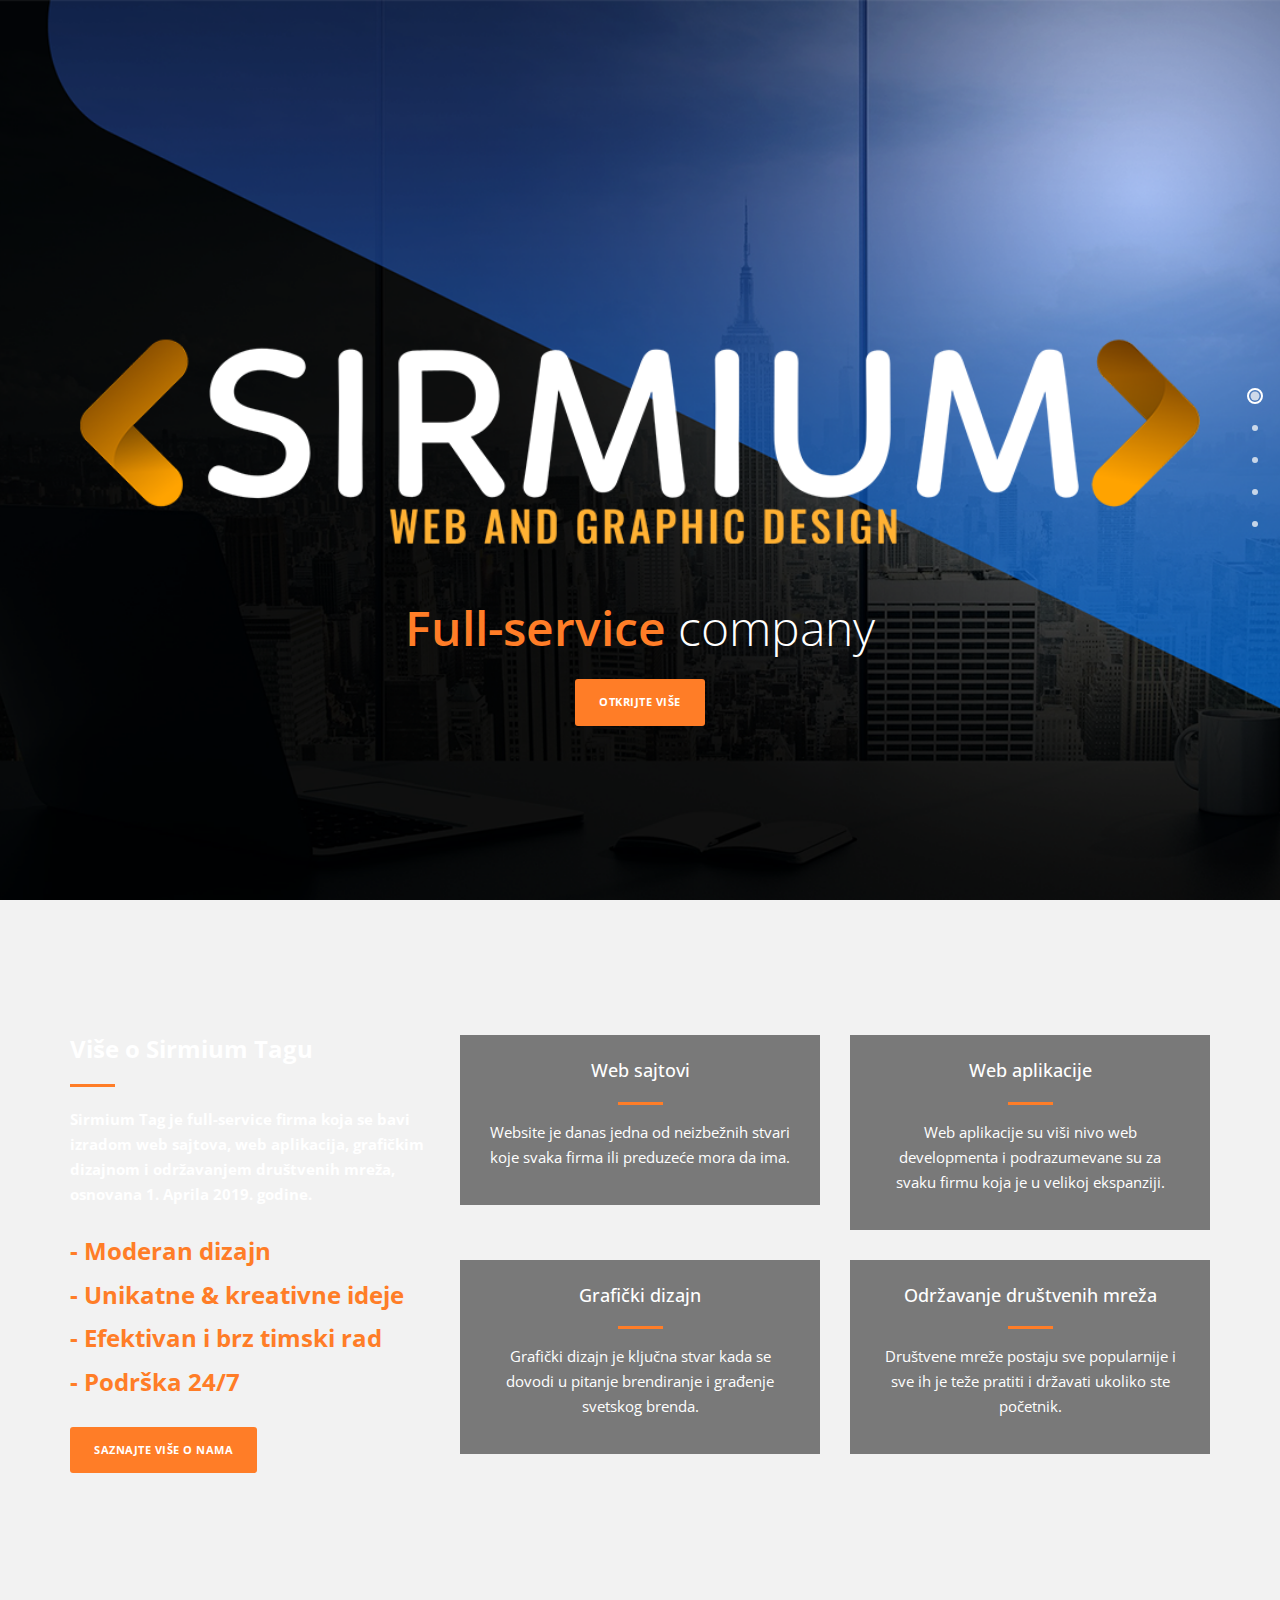
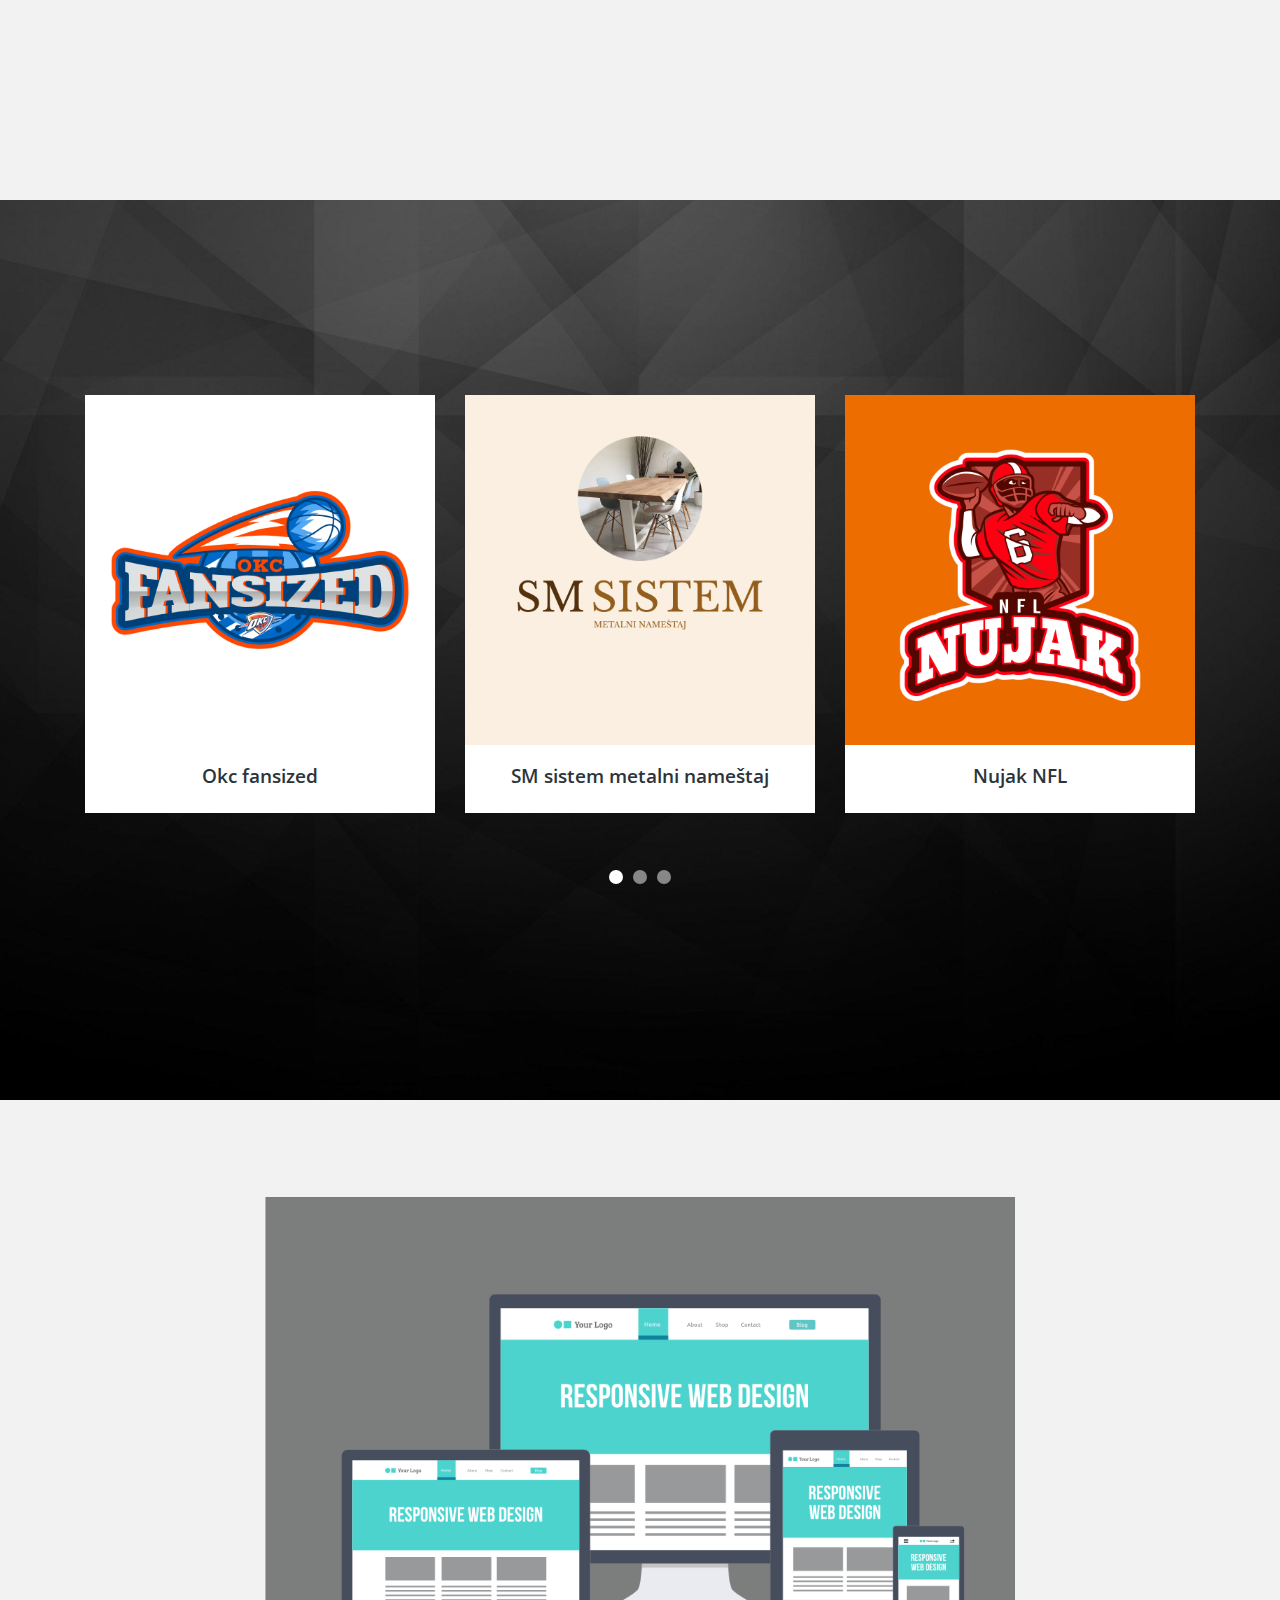
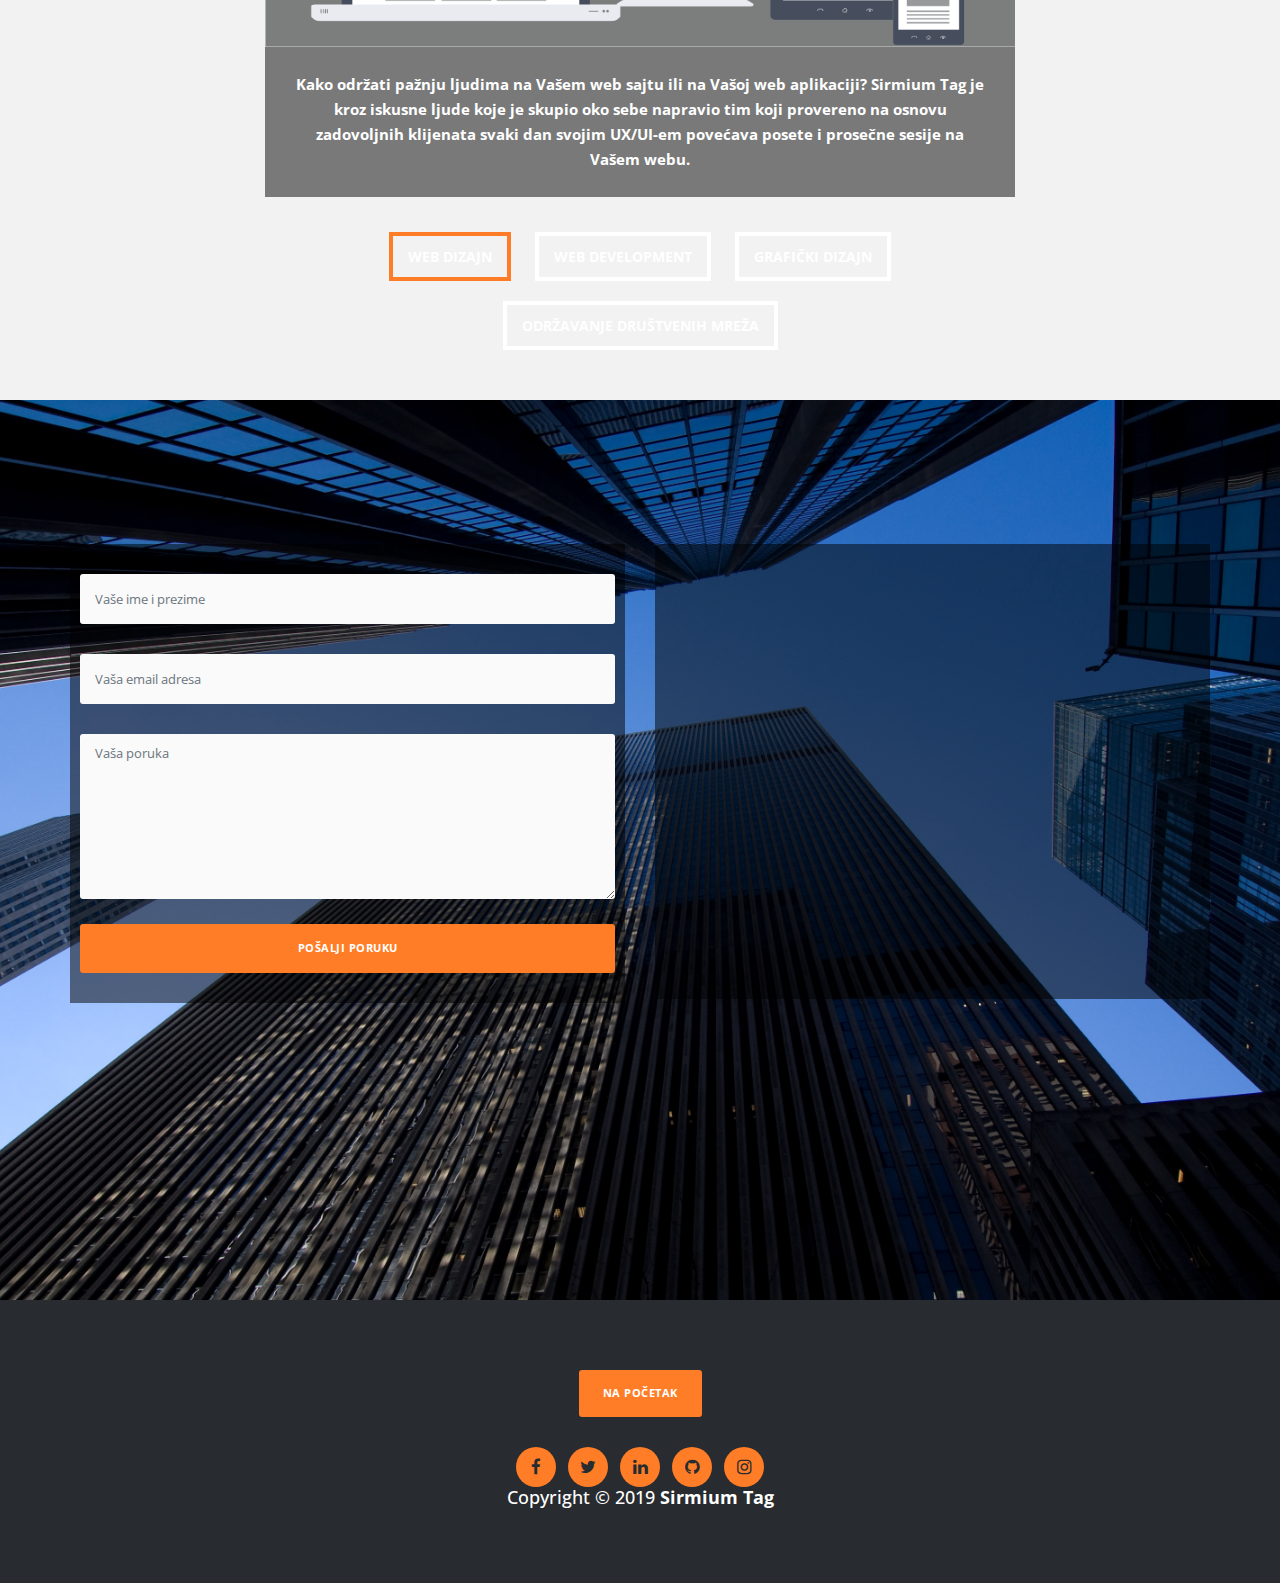
==== SirmiumTag/st/index.html @ 90d9a4d7 "Odradjena forma" ====
<!DOCTYPE html>
<html>
    <head>
        <meta charset="utf-8">
        <meta http-equiv="X-UA-Compatible" content="IE=edge,chrome=1">
        <link rel="shortcut icon" href="./img/index.png"/>
        <title>Sirmium Tag</title>
        <meta name="description" content="">
        <meta name="viewport" content="width=device-width, initial-scale=1">
        <link rel="apple-touch-icon" href="apple-touch-icon.png">

        <link rel="stylesheet" href="css/bootstrap.min.css">
        <link rel="stylesheet" href="css/fontAwesome.css">
        <link rel="stylesheet" href="css/hero-slider.css">
        <link rel="stylesheet" href="css/templatemo-main.css">
        <link rel="stylesheet" href="css/owl-carousel.css">

        <link href="https://fonts.googleapis.com/css?family=Open+Sans:300,400,600,700,800" rel="stylesheet">

        <script src="js/vendor/modernizr-2.8.3-respond-1.4.2.min.js"></script>
        <script async src="https://www.googletagmanager.com/gtag/js?id=UA-145258638-2"></script>
        <script>
            window.dataLayer = window.dataLayer || [];
            function gtag(){dataLayer.push(arguments);}
            gtag('js', new Date());
          
            gtag('config', 'UA-145258638-2');
          </script>
          <meta name="description" content="Jeftina izrada web sajtova, web aplikacija, grafički dizajn, održavanje društvenih mreža. Sirmium Tag">
          <meta name="keywords" content="Sirmium Tag, Najjeftiniji sajtovi, jeftini sajtovi, jeftini sajtovi za firme, jeftina izrada sajtova za firme,
          najjeftinija izrada sajtova za firme, gde mogu naruciti sajt, gde mogu da narucim veb sajt, gde mogu da narucim jeftin web sajt,
          najbolji web sajtovi, najbolja izrada web sajtova,
          najbolji dizajneri u Srbiji, jeftina izrada majica, jeftino dizajniranje majica, najjeftinija izrada logoa, najjeftinija izrada logoa za firmu
          jeftina izrada logoa za firmu,jeftina izrada vizit karti za firmu, najjeftinija izrada vizit karti za firmu, najjeftinija izrada vizit karti,
           jeftina izrada vizit karti, najjeftinija izrada vizit karti u srbiji,najjeftinija izrada logoa u srbiji, najjeftinija izrada sajtova u srbiji Izrada sajtova,
           jeftina izrada vizit karti u srbiji,jeftina izrada logoa u srbiji, jeftina izrada sajtova u srbiji, jeftina izrada majica u srbiji,
            izrada sajtova, izrada sajta, povoljni sajtovi, Povoljni sajtovi,
         Sajt jeftino, sajt jeftino, Jeftini sajtovi, jeftini sajtovi, Jeftin sajt, Jeftin sajt, web dizajn, Web dizajn,
         Veb dizajn, veb dizajn, Vebdizajn, vebdizajn, webdesign, Webdesign, Logo design, logo design, Logo dizajn,
         logo dizajn, Obrada slika, obrada slika, Image editing, img editing, img edit, Img edit, Img editing, Web development,
          web development, Badzo, badzo, , , adobe illustrator, adobe, adobe photoshop, ai, ps, developers,
          developer, illustrator, Illustrator, photoshop, Photoshop, javascript, Javascript, JavaScript, bootstrap, bootstrap 4,bootstrap 3,
          flexbox, FlexBox, css-grid, CSS-GRID, jquery, JQuery, HTML5, html5, html, css, css3, visit card, Visit Card,
           vizit kratice, UX, UI, Web development, user interface, user experience, awesome template, cool template, crazy edit, video ads, animate ads, animate video ads, logo ads, logo animated, logo vide design,
           vizit karte, Vizit karte, Vizit kartice, low-poly, Low-poly, poly-low, Poly-low, tshirt, tshirts, T-shirt, t-shirt, majica, majice,
           osvetnici majice, avengers majice, avengers t-shit, avengers, avengers endgame, thor, groot, iron man, captain america, Thor,
            Groot, Avengers majice, Iron man, Iron Man, Captain America, Thanos, Thanos snap, logo dizajn, dizajniranje izloga, dizajn izloga,
            Jeremic Nikola, Branislav Vucenovic, Baneks, Dzo, Dzoni, Dzonson, Bane, Branislav, Nikola, Jeremija, Banemija,
             Development, Developers, web site, website design, Web site, Website design, Web-sajt, web-sajt,
             react, React, Html5, Css, css-grid, wordpress, Wordpress, najjeftiniji sajtovi, najjeftinija izrada sajtova,
             jeftini sajtovi, Jerftini sajtovi, jeftini Sajtovi, jeftini websajtovi, jeftini websajt,
              badzodev, dev, sremska mitrovica, veliki radinci, Sremska Mitrovica, Veliki Radinci, Izrada sajtova Sremska Mitrovica,
               sremska mitrovica websajtovi, sremska mitrovica izrada jeftinih sajtova, najjeftinija izrada sajtova u srbiji,
               Najjeftinija izrada sajtova u Sremskoj Mitrovici, Najjeftinija izrada sajtova u Srbiji,
               Najjeftinija izrada sajtova u Vojvodini,Jeftini izrada sajtova u Vojvodini, shop window design, Shop windows design,
               dizajniranje izloga, dizajniranje majica, dizajn majica, jeftine majice, dizajniranje majica Sremska Mitrovica,
               Dizajniranje majica Sremska Mitrovica, Dizajniranje majica sremska mitrovica,
               jeftine majice Sremska Mitrovica, kul majice, kul website, cool website, awesome website,izrada vizit kartica sremska mitrovica,
                izrada vizit kartica Sremska Mitrovica, Dizajn vizit kartica Sremska Mitrovica, Dizajn vizit kartica sremska mitrovica,
                business card, business cards, business card sremska mitrovica, Business cards Sremska Mitrovica, brand, branding, brendiranje,
                brendiranje sremska mitrovica, Brendiranje Sremska Mitrovica, brendiranje Sremska Mitrovica, logo dizajn Sremska Mitrovica,
                Logo dizajn Sremska Mitrovica, Logo dizajn sremska mitrovica, izrada vebsajtova sremska mitrovica, izrada vebsajtova Sremska Mitrovica,
                izrada jeftinih sajtova Srbija, jeftini sajtovi Srbija, jeftini sajtovi Vojvodina, jeftini sajtovi Sremska Mitrovica,
                 najjeftiniji sajtovi u Srbiji, Najjeftiniji sajtovi u Vojvodini, Najjeftiniji sajtovi u srbiji, Najjeftiniji vebsajtovi u srbiji,
                 Najjeftiniji vebsajtovi u Srbiji, jeftini vebsajtovi u srbiji, jeftini vebsajtovi u Srbiji, website development, development website,
                 developer website, developers website, website development design, design website development, company website development,
                 development company website, website development company, web development, web developer, web development site, web development design,
                 design web development, serbia website, website design serbia, logo design, logo designs, design logos, logos design, design a logo,
                 logo graphic design, logos graphic design, company logos design, logo design company, website and logo designer, business logos design,
                 business logo designs, business logos designs, branding, marketing branding, corporate branding, tshirt design, design tshirt,
                 tshirt designs, designs tshirt, design tshirts, tshirts design, design a tshirt, tshirt designer, tshirts designer, custom tshirt designs,
                 custom tshirt design, tshirt custom designs, tshirt custom design, custom design tshirt, design your own tshirt, design your tshirt,
                 design your tshirts, tshirts design your own, web design, web design web, web design jobs, graphic design, jacksonville graphic design,
                 dizajn, dizajner, emocionalni dizajn, dizajn sajta, www dizajn, web dizajn, dizajn web, web dizajner, dizajner web,
                 za dizajn, dizajn za web, dizajn za sve, dizajn graficki, graficki dizajn, dizajn beograd, web dizajn beograd, beograd web dizajn,
                 dizajn studio, studio za dizajn, srbija dizajn, dizajn srbija, web dizajn srbija, dizajn zona srbija, web dizajner srbija,
                 dizajn srbija beograd, dizajn ambalaze srbija, graficki dizajn srbija, web srbija, web shop srbija, web strane srbija, web dizajn srbija,
                 web dizajner srbija, web stranica srbija, dizajn graficki, graficki dizajn, za graficki dizajn, web dizajn, dizajn web, web dizajner, dizajner web,
                 web dizajn firme, firme za web dizajn, firme za web dizajn u beogradu, logo dizajn beograd, dizajn logo, logo dizajn, brendiranje,
                 brendiranje izloga, brendiranje u srbiji, brendiranje proizvoda, emocionalno brendiranje, dizajniranje, web dizajniranje, dizajniranje odece,
                 dizajniranje web stranica, dizajniranje web stranica, najbolji web sajtovi, izrada sajtova, sajtova izrada, izrada veb sajtova,
                 izrada sajtova cene, izrada sajtova beograd, izrada sajtova novi sad, izrada internet sajtova, izrada sajtova crna gora,
                 izrada sajtova hrvatska, izrada sajtova region, izrada sajtova bosna, izrada sajtova bosna i hercegovina, izrada sajtova makedonija,
                 izrada sajtova balkan, izrada sajtova slovenija, izrada sajtova republika srpska, izrada web sajtova novi sad,
                 krusevac izrada web sajtova, izrada web sajtova beograd, izrada web sajtova, business card, gm business card, business card design,
                 accountants business card designs, cool business card designs, creative business card designs, card visit, visiting card,
                 visiting cards, visit card, cards visit, visiting card design, visiting cards design, design visiting cards, visiting card designs,
                 visit card design, card visit design, visiting cards designs, visiting card designer, visiting card designing, designer visiting cards,
                 karte vizit, kart vizit, vizit karte, vizit karte cene, vizit karte novi, vizit karte izrada, izrada vizit karte, stampa vizit karte, vizit karte dizajn,
                 vizit karte stampa, izgled vizit karte, za vizit karte, izrada web stranica, izrada web stranica bih, izrada web stranica split, izrada web stranica rijeka,
                 cjenik izrada web stranica, izrada web stranica cijene, izrada web stranica srbija, izrada web stranica beograd, veb sajt, tipovi net veb sajt,
                 internet marketing, internet marketing strategy, prodavnica, e prodavnica, prodavnica u, beograd prodavnica, prodavnica beograd, prodavnica online, shopping web sites,
                 web site shopping cart, shopping web site , cart web site shopping, shopping cart web site, shop site web, web shop site,
                 shopping web design, web design shopping, web shop design, web design shop, shopping cart web design, web design shopping cart, web shopping cart design,
                 cart page shopping web, shopping web page, web page shopping, shopping cart web page, web page shopping cart, shopping web pages, web page shop,
                 online web shop, web online shopping, online shopping web, web online shop, online shopping web site, online shop web design, promo, seo optimizacija, sta je seo optimizacija,
                 vizit karte, web dizajn, izrada web sajtova, izrada web sajta, izrada vizit karti, optimizacija sajta, vizit karte cena, optimizacija web sajta,
                 izrada sajta cena, pravljenje sajta, flajeri, seo optimizacija sajta, vizit kartice, stampa flajera, izrada, optimizacija,
                 stampanje majica, dizajn logotipa, vizitkarte, web sajt, izrada vizit kartica, stampa vizit karti, izrada flajera,
                 internet prodavnica, web programiranje, google optimizacija, seo optimizacija za google , vizit karte online , izrada logotipa cijena, izrada vizit karti cena,
                 stampanje flajera , stampanje vizit karti ,web aplikacije , optimizacija sajta za google , izrada internet prodavnice ,
                 seo optimizacija sajtova , logo dizajn , izrada web aplikacija , vizit karte dizajn , izrada aplikacija , vizit karte izrada ,
                 cena izrade sajta , izrada web prezentacija , kako napraviti web sajt , izrada logotipa online , web sajt izrada ,logo designing software ,
                 seo course , logo design , online marketing , web design , izrada internet sajtova , pravljenje web sajta , social media marketing ,
                 seo analyse , izrada web stranica , logo creator , free logo design , seo company usa , logo design app , design your own logo ,
                 seo company ,  seo website , seo services , seo check , seo marketing , design my own logo , seo optimization ,
                 logo creator software , create my own logo , seo software , free logo design software , logo maker software , seo agency ,
                 seo london , pozivnice za vencanje , seo ranking , free seo , seo uk , web marketing , izrada loga za firmu , seo audit , free logo creator ,
                 internet marketing , make my own logo , free seo analysis , izrada web sajtova cena , najjeftinije vizit karte , logo creator app ,
                 seo training , seo checker , seo packages , white label seo , logo design online , web design studio , seo analysis , seo report ,
                 webshop , free seo tools , create your own logo , local seo , free logo design online , seo , seo certification , izrada reklama ,
                 best seo tools ,  seo freelancer , make your own logo , ecommerce seo , ecommerce seo , seo reseller , seo expert ,vizitke ,
                 seo australia , seo web , seo optimisation , learn seo , kako zaraditi novac , small business seo , seo help , best seo company ,
                 seobook, best seo software , what is seo marketing , seo online , best seo software , what is seo marketing , seo online , google seo ,
                 affordable seo , logo software , seo tools , free logo , search engine marketing , create own logo , izrada vizit karti online , web seo ,
                 make your own logo free , seo keywords , logo maker app , free logo design and download , how to make your own logo , seo business , seo manager ,
                 seo оптимизация , search engine optimization seo , cijena izrade logotipa , new york seo , vizit karte uzorci , best seo , pravljenje web stranice ,
                 logo design tool , seo consultant , company logo design free , vizit karte stampa , new logo design , free logo maker software ,
                 how to do seo , reklamni materijal , izrada flajera cena , web prezentacija , logo maker , free company logo ,web prodavnica , web prodavnica , web stranica ,
                 seo content , cheap seo packages , band logo maker , pokloni , free logo creator software , seo copywriting , free logo maker online ,
                 seo backlinks , izrada loga online free , izrada web sajta cena , seo india , pozivnice , building logo , organic seo ,
                 izrada internet prezentacija , logo izrada , stampa na platnu , stampanje flajera cena , seo pricing , make my logo , besplatna izrada logotipa ,
                 seo content writing , outsource seo , poslovni pokloni , vizit karte primeri , optimizacija spletnih strani ,
                 stampanje majica cena , napravi logo , dizajn letaka , veb sajt , vizit karte izrada , veb stranica , kako napraviti svoj sajt , izrada web sajta cena ,
                 web dizajn novi sad , izrada sajtova crna gora , dizajner, web dizajn srbija , optimizacija sajta za google ,
                 dizajn flajera cena , koverte , studij dizajna , graficko crtanje , seo optimizacija cena , grid vesti , web dizajn beograd ,
                 plata grafickog dizajnera , dizajn studio , izrada web stranica za početnike , vizit karte dizajn , logo dizajn cena , brendiranje vozila ,
                 логотип , komunikacija , klirit , dizajn , internet marketing u turizmu , promocija , brendiranje izloga , brending , 3d slova ,
                 jumbo plakat , kreativa,  website design , webdesign, web developer , progressive web apps , website redesign ,
                   ">
    </head>
<!--
Vanilla Template
https://templatemo.com/tm-526-vanilla
-->
<body>

    <div class="fixed-side-navbar">
        <ul class="nav flex-column">
            <li class="nav-item"><a class="nav-link" href="#home"><span>Početna</span></a></li>
            <li class="nav-item"><a class="nav-link" href="#services"><span>O nama</span></a></li>
            <li class="nav-item"><a class="nav-link" href="#portfolio"><span>Projekti</span></a></li>
            <li class="nav-item"><a class="nav-link" href="#our-story"><span>Usluge</span></a></li>
            <li class="nav-item"><a class="nav-link" href="#contact-us"><span>Kontakt</span></a></li>
        </ul>
    </div>

    <div class="parallax-content baner-content" id="home">
        <div class="container">
            <div class="first-content">
                <img src="./dev.png"  id="brand" alt="">
                <span><em>Full-service</em> company</span>
                <div class="primary-button">
                    <a href="#services">Otkrijte više</a>
                </div>
            </div>
        </div>
    </div>


    <div class="service-content" id="services">
        <div class="container">
            <div class="row">
                <div class="col-md-4">
                    <div class="left-text">
                        <h4 style="font-weight: bold !important;">Više o Sirmium Tagu</h4>
                        <div class="line-dec"></div>
                        <p style="font-weight: bold;">Sirmium Tag je full-service firma koja se bavi izradom web sajtova, web aplikacija, grafičkim dizajnom i održavanjem društvenih mreža, osnovana 1. Aprila 2019. godine. 
                        </p>
                        <ul>
                            <li ><h4 style="font-weight: bold;" class="usluge">-  Moderan dizajn</h4></li>
                            <li ><h4 style="font-weight: bold;" class="usluge">-  Unikatne &amp; kreativne ideje</h4></li>
                            <li ><h4 style="font-weight: bold;" class="usluge">-  Efektivan i brz timski rad</h4></li>
                            <li ><h4 style="font-weight: bold;" class="usluge">-  Podrška 24/7</h4></li>
                        </ul>
                        <div class="primary-button">
                            <a href="#portfolio">Saznajte više o nama</a>
                        </div>
                    </div>
                </div>
                <div class="col-md-8">
                    <div class="row">
                        <div class="col-md-6">
                            <div class="service-item">
                                <h4>Web sajtovi</h4>
                                <div class="line-dec"></div>
                                <p>Website je danas jedna od neizbežnih stvari koje svaka firma ili preduzeće mora da ima.</p>
                            </div>
                        </div>
                        <div class="col-md-6">
                            <div class="service-item">
                                <h4>Web aplikacije</h4>
                                <div class="line-dec"></div>
                                <p>Web aplikacije su viši nivo web developmenta i podrazumevane su za svaku firmu koja je u velikoj ekspanziji.</p>
                            </div>
                        </div>
                        <div class="col-md-6">
                            <div class="service-item">
                                <h4>Grafički dizajn</h4>
                                <div class="line-dec"></div>
                                <p>Grafički dizajn je ključna stvar kada se dovodi u pitanje brendiranje i građenje svetskog brenda.</p>
                            </div>
                        </div>
                        <div class="col-md-6">
                            <div class="service-item">
                                <h4>Održavanje društvenih mreža</h4>
                                <div class="line-dec"></div>
                                <p>Društvene mreže postaju sve popularnije i sve ih je teže pratiti i državati ukoliko ste početnik.</p>
                            </div>
                        </div>
                    </div>
                </div>                
            </div>
        </div>
    </div>

    
    <div class="parallax-content projects-content" id="portfolio">
        <div class="container">
            <div class="row">
                <div class="col-md-12">
                    <div id="owl-testimonials" class="owl-carousel owl-theme">
                        <div class="item">
                            <div class="testimonials-item">
                                <a href="img/1st-big-item.jpg" data-lightbox="image-1"><img src="./klijenti,slike/newW.png" alt=""></a>
                                <div class="text-content">
                                    <h4>Okc fansized</h4>
                                    
                                </div>
                            </div>
                        </div>
                        <div class="item">
                            <div class="testimonials-item">
                                <a href="img/2nd-big-item.jpg" data-lightbox="image-1"><img src="./klijenti,slike/SMSISTEM U BOJI.png" alt=""></a>
                                <div class="text-content">
                                    <h4>SM sistem metalni nameštaj</h4>
                                    
                                </div>
                            </div>
                        </div>
                        <div class="item">
                            <div class="testimonials-item">
                                <a href="img/3rd-big-item.jpg" data-lightbox="image-1"><img src="./klijenti,slike/nujak.png" alt=""></a>
                                <div class="text-content">
                                    <h4>Nujak NFL</h4>
                                    
                                </div>
                            </div>
                        </div>
                        <div class="item">
                            <div class="testimonials-item">
                                <a href="img/4th-big-item.jpg" data-lightbox="image-1"><img src="./klijenti,slike/sport.png" alt=""></a>
                                <div class="text-content">
                                    <h4>Team Native college</h4>
                                    
                                </div>
                            </div>
                        </div>
                        <div class="item">
                            <div class="testimonials-item">
                                <a href="img/5th-big-item.jpg" data-lightbox="image-1"><img src="./klijenti,slike/california.png" alt=""></a>
                                <div class="text-content">
                                    <h4>Caffe bar Sunset & California</h4>
                                    
                                </div>
                            </div>
                        </div>
                        <div class="item">
                            <div class="testimonials-item">
                                <a href="img/6th-big-item.jpg" data-lightbox="image-1"><img src="./klijenti,slike/warrior.png" alt=""></a>
                                <div class="text-content">
                                    <h4>Warrior energy drink</h4>
                                 
                                </div>
                            </div>
                        </div>
                        <div class="item">
                            <div class="testimonials-item">
                                <a href="img/2nd-big-item.jpg" data-lightbox="image-1"><img src="./klijenti,slike/logoo.png" alt=""></a>
                                <div class="text-content">
                                    <h4>Avengers college league</h4>
                                    
                                </div>
                            </div>
                        </div>
                        <div class="item">
                            <div class="testimonials-item">
                                <a href="img/1st-big-item.jpg" data-lightbox="image-1"><img src="./klijenti,slike/burger.png" alt=""></a>
                                <div class="text-content">
                                    <h4>Fast burger</h4>
                                    
                                </div>
                            </div>
                        </div>
                    </div>
                </div>
            </div>
        </div>
    </div>


    <div class="tabs-content" id="our-story">
        <div class="container">
            <div class="row">
                <div class="col-md-8 mx-auto">
                    <div class="wrapper">
                    <section id="first-tab-group" class="tabgroup">
                      <div id="tab1">
                        <img src="img/responsive-web-design.png" alt="">
                        <p style="font-weight: bold;">Kako održati pažnju ljudima na Vašem web sajtu ili na Vašoj web aplikaciji? Sirmium Tag je kroz iskusne ljude koje je skupio oko sebe napravio tim koji provereno na osnovu zadovoljnih klijenata svaki dan svojim UX/UI-em povećava posete i prosečne sesije na Vašem webu.</p>
                      </div>
                      <div id="tab2">
                        <img src="img/a4zx3210.png.jpg" alt="">
                        <p style="font-weight: bold;">Ah, opet taj neuredan kod! Koliko ste puta samo pomislili? Kako objasniti čoveku koji je tek počeo da Vam održava web sajt kako je došlo cele te zbrke u kodu? Lako, rešenje je ispred Vas! Sirmium Tag Vam garantuje preglednost i čistoću koda koja je propraćena i pravljena po UI-u koji smo za Vas napravili! </p>
                      </div>
                      <div id="tab3">
                        <img src="img/cover.png" alt="">
                        <p style="font-weight: bold;">Treba mi biznis kartica, zovi čoveka, pa zatim redizajn logotipa, nova brošura, flajer, video reklama i tako u besvest dok se ne pogubite u sopstvenim mislima. Specijalizovan tim za grafički dizajn Sirmium Taga je oduševio ljude širom planete i svaki dan se povećava broj saradnika na dugoročne staze koji neće razmišljati kod kojeg čoveka treba da rade logo, brošuru, vizitku, flajer ili video reklamu. Sve Vam se nalazi na jednom mestu! </p>
                      </div>
                      <div id="tab4">
                        <img src="img/social-media-image.jpg" alt="">
                        <p style="font-weight: bold;">Kako da dodam sliku, gde se nalazi dodavanje lokacije, kakav opis da stavim a da ljudima privuče pažnju ili da ih ne odbijem? To su samo neka od pitanja ljudi koja nam postavljaju, priča je mnogo dublja od ovih stvari i prati je pažljiva analitika nad potencijalnim klijentima koji trebaju da budu privučeni.</p>
                      </div>
                    </section>
                    <ul class="tabs clearfix" data-tabgroup="first-tab-group">
                      <li><a href="#tab1" class="active">Web dizajn</a></li>
                      <li><a href="#tab2">Web development</a></li>
                      <li><a href="#tab3">Grafički dizajn</a></li>
                      <li><a href="#tab4">Održavanje društvenih mreža</a></li>
                    </ul>
                    </div>
                </div>
            </div>
        </div>
    </div>


    <div class="parallax-content contact-content" id="contact-us">
        <div class="container">
            <div class="row">
                <div class="col-md-6">
                    <div class="contact-form">
                        <div class="row">
                            <form id="contact" action="https://formspree.io/badzo997@gmail.com" name="forma" onsubmit="return validation()" method="POST">
                                <div class="row">
                                    <div class="col-md-12">
                                      <fieldset>
                                        <input name="name" type="text" class="form-control"  id="imp" placeholder="Vaše ime i prezime" required="">
                                      </fieldset>
                                    </div>
                                    <div class="col-md-12">
                                      <fieldset>
                                        <input name="email" type="email" class="form-control" id="email" id="mail" placeholder="Vaša email adresa" required="">
                                      </fieldset>
                                    </div>
                                    <div class="col-md-12">
                                      <fieldset>
                                        <textarea name="message" rows="6" class="form-control" id="porudzbina" id="message" placeholder="Vaša poruka" required=""></textarea>
                                      </fieldset>
                                    </div>
                                    <div class="col-md-12">
                                      <fieldset>
                                        <button type="submit" id="form-submit" class="btn">Pošalji poruku</button>
                                      </fieldset>
                                    </div>
                                </div>
                            </form>
                        </div>
                    </div>
                </div>
                <div class="col-md-6">
                    <div class="map">
                    <!-- How to change your own map point
                           1. Go to Google Maps
                           2. Click on your location point
                           3. Click "Share" and choose "Embed map" tab
                           4. Copy only URL and paste it within the src="" field below
                    -->

                    <iframe src="https://www.google.com/maps/embed?pb=!1m18!1m12!1m3!1d2822.591806623323!2d19.60740531514276!3d44.97228767909821!2m3!1f0!2f0!3f0!3m2!1i1024!2i768!4f13.1!3m3!1m2!1s0x475ba4d893271021%3A0x7f07dd81edffd441!2sKralja%20Petra%20I%2C%20Sremska%20Mitrovica!5e0!3m2!1sen!2srs!4v1581380445921!5m2!1sen!2srs" width="100%" height="390" frameborder="0" style="border:0;" allowfullscreen=""></iframe>                    </div>
                </div>
            </div>
        </div>
    </div>

    <footer>
        <div class="container">
            <div class="row">
                <div class="col-md-12">
                    <div class="primary-button">
                        <a href="#home">Na početak</a>
                    </div>
                    <ul>
                        <li><a href="https://www.facebook.com/Sirmiumtag0/"><i class="fa fa-facebook"></i></a></li>
                        <li><a href="https://twitter.com/badzoweb"><i class="fa fa-twitter"></i></a></li>
                        <li><a href="https://www.linkedin.com/company/sirmium-tag/"><i class="fa fa-linkedin"></i></a></li>
                        <li><a href="https://github.com/SirmiumTag"><i class="fa fa-github"></i></a></li>
                        <li><a href="https://www.instagram.com/sirmiumtag/"><i class="fa fa-instagram"></i></a></li>
                    </ul>
                    <h4 style="color: white !important;">Copyright &copy; 2019 <strong> Sirmium Tag</strong> 
            
            		</h4>
                </div>
            </div>
        </div>
    </footer>



    <script src="https://ajax.googleapis.com/ajax/libs/jquery/1.11.2/jquery.min.js"></script>
    <script>window.jQuery || document.write('<script src="js/vendor/jquery-1.11.2.min.js"><\/script>')</script>
    <script src="js/vendor/bootstrap.min.js"></script>
    <script src="js/plugins.js"></script>
    <script src="js/main.js"></script>
    <script>
        function openCity(cityName) {
            var i;
            var x = document.getElementsByClassName("city");
            for (i = 0; i < x.length; i++) {
               x[i].style.display = "none";  
            }
            document.getElementById(cityName).style.display = "block";  
        }
    </script>

    <script>
        $(document).ready(function(){
          // Add smooth scrolling to all links
          $(".fixed-side-navbar a, .primary-button a").on('click', function(event) {

            // Make sure this.hash has a value before overriding default behavior
            if (this.hash !== "") {
              // Prevent default anchor click behavior
              event.preventDefault();

              // Store hash
              var hash = this.hash;

              // Using jQuery's animate() method to add smooth page scroll
              // The optional number (800) specifies the number of milliseconds it takes to scroll to the specified area
              $('html, body').animate({
                scrollTop: $(hash).offset().top
              }, 800, function(){
           
                // Add hash (#) to URL when done scrolling (default click behavior)
                window.location.hash = hash;
              });
            } // End if
          });
        });
    </script>

</body>
</html>
---- SirmiumTag/st/css/hero-slider.css ----
/* -------------------------------- 

Primary style

-------------------------------- */
*, *::after, *::before {
  -webkit-box-sizing: border-box;
  -moz-box-sizing: border-box;
  box-sizing: border-box;
}

html {
  font-size: 62.5%;
}

body {
  font-family: "Open Sans", sans-serif;
  color: #2c343b;
  background-color: #f2f2f2;
}

a {
  color: #d44457;
  text-decoration: none;
}

img {
  max-width: 100%;
}

/* -------------------------------- 

Main Components 

-------------------------------- */
.cd-header {
  position: absolute;
  z-index: 2;
  top: 0;
  left: 0;
  width: 100%;
  height: 50px;
  background-color: #21272c;
  -webkit-font-smoothing: antialiased;
  -moz-osx-font-smoothing: grayscale;
}
@media only screen and (min-width: 768px) {
  .cd-header {
    height: 70px;
    background-color: transparent;
  }
}

#cd-logo {
  float: left;
  margin: 13px 0 0 5%;
}
#cd-logo img {
  display: block;
}
@media only screen and (min-width: 768px) {
  #cd-logo {
    margin: 23px 0 0 5%;
  }
}

.cd-primary-nav {
  /* mobile first - navigation hidden by default, triggered by tap/click on navigation icon */
  float: right;
  margin-right: 5%;
  width: 44px;
  height: 100%;
}
.cd-primary-nav ul {
  position: absolute;
  top: 0;
  left: 0;
  width: 100%;
  -webkit-transform: translateY(-100%);
  -moz-transform: translateY(-100%);
  -ms-transform: translateY(-100%);
  -o-transform: translateY(-100%);
  transform: translateY(-100%);
}
.cd-primary-nav ul.is-visible {
  box-shadow: 0 3px 8px rgba(0, 0, 0, 0.2);
  -webkit-transform: translateY(50px);
  -moz-transform: translateY(50px);
  -ms-transform: translateY(50px);
  -o-transform: translateY(50px);
  transform: translateY(50px);
}
.cd-primary-nav a {
  display: block;
  height: 50px;
  line-height: 50px;
  padding-left: 5%;
  background: #21272c;
  border-top: 1px solid #333c44;
  color: #ffffff;
}
@media only screen and (min-width: 768px) {
  .cd-primary-nav {
    /* reset navigation values */
    width: auto;
    height: auto;
    background: none;
  }
  .cd-primary-nav ul {
    position: static;
    width: auto;
    -webkit-transform: translateY(0);
    -moz-transform: translateY(0);
    -ms-transform: translateY(0);
    -o-transform: translateY(0);
    transform: translateY(0);
    line-height: 70px;
  }
  .cd-primary-nav ul.is-visible {
    -webkit-transform: translateY(0);
    -moz-transform: translateY(0);
    -ms-transform: translateY(0);
    -o-transform: translateY(0);
    transform: translateY(0);
  }
  .cd-primary-nav li {
    display: inline-block;
    margin-left: 1em;
  }
  .cd-primary-nav a {
    display: inline-block;
    height: auto;
    font-weight: 600;
    line-height: normal;
    background: transparent;
    padding: .6em 1em;
    border-top: none;
  }
}

/* -------------------------------- 

Slider

-------------------------------- */
.cd-hero {
  position: relative;
  -webkit-font-smoothing: antialiased;
  -moz-osx-font-smoothing: grayscale;
}

.cd-hero-slider {
  position: relative;
  height: 360px;
  overflow: hidden;
}
.cd-hero-slider li {
  position: absolute;
  top: 0;
  left: 0;
  width: 100%;
  height: 100%;
  -webkit-transform: translateX(100%);
  -moz-transform: translateX(100%);
  -ms-transform: translateX(100%);
  -o-transform: translateX(100%);
  transform: translateX(100%);
}
.cd-hero-slider li.selected {
  /* this is the visible slide */
  position: relative;
  -webkit-transform: translateX(0);
  -moz-transform: translateX(0);
  -ms-transform: translateX(0);
  -o-transform: translateX(0);
  transform: translateX(0);
}
.cd-hero-slider li.move-left {
  /* slide hidden on the left */
  -webkit-transform: translateX(-100%);
  -moz-transform: translateX(-100%);
  -ms-transform: translateX(-100%);
  -o-transform: translateX(-100%);
  transform: translateX(-100%);
}
.cd-hero-slider li.is-moving, .cd-hero-slider li.selected {
  /* the is-moving class is assigned to the slide which is moving outside the viewport */
  -webkit-transition: -webkit-transform 0.5s;
  -moz-transition: -moz-transform 0.5s;
  transition: transform 0.5s;
}
@media only screen and (min-width: 768px) {
  .cd-hero-slider {
    height: 500px;
  }
}
@media only screen and (min-width: 1170px) {
  .cd-hero-slider {
    height: 680px;
  }
}

/* -------------------------------- 

Single slide style

-------------------------------- */
.cd-hero-slider li {
  background-position: center center;
  background-size: cover;
  background-repeat: no-repeat;
}
.cd-hero-slider li:first-of-type {
  background-image: url(../img/slide_01.jpg);
}
.cd-hero-slider li:nth-of-type(2) {
  background-image: url(../img/slide_02.jpg);
}
.cd-hero-slider li:nth-of-type(3) {
  background-image: url(../img/slide_03.jpg);
}
.cd-hero-slider .cd-full-width,
.cd-hero-slider .cd-half-width {
  position: absolute;
  width: 100%;
  height: 100%;
  z-index: 1;
  left: 0;
  top: 0;
  /* this padding is used to align the text */
  padding-top: 80px;
  text-align: center;
  /* Force Hardware Acceleration in WebKit */
  -webkit-backface-visibility: hidden;
  backface-visibility: hidden;
  -webkit-transform: translateZ(0);
  -moz-transform: translateZ(0);
  -ms-transform: translateZ(0);
  -o-transform: translateZ(0);
  transform: translateZ(0);
}
.cd-hero-slider .cd-img-container {
  /* hide image on mobile device */
  display: none;
}
.cd-hero-slider .cd-img-container img {
  position: absolute;
  left: 50%;
  top: 50%;
  bottom: auto;
  right: auto;
  -webkit-transform: translateX(-50%) translateY(-50%);
  -moz-transform: translateX(-50%) translateY(-50%);
  -ms-transform: translateX(-50%) translateY(-50%);
  -o-transform: translateX(-50%) translateY(-50%);
  transform: translateX(-50%) translateY(-50%);
}
.cd-hero-slider .cd-bg-video-wrapper {
  /* hide video on mobile device */
  display: none;
  position: absolute;
  top: 0;
  left: 0;
  width: 100%;
  height: 100%;
  overflow: hidden;
}
.cd-hero-slider .cd-bg-video-wrapper video {
  /* you won't see this element in the html, but it will be injected using js */
  display: block;
  min-height: 100%;
  min-width: 100%;
  max-width: none;
  height: auto;
  width: auto;
  position: absolute;
  left: 50%;
  top: 50%;
  bottom: auto;
  right: auto;
  -webkit-transform: translateX(-50%) translateY(-50%);
  -moz-transform: translateX(-50%) translateY(-50%);
  -ms-transform: translateX(-50%) translateY(-50%);
  -o-transform: translateX(-50%) translateY(-50%);
  transform: translateX(-50%) translateY(-50%);
}
.cd-hero-slider h2, .cd-hero-slider p {
  text-shadow: 0 1px 3px rgba(0, 0, 0, 0.1);
  line-height: 1.2;
  margin: 0 auto 14px;
  color: #ffffff;
  width: 90%;
  max-width: 400px;
}
.cd-hero-slider h2 {
  font-size: 2.4rem;
}
.cd-hero-slider p {
  font-size: 1.4rem;
  line-height: 1.4;
}
.cd-hero-slider .cd-btn {
  display: inline-block;
  padding: 1.2em 1.4em;
  margin-top: .8em;
  background-color: rgba(212, 68, 87, 0.9);
  font-size: 1.3rem;
  font-weight: 700;
  letter-spacing: 1px;
  color: #ffffff;
  text-transform: uppercase;
  box-shadow: 0 3px 6px rgba(0, 0, 0, 0.1);
  -webkit-transition: background-color 0.2s;
  -moz-transition: background-color 0.2s;
  transition: background-color 0.2s;
}
.cd-hero-slider .cd-btn.secondary {
  background-color: rgba(22, 26, 30, 0.8);
}
.cd-hero-slider .cd-btn:nth-of-type(2) {
  margin-left: 1em;
}
.no-touch .cd-hero-slider .cd-btn:hover {
  background-color: #d44457;
}
.no-touch .cd-hero-slider .cd-btn.secondary:hover {
  background-color: #161a1e;
}
@media only screen and (min-width: 768px) {
  .cd-hero-slider .cd-full-width,
  .cd-hero-slider .cd-half-width {
    padding-top: 150px;
  }
  .cd-hero-slider .cd-bg-video-wrapper {
    display: block;
  }
  .cd-hero-slider .cd-half-width {
    width: 45%;
  }
  .cd-hero-slider .cd-half-width:first-of-type {
    left: 5%;
  }
  .cd-hero-slider .cd-half-width:nth-of-type(2) {
    right: 5%;
    left: auto;
  }
  .cd-hero-slider .cd-img-container {
    display: block;
  }
  .cd-hero-slider h2, .cd-hero-slider p {
    max-width: 520px;
  }
  .cd-hero-slider h2 {
    font-size: 2.4em;
    font-weight: 300;
  }
  .cd-hero-slider .cd-btn {
    font-size: 1.4rem;
  }
}
@media only screen and (min-width: 1170px) {
  .cd-hero-slider .cd-full-width,
  .cd-hero-slider .cd-half-width {
    padding-top: 250px;
  }
  .cd-hero-slider h2, .cd-hero-slider p {
    margin-bottom: 20px;
  }
  .cd-hero-slider h2 {
    font-size: 3.2em;
  }
  .cd-hero-slider p {
    font-size: 1.6rem;
  }
}

/* -------------------------------- 

Single slide animation

-------------------------------- */
@media only screen and (min-width: 768px) {
  .cd-hero-slider .cd-half-width {
    opacity: 0;
    -webkit-transform: translateX(40px);
    -moz-transform: translateX(40px);
    -ms-transform: translateX(40px);
    -o-transform: translateX(40px);
    transform: translateX(40px);
  }
  .cd-hero-slider .move-left .cd-half-width {
    -webkit-transform: translateX(-40px);
    -moz-transform: translateX(-40px);
    -ms-transform: translateX(-40px);
    -o-transform: translateX(-40px);
    transform: translateX(-40px);
  }
  .cd-hero-slider .selected .cd-half-width {
    /* this is the visible slide */
    opacity: 1;
    -webkit-transform: translateX(0);
    -moz-transform: translateX(0);
    -ms-transform: translateX(0);
    -o-transform: translateX(0);
    transform: translateX(0);
  }
  .cd-hero-slider .is-moving .cd-half-width {
    /* this is the slide moving outside the viewport 
    wait for the end of the transition on the <li> parent before set opacity to 0 and translate to 40px/-40px */
    -webkit-transition: opacity 0s 0.5s, -webkit-transform 0s 0.5s;
    -moz-transition: opacity 0s 0.5s, -moz-transform 0s 0.5s;
    transition: opacity 0s 0.5s, transform 0s 0.5s;
  }
  .cd-hero-slider li.selected.from-left .cd-half-width:nth-of-type(2),
  .cd-hero-slider li.selected.from-right .cd-half-width:first-of-type {
    /* this is the selected slide - different animation if it's entering from left or right */
    -webkit-transition: opacity 0.4s 0.2s, -webkit-transform 0.5s 0.2s;
    -moz-transition: opacity 0.4s 0.2s, -moz-transform 0.5s 0.2s;
    transition: opacity 0.4s 0.2s, transform 0.5s 0.2s;
  }
  .cd-hero-slider li.selected.from-left .cd-half-width:first-of-type,
  .cd-hero-slider li.selected.from-right .cd-half-width:nth-of-type(2) {
    /* this is the selected slide - different animation if it's entering from left or right */
    -webkit-transition: opacity 0.4s 0.4s, -webkit-transform 0.5s 0.4s;
    -moz-transition: opacity 0.4s 0.4s, -moz-transform 0.5s 0.4s;
    transition: opacity 0.4s 0.4s, transform 0.5s 0.4s;
  }
  .cd-hero-slider .cd-full-width h2,
  .cd-hero-slider .cd-full-width p,
  .cd-hero-slider .cd-full-width .cd-btn {
    opacity: 0;
    -webkit-transform: translateX(100px);
    -moz-transform: translateX(100px);
    -ms-transform: translateX(100px);
    -o-transform: translateX(100px);
    transform: translateX(100px);
  }
  .cd-hero-slider .move-left .cd-full-width h2,
  .cd-hero-slider .move-left .cd-full-width p,
  .cd-hero-slider .move-left .cd-full-width .cd-btn {
    opacity: 0;
    -webkit-transform: translateX(-100px);
    -moz-transform: translateX(-100px);
    -ms-transform: translateX(-100px);
    -o-transform: translateX(-100px);
    transform: translateX(-100px);
  }
  .cd-hero-slider .selected .cd-full-width h2,
  .cd-hero-slider .selected .cd-full-width p,
  .cd-hero-slider .selected .cd-full-width .cd-btn {
    /* this is the visible slide */
    opacity: 1;
    -webkit-transform: translateX(0);
    -moz-transform: translateX(0);
    -ms-transform: translateX(0);
    -o-transform: translateX(0);
    transform: translateX(0);
  }
  .cd-hero-slider li.is-moving .cd-full-width h2,
  .cd-hero-slider li.is-moving .cd-full-width p,
  .cd-hero-slider li.is-moving .cd-full-width .cd-btn {
    /* this is the slide moving outside the viewport 
    wait for the end of the transition on the li parent before set opacity to 0 and translate to 100px/-100px */
    -webkit-transition: opacity 0s 0.5s, -webkit-transform 0s 0.5s;
    -moz-transition: opacity 0s 0.5s, -moz-transform 0s 0.5s;
    transition: opacity 0s 0.5s, transform 0s 0.5s;
  }
  .cd-hero-slider li.selected h2 {
    -webkit-transition: opacity 0.4s 0.2s, -webkit-transform 0.5s 0.2s;
    -moz-transition: opacity 0.4s 0.2s, -moz-transform 0.5s 0.2s;
    transition: opacity 0.4s 0.2s, transform 0.5s 0.2s;
  }
  .cd-hero-slider li.selected p {
    -webkit-transition: opacity 0.4s 0.3s, -webkit-transform 0.5s 0.3s;
    -moz-transition: opacity 0.4s 0.3s, -moz-transform 0.5s 0.3s;
    transition: opacity 0.4s 0.3s, transform 0.5s 0.3s;
  }
  .cd-hero-slider li.selected .cd-btn {
    -webkit-transition: opacity 0.4s 0.4s, -webkit-transform 0.5s 0.4s, background-color 0.2s 0s;
    -moz-transition: opacity 0.4s 0.4s, -moz-transform 0.5s 0.4s, background-color 0.2s 0s;
    transition: opacity 0.4s 0.4s, transform 0.5s 0.4s, background-color 0.2s 0s;
  }
}
/* -------------------------------- 

Slider navigation

-------------------------------- */
.cd-slider-nav {
  display: none;
  position: absolute;
  width: 100%;
  bottom: 0;
  z-index: 2;
  text-align: center;
  height: 55px;
  background-color: rgba(0, 1, 1, 0.5);
}
.cd-slider-nav nav, .cd-slider-nav ul, .cd-slider-nav li, .cd-slider-nav a {
  height: 100%;
}
.cd-slider-nav nav {
  display: inline-block;
  position: relative;
}
.cd-slider-nav .cd-marker {
  position: absolute;
  bottom: 0;
  left: 0;
  width: 60px;
  height: 100%;
  color: #d44457;
  background-color: #ffffff;
  box-shadow: inset 0 2px 0 currentColor;
  -webkit-transition: -webkit-transform 0.2s, box-shadow 0.2s;
  -moz-transition: -moz-transform 0.2s, box-shadow 0.2s;
  transition: transform 0.2s, box-shadow 0.2s;
}
.cd-slider-nav .cd-marker.item-2 {
  -webkit-transform: translateX(100%);
  -moz-transform: translateX(100%);
  -ms-transform: translateX(100%);
  -o-transform: translateX(100%);
  transform: translateX(100%);
}
.cd-slider-nav .cd-marker.item-3 {
  -webkit-transform: translateX(200%);
  -moz-transform: translateX(200%);
  -ms-transform: translateX(200%);
  -o-transform: translateX(200%);
  transform: translateX(200%);
}
.cd-slider-nav .cd-marker.item-4 {
  -webkit-transform: translateX(300%);
  -moz-transform: translateX(300%);
  -ms-transform: translateX(300%);
  -o-transform: translateX(300%);
  transform: translateX(300%);
}
.cd-slider-nav .cd-marker.item-5 {
  -webkit-transform: translateX(400%);
  -moz-transform: translateX(400%);
  -ms-transform: translateX(400%);
  -o-transform: translateX(400%);
  transform: translateX(400%);
}
.cd-slider-nav ul::after {
  clear: both;
  content: "";
  display: table;
}
.cd-slider-nav li {
  display: inline-block;
  width: 60px;
  float: left;
}
.cd-slider-nav li.selected a {
  color: #2c343b;
}
.no-touch .cd-slider-nav li.selected a:hover {
  background-color: transparent;
}
.cd-slider-nav a {
  display: block;
  position: relative;
  padding-top: 35px;
  font-size: 1rem;
  font-weight: 700;
  color: #a8b4be;
  -webkit-transition: background-color 0.2s;
  -moz-transition: background-color 0.2s;
  transition: background-color 0.2s;
}
.cd-slider-nav a::before {
  content: '';
  position: absolute;
  width: 24px;
  height: 24px;
  top: 8px;
  left: 50%;
  right: auto;
  -webkit-transform: translateX(-50%);
  -moz-transform: translateX(-50%);
  -ms-transform: translateX(-50%);
  -o-transform: translateX(-50%);
  transform: translateX(-50%);
}
.no-touch .cd-slider-nav a:hover {
  background-color: rgba(0, 1, 1, 0.5);
}
.cd-slider-nav li:first-of-type a::before {
  background-position: 0 0;
}
.cd-slider-nav li.selected:first-of-type a::before {
  background-position: 0 -24px;
}
.cd-slider-nav li:nth-of-type(2) a::before {
  background-position: -24px 0;
}
.cd-slider-nav li.selected:nth-of-type(2) a::before {
  background-position: -24px -24px;
}
.cd-slider-nav li:nth-of-type(3) a::before {
  background-position: -48px 0;
}
.cd-slider-nav li.selected:nth-of-type(3) a::before {
  background-position: -48px -24px;
}
.cd-slider-nav li:nth-of-type(4) a::before {
  background-position: -72px 0;
}
.cd-slider-nav li.selected:nth-of-type(4) a::before {
  background-position: -72px -24px;
}
.cd-slider-nav li:nth-of-type(5) a::before {
  background-position: -96px 0;
}
.cd-slider-nav li.selected:nth-of-type(5) a::before {
  background-position: -96px -24px;
}
@media only screen and (min-width: 768px) {
  .cd-slider-nav {
    height: 80px;
  }
  .cd-slider-nav .cd-marker,
  .cd-slider-nav li {
    width: 95px;
  }
  .cd-slider-nav a {
    padding-top: 48px;
    font-size: 1.1rem;
    text-transform: uppercase;
  }
  .cd-slider-nav a::before {
    top: 18px;
  }
}

/* -------------------------------- 

Main content

-------------------------------- */
.cd-main-content {
  width: 90%;
  max-width: 768px;
  margin: 0 auto;
  padding: 2em 0;
}
.cd-main-content p {
  font-size: 1.4rem;
  line-height: 1.8;
  color: #999999;
  margin: 2em 0;
}
@media only screen and (min-width: 1170px) {
  .cd-main-content {
    padding: 3em 0;
  }
  .cd-main-content p {
    font-size: 1.6rem;
  }
}

/* -------------------------------- 

Javascript disabled

-------------------------------- */
.no-js .cd-hero-slider li {
  display: none;
}
.no-js .cd-hero-slider li.selected {
  display: block;
}

.no-js .cd-slider-nav {
  display: none;
}
---- SirmiumTag/st/css/templatemo-main.css ----
/*

Vanilla Template

https://templatemo.com/tm-526-vanilla

*/

p {
  font-size: 15px;
  line-height: 25px;
}

section {
  padding: 25px 0 35px;
  background: #fff;
}

body { 
  position: relative; /* we need this for the scrollspy */ 
  font-size: 14px;
}

a { color: #3CC; }

a:hover { color: #FF0; }

/*----------
  NAV
----------*/

.fixed-side-navbar {
  position: fixed;
  top: 50%;
  right: 0;
  z-index: 99999;
  margin-top: -100px;
  text-align: right;
  padding: 30px 0;
  -webkit-transition: all .3s;
  transition: all .3s;
}
.fixed-side-navbar:hover {
  background: transparent;
}
.fixed-side-navbar:hover .nav > li > a > span {
  color: rgba(0, 0, 0, 0.5);
  display: block;
  background-color: #fff;
  text-align: center;
  text-transform: uppercase;
  font-size: 12px;
  padding: 2px 12px;
  border-radius: 15px;
}
.fixed-side-navbar .nav > li a.active {
  background-color: transparent;
  color: black;
}
.fixed-side-navbar .nav > li a.active:after {
  -webkit-transform: scale(0.9);
          transform: scale(0.9);
}
.fixed-side-navbar .nav > li a.active:before {
  content: '';
  position: absolute;
  top: 50%;
  right: 17px;
  margin-top: -8px;
  width: 16px;
  height: 16px;
  background: transparent;
  border: 2px solid #fff;
  border-radius: 10px;
}
.nav>li {
  position: relative;
  display: block;
}
.fixed-side-navbar .nav > li a {
  color: #fff;
  min-height: 32px;
  background: transparent;
  padding: 5px 45px 5px 25px;
  border-right: none;
}
.fixed-side-navbar .nav > li a span {
  display: none;
  -webkit-transition: all .2s;
  transition: all .2s;
}
.fixed-side-navbar .nav > li a:after {
  content: '';
  position: absolute;
  top: 50%;
  right: 20px;
  margin-top: -5px;
  width: 10px;
  height: 10px;
  border-radius: 10px;
  background: rgba(250, 250, 250, 0.75);
  -webkit-transition: all .3s;
  transition: all .3s;
  -webkit-transform: scale(0.6);
          transform: scale(0.6);
}
.fixed-side-navbar .nav > li a:hover {
  background-color: transparent;
  border-top-left-radius: 5px;
  border-bottom-left-radius: 5px;
  border-color: black;
  boder-right: 0;
}
.fixed-side-navbar .nav > li a:hover > span {
  color: black;
  display: block;
}

.fadeInRight {
  -webkit-animation-name: fadeInRight;
          animation-name: fadeInRight;
}


.primary-button a {
  display: inline-block;
  background-color: #ff7d27;
  padding: 15px 24px;
  border-radius: 3px;
  text-transform: uppercase;
  font-size: 11px;
  color: #fff;
  font-weight: 700;
  text-decoration: none;
  letter-spacing: 0.5px;
}


.parallax-content {
  width: 100%;
  min-height: 100vh;
  background-size: cover;
}


.baner-content {
  padding-top: 30vh;
  text-align: center;
  background-image: url(../img/1sttt.png);
}

.baner-content h1 {
  margin-top: 0px;
  font-size: 128px;
  color: #fff;
  font-weight: 900;
  text-transform: uppercase;
  margin-bottom: 0px;
}

.baner-content em {
  color: #ff7d27;
  font-weight: 600;
  font-style: normal;
}

.baner-content span {
  display: inline-block;
  margin-top: -20px;
  font-weight: 300;
  font-size: 48px;
  color: #fff;
}

.baner-content .primary-button {
  margin-top: 15px;
}



.service-content {
  padding-left: 15px;
  padding-right: 15px;
  padding-top: 15vh;
  background-image: url(../img/5th.png);
  background-attachment: fixed;
  min-height: 100vh;
  background-size: cover;
  background-position: center center;
}

.service-content .left-text h4 {
  font-size: 24px;
  font-weight: 500;
  color: #fff;
}

h4, .h4 {
  font-size: 18px;
}

.service-content .left-text .line-dec {
  width: 45px;
  height: 3px;
  background-color: #ff7d27;
  margin: 20px 0px 20px 0px;
}

.service-content .left-text p {
  color: #fff;
}

.service-content .left-text ul {
  padding: 0;
  margin-top: 30px;
  list-style: none;
}

.service-content .left-text ul li {
  margin: 15px 0px;
  font-weight: 600;
  color: #fff;
}
.usluge{
  color: #ff7d27 !important;
}
.service-content .left-text .primary-button {
  margin: 30px 0px;
}

.service-content .service-item {
  background-color: rgba(0, 0, 0, 0.5);
  padding: 25px 30px;
  text-align: center;
  color: #fff;
  margin-bottom: 30px;
}

.service-content .service-item .line-dec {
  width: 45px;
  height: 3px;
  background-color: #ff7d27;
  margin: 20px auto 15px auto;
}



.projects-content {
  padding-top: 20vh;
  background-image: url(../img/business-banner-2.jpg);
}

.projects-content .item img {
  width: 100%;
}

.projects-content .item {
  margin: 15px;
}

.projects-content .item .text-content {
  background-color: #fff;
  text-align: center;
  padding: 20px;
}

.projects-content .item .text-content h4 {
  margin-top: 0px;
  font-size: 19px;
  font-weight: 600;
}

.projects-content .item .text-content span {
  font-style: normal;
  font-size: 17px;
  font-weight: 700;
  color: #ff7d27;
}

.owl-pagination {
  margin-top: 40px;
  opacity: 1;
  display: inline-block;
}

.owl-page span {
  display: block;
  width: 14px;
  height: 14px;
  margin: 0px 5px;
  filter: alpha(opacity=50);
  opacity: 0.5;
  -webkit-border-radius: 20px;
  -moz-border-radius: 20px;
  border-radius: 20px;
  background: #fff;
}


.tabs-content {
  padding-left: 15px;
  padding-right: 15px;
  padding-top: 8vh;
  background-image: url(../img/3rd.png);
  background-attachment: fixed;
  min-height: 100vh;
  background-size: cover;
  background-position: center center;
}

section {
  background-color: transparent;
  padding-bottom: 15px;
}

.wrapper {
  text-align: center;
}

.tabs {
  list-style: none;
  margin: 0px;
  padding: 0px;
}

.tabs li {
  display: inline-block;
  text-align: center;
  margin: 10px;
}

.tabs a {
  display:block;
  text-align:center;
  text-decoration:none;
  text-transform:uppercase;
  color:#fff;
  font-size: 14px;
  font-weight: 700;
  padding:10px 15px;
  border:4px solid #fff;
}

.tabs a:hover {
  color: #ff7d27;
}

.tabs .active {
  border:4px solid #ff7d27;
}

.tabgroup div  {

}

.tabgroup p {
  background-color: rgba(0, 0, 0, 0.5);
  color: #fff;
  padding: 25px;
}

.clearfix:after {
  content:"";
  display:table;
  clear:both;
}


.contact-content {
  padding-left: 15px;
  padding-right: 15px;
  padding-top: 16vh;
  background-image: url(../img/View_up_shaft_of_sky_btw_skyscrapers.jpg);
  background-size: cover !important;
}

.contact-form {
  background-color: rgba(0, 0, 0, 0.5);
  padding: 30px 25px;
  margin-bottom: 30px;
}

#contact input {
  border-radius: 3px;
  padding-left: 15px;
  font-size: 13px;
  color: #232323;
  background-color: rgba(250, 250, 250, 1);
  outline: none;
  border: none;
  box-shadow: none;
  line-height: 50px;
  height: 50px;
  width: 100%;
  margin-bottom: 30px;
}

#contact textarea {
  border-radius: 3px;
  padding-left: 15px;
  padding-top: 10px;
  font-size: 13px;
  color: #232323;
  background-color: rgba(250, 250, 250, 1);
  outline: none;
  border: none;
  box-shadow: none;
  height: 165px;
  max-height: 220px;
  width: 100%;
  margin-bottom: 25px;
}

#contact button {
  display: inline-block;
  background-color: #ff7d27;
  padding: 15px 24px;
  width: 100%;
  border-radius: 3px;
  text-transform: uppercase;
  font-size: 11px;
  color: #fff;
  font-weight: 700;
  text-decoration: none;
  letter-spacing: 0.5px;
}

.map {
  margin-bottom: 30px;
  width: 100%;
  background-color: rgba(0, 0, 0, 0.5);
  padding: 30px 20px;
}



footer {
  text-align: center;
  background-color: #282b2f;
  padding: 70px 0px;
}

footer .primary-button {
  margin-bottom: 30px;
}

footer ul {
  padding: 0px;
  margin: 0px;
  list-style: none;
}

footer ul li {
  display: inline-block;
  margin: 0px 4px;
}

footer ul li a {
  width: 40px;
  height: 40px;
  line-height: 40px;
  text-align: center;
  display: inline-block;
  background-color: #ff7d27;
  color: #282b2f;
  border-radius: 50%;
  text-decoration: none;
  transition: all 0.5s;
  font-size: 17px;
}

footer ul li a:hover {
  color: #282b2f;
  background-color: #ff8e43;
}

footer p {
  font-size: 12px;
  color: #fff;
  margin-top: 15px;
  color: #fff;
  letter-spacing: 0.5px;
  margin-bottom: 0px;
}

footer em {
  color: #ff8e43;
  font-weight: 600;
  font-style: normal;
}

@media (max-width: 767px){
  
  .baner-content {
    padding-top: 30vh;
  }

  .baner-content h1 {
    font-size: 64px;
  }

  .baner-content em {
  }

  .baner-content span {
    font-size: 24px;
  }

  .baner-content .primary-button {
    margin-top: 15px;
  }

  .service-content {
    padding-top: 5vh;
    text-align: center;
  }

  .service-content .left-text .line-dec {
    width: 45px;
    height: 3px;
    background-color: #ff7d27;
    margin: 20px auto 20px auto;
  }

  .service-content .left-text ul {
    text-align: left;
  }

  .service-content .service-item {
    background-color: rgba(0, 0, 0, 0.5);
    padding: 25px 30px;
    text-align: center;
    color: #fff;
    margin-bottom: 30px;
  }

}

@media (min-width: 1200px) {
  .container {
    max-width: 1170px;
  }
}

/* LIGHT BOX */

body:after {
  content: url(../img/close.png) url(../img/loading.gif) url(../img/prev.png) url(../img/next.png);
  display: none;
}

body.lb-disable-scrolling {
  overflow: hidden;
}

.lightboxOverlay {
  position: absolute;
  top: 0;
  left: 0;
  z-index: 99999;
  background-color: black;
  filter: progid:DXImageTransform.Microsoft.Alpha(Opacity=80);
  opacity: 0.8;
  display: none;
}

.lightbox {
  position: absolute;
  top: 0;
  left: 0;
  width: 100%;
  z-index: 100000;
  text-align: center;
  line-height: 0;
  font-weight: normal;
}

.lightbox .lb-image {
  display: block;
  height: auto;
  max-width: inherit;
  max-height: none;
  border-radius: 3px;

  /* Image border */
  border: 4px solid white;
}

.lightbox a img {
  border: none;
}

.lb-outerContainer {
  position: relative;
  *zoom: 1;
  width: 250px;
  height: 250px;
  margin: 0 auto;
  border-radius: 4px;

  /* Background color behind image.
     This is visible during transitions. */
  background-color: white;
}

.lb-outerContainer:after {
  content: "";
  display: table;
  clear: both;
}

.lb-loader {
  position: absolute;
  top: 43%;
  left: 0;
  height: 25%;
  width: 100%;
  text-align: center;
  line-height: 0;
}

.lb-cancel {
  display: block;
  width: 32px;
  height: 32px;
  margin: 0 auto;
  background: url(../img/loading.gif) no-repeat;
}

.lb-nav {
  position: absolute;
  top: 0;
  left: 0;
  height: 100%;
  width: 100%;
  z-index: 10;
}

.lb-container > .nav {
  left: 0;
}

.lb-nav a {
  outline: none;
  background-image: url('[data-uri]');
}

.lb-prev, .lb-next {
  height: 100%;
  cursor: pointer;
  display: block;
}

.lb-nav a.lb-prev {
  width: 34%;
  left: 0;
  float: left;
  background: url(../img/prev.png) left 48% no-repeat;
  filter: progid:DXImageTransform.Microsoft.Alpha(Opacity=0);
  opacity: 0;
  -webkit-transition: opacity 0.6s;
  -moz-transition: opacity 0.6s;
  -o-transition: opacity 0.6s;
  transition: opacity 0.6s;
}

.lb-nav a.lb-prev:hover {
  filter: progid:DXImageTransform.Microsoft.Alpha(Opacity=100);
  opacity: 1;
}

.lb-nav a.lb-next {
  width: 64%;
  right: 0;
  float: right;
  background: url(../img/next.png) right 48% no-repeat;
  filter: progid:DXImageTransform.Microsoft.Alpha(Opacity=0);
  opacity: 0;
  -webkit-transition: opacity 0.6s;
  -moz-transition: opacity 0.6s;
  -o-transition: opacity 0.6s;
  transition: opacity 0.6s;
}

.lb-nav a.lb-next:hover {
  filter: progid:DXImageTransform.Microsoft.Alpha(Opacity=100);
  opacity: 1;
}

.lb-dataContainer {
  margin: 0 auto;
  padding-top: 5px;
  *zoom: 1;
  width: 100%;
  -moz-border-radius-bottomleft: 4px;
  -webkit-border-bottom-left-radius: 4px;
  border-bottom-left-radius: 4px;
  -moz-border-radius-bottomright: 4px;
  -webkit-border-bottom-right-radius: 4px;
  border-bottom-right-radius: 4px;
}

.lb-dataContainer:after {
  content: "";
  display: table;
  clear: both;
}

.lb-data {
  padding: 0 4px;
  color: #ccc;
}

.lb-data .lb-details {
  width: 85%;
  float: left;
  text-align: left;
  line-height: 1.1em;
}

.lb-data .lb-caption {
  font-size: 13px;
  font-weight: bold;
  line-height: 1em;
}

.lb-data .lb-caption a {
  color: #4ae;
}

.lb-data .lb-number {
  display: block;
  clear: left;
  padding-bottom: 1em;
  font-size: 12px;
  color: #999999;
}

.lb-data .lb-close {
  display: block;
  float: right;
  width: 30px;
  height: 30px;
  background: url(../img/close.png) top right no-repeat;
  text-align: right;
  outline: none;
  filter: progid:DXImageTransform.Microsoft.Alpha(Opacity=70);
  opacity: 0.7;
  -webkit-transition: opacity 0.2s;
  -moz-transition: opacity 0.2s;
  -o-transition: opacity 0.2s;
  transition: opacity 0.2s;
}

.lb-data .lb-close:hover {
  cursor: pointer;
  filter: progid:DXImageTransform.Microsoft.Alpha(Opacity=100);
  opacity: 1;
}
---- SirmiumTag/st/css/owl-carousel.css ----
/* 
 *  Core Owl Carousel CSS File
 *  v1.3.3
 */

/* clearfix */
.owl-carousel .owl-wrapper:after {
  content: ".";
  display: block;
  clear: both;
  visibility: hidden;
  line-height: 0;
  height: 0;
}
/* display none until init */
.owl-carousel{
  display: none;
  position: relative;
  width: 100%;
  -ms-touch-action: pan-y;
}
.owl-carousel .owl-wrapper{
  display: none;
  position: relative;
  -webkit-transform: translate3d(0px, 0px, 0px);
}
.owl-carousel .owl-wrapper-outer{
  overflow: hidden;
  position: relative;
  width: 100%;
}
.owl-carousel .owl-wrapper-outer.autoHeight{
  -webkit-transition: height 500ms ease-in-out;
  -moz-transition: height 500ms ease-in-out;
  -ms-transition: height 500ms ease-in-out;
  -o-transition: height 500ms ease-in-out;
  transition: height 500ms ease-in-out;
}
  
.owl-carousel .owl-item{
  float: left;
}

.owl-controls {
  @media (max-width: @screen-sm-max) {
    top: -120px;
  }
  top: -200px;
  width: 100%;
  text-align: center;
  display: inline-block;
}

.owl-controls a {
  color: #336699;
}

.owl-controls a:hover {
  color: #336699;
}

.owl-controls .bg-prev {
  position: absolute;
  z-index: 1;
  width: 50px;
  height: 50px;
  z-index:10; 
  background:#fff; 
  border: 1px solid #336699;
  -webkit-transform: rotate(45deg);
  -moz-transform: rotate(45deg);
  -ms-transform: rotate(45deg);
  -o-transform: rotate(45deg);
  transform: rotate(45deg);
}

.owl-controls .bg-prev:before{
  content:""; 
  display:block; 
  position:absolute; 
  z-index:-1; 
  top:3px; 
  left:3px; 
  right:3px; 
  bottom:3px; 
  border:2px solid #336699
}

.owl-controls .prev {
  left: 15px;
  z-index: 11;
  position: absolute; 
  width: 50px;
  height: 50px;
  line-height: 32px;
}

.owl-controls .prev.active {
  background-image: none;
  outline: 0;
  -webkit-box-shadow: none;
          box-shadow: none;
}

.owl-controls .prev:active {
  background-image: none;
  outline: 0;
  -webkit-box-shadow: none;
          box-shadow: none;
}

.owl-controls .bg-next {
  position: absolute;
  float: right;
  z-index: 1;
  width: 50px;
  height: 50px;
  position:relative; 
  z-index:10; 
  background:#fff; 
  border: 1px solid #336699;
  -webkit-transform: rotate(45deg);
  -moz-transform: rotate(45deg);
  -ms-transform: rotate(45deg);
  -o-transform: rotate(45deg);
  transform: rotate(45deg);
}

.owl-controls .bg-next:before{
  content:""; 
  display:block; 
  position:absolute; 
  z-index:-1; 
  top:3px; 
  left:3px; 
  right:3px; 
  bottom:3px; 
  border:2px solid #336699
}

.owl-controls .next {
  right: 15px;
  z-index: 11;
  position: absolute; 
  width: 50px;
  height: 50px;
  line-height: 32px;
}

.owl-controls .next.active {
  background-image: none;
  outline: 0;
  -webkit-box-shadow: none;
          box-shadow: none;
}

.owl-controls .next:active {
  background-image: none;
  outline: 0;
  -webkit-box-shadow: none;
          box-shadow: none;
}


.owl-theme .owl-controls .owl-page{
  cursor: pointer;
  display: inline-block;
  zoom: 1;
  *display: inline;/*IE7 life-saver */
}
.owl-theme .owl-controls .owl-page a{
  display: block;
  width: 12px;
  height: 12px;
  margin: 0px 5px;
  filter: Alpha(Opacity=50);/*IE7 fix*/
  opacity: 0.5;
  -webkit-border-radius: 20px;
  -moz-border-radius: 20px;
  border-radius: 20px;
  background: transparent;
  border: 2px solid #888;
}

.owl-theme .owl-controls .owl-page.active span,
.owl-theme .owl-controls.clickable .owl-page:hover span{
  filter: Alpha(Opacity=100);/*IE7 fix*/
  opacity: 1;
  display: inline-block;
}
.owl-controls {
  -webkit-user-select: none;
  -khtml-user-select: none;
  -moz-user-select: none;
  -ms-user-select: none;
  user-select: none;
  -webkit-tap-highlight-color: rgba(0, 0, 0, 0);
}

/* fix */
.owl-carousel  .owl-wrapper,
.owl-carousel  .owl-item{
  -webkit-backface-visibility: hidden;
  -moz-backface-visibility:    hidden;
  -ms-backface-visibility:     hidden;
  -webkit-transform: translate3d(0,0,0);
  -moz-transform: translate3d(0,0,0);
  -ms-transform: translate3d(0,0,0);
}
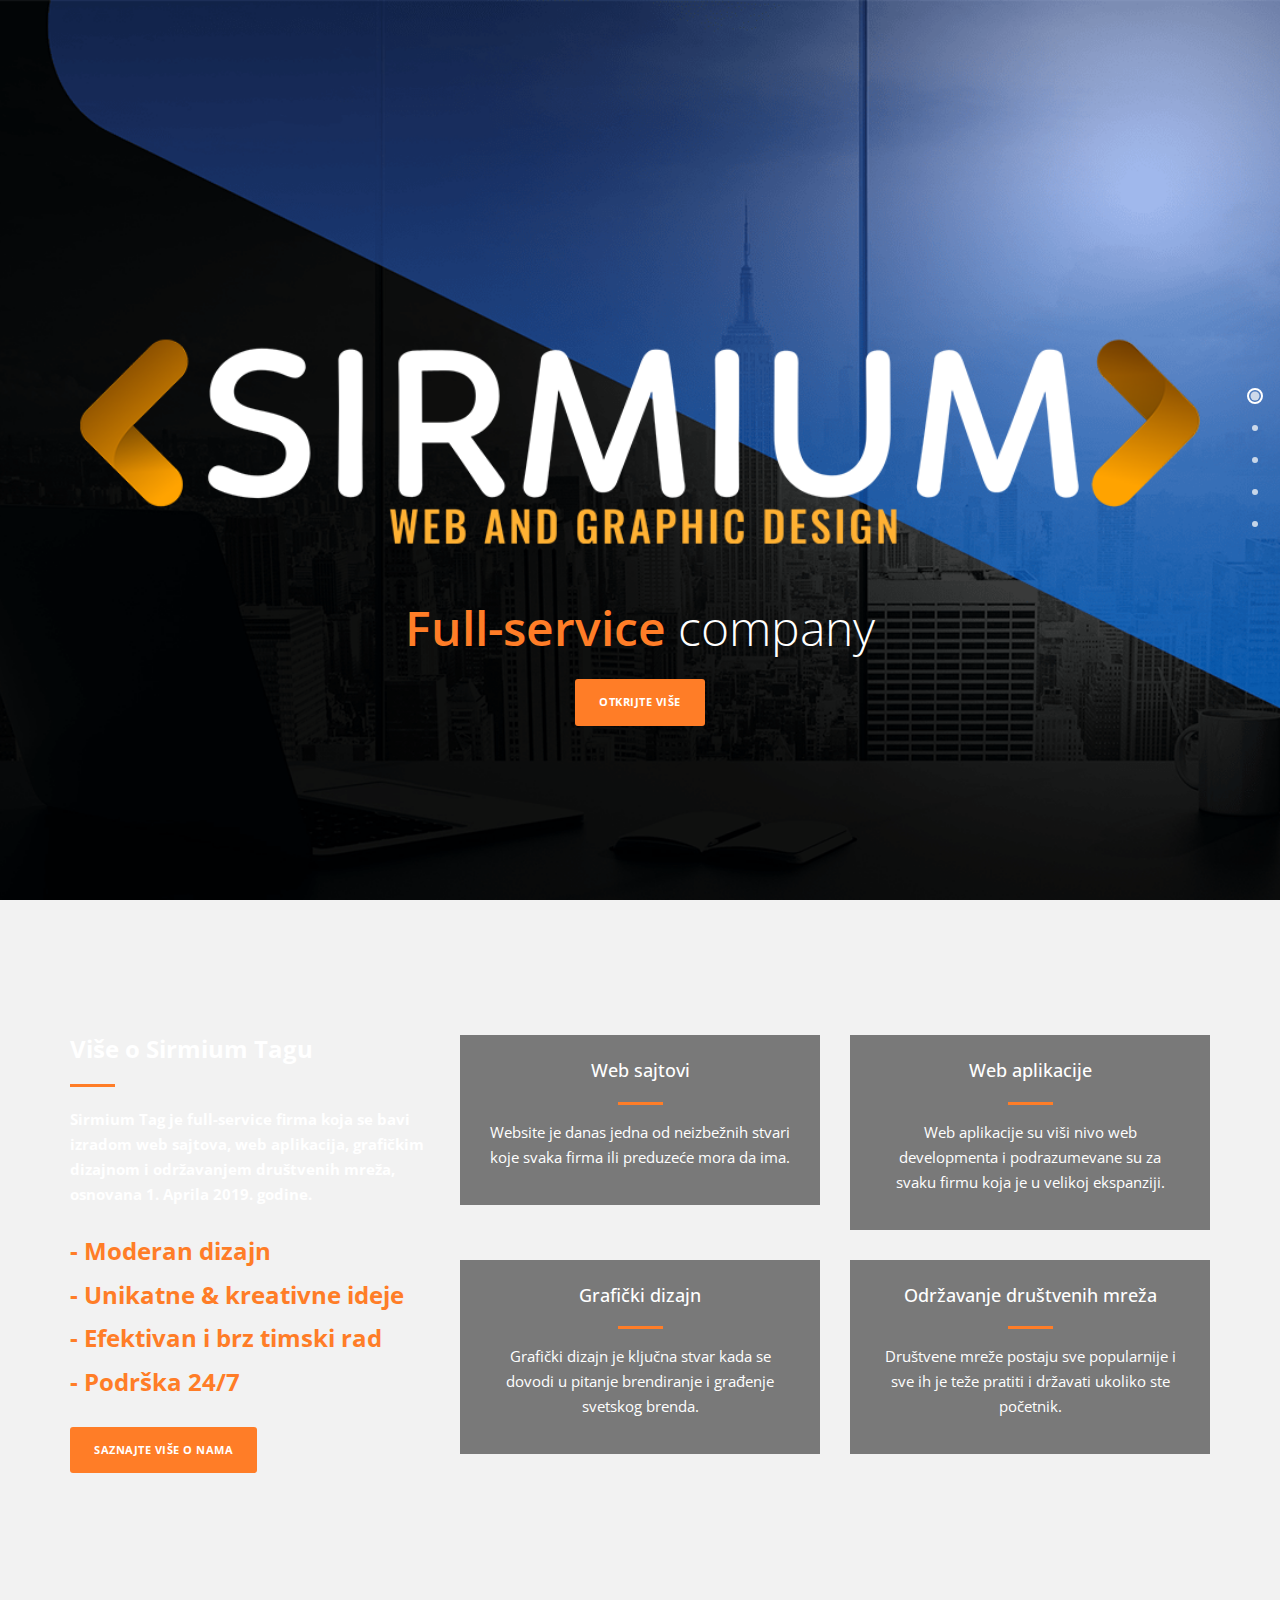
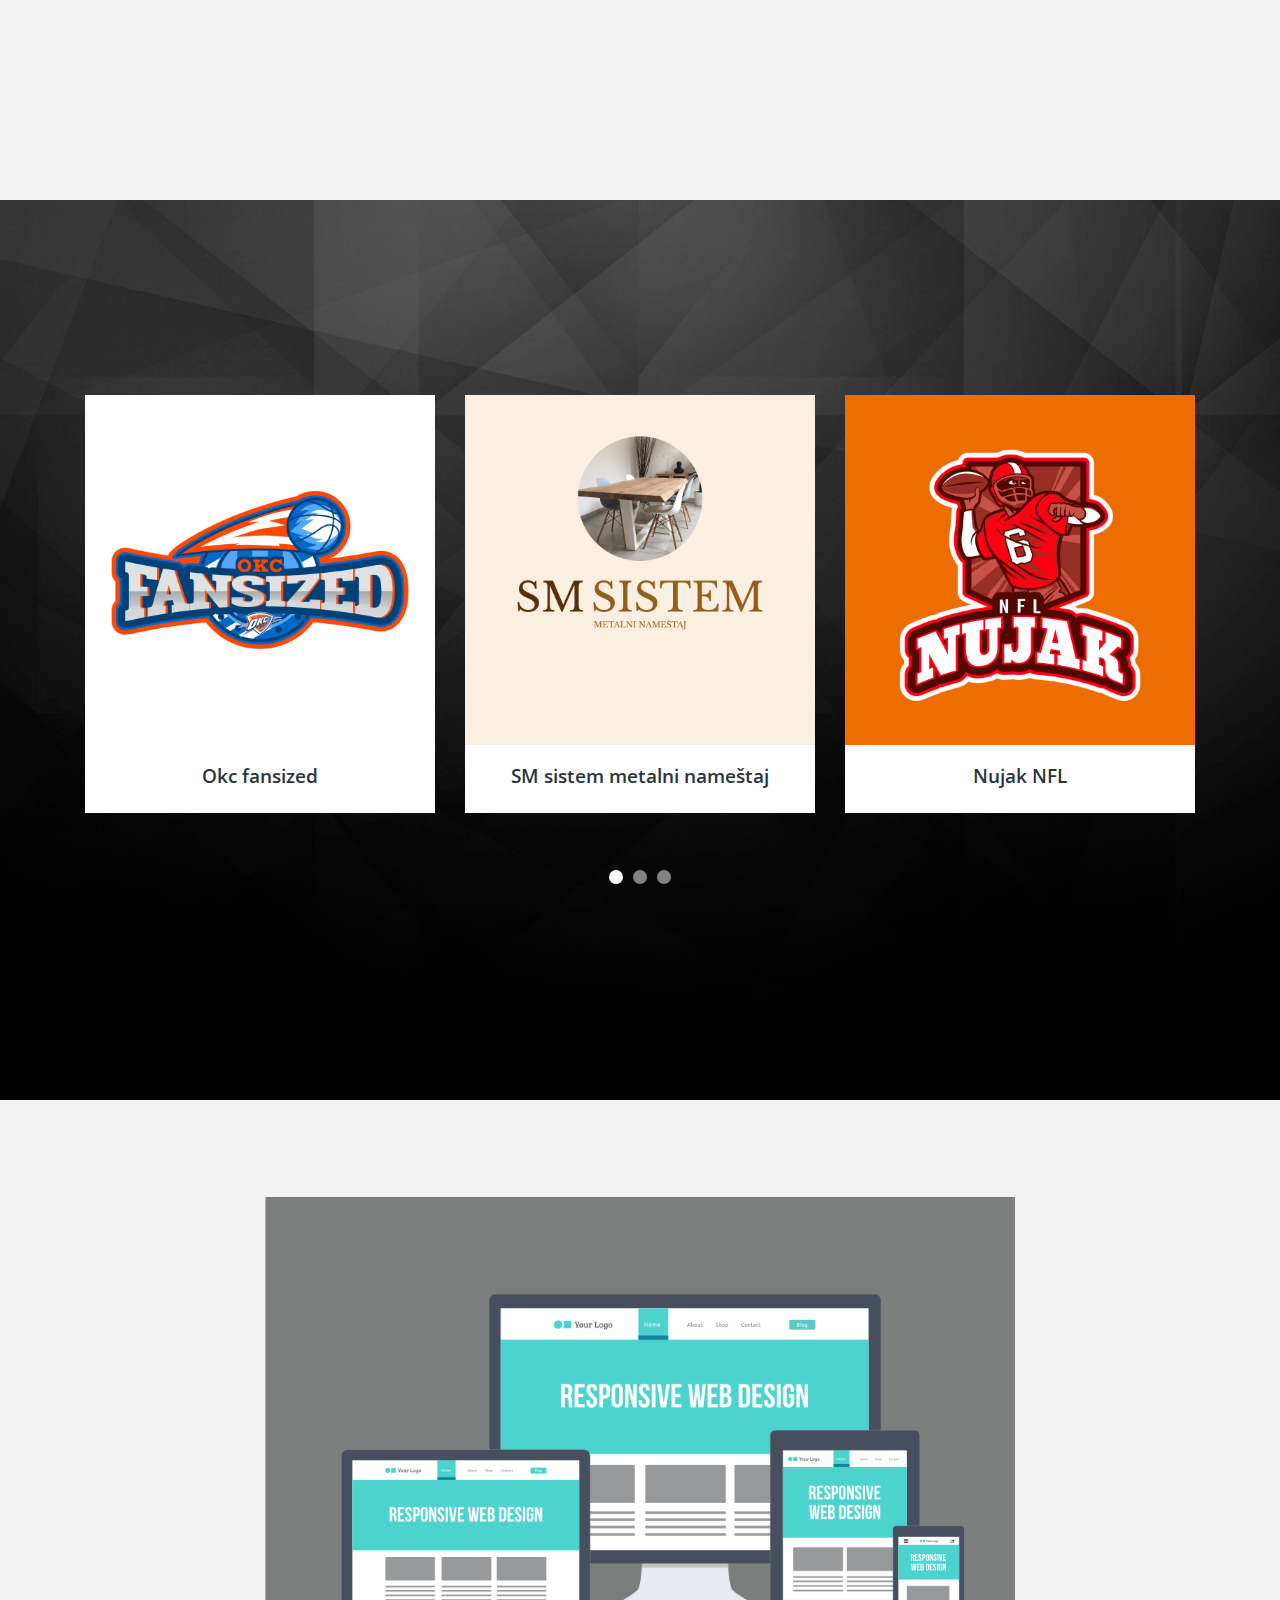
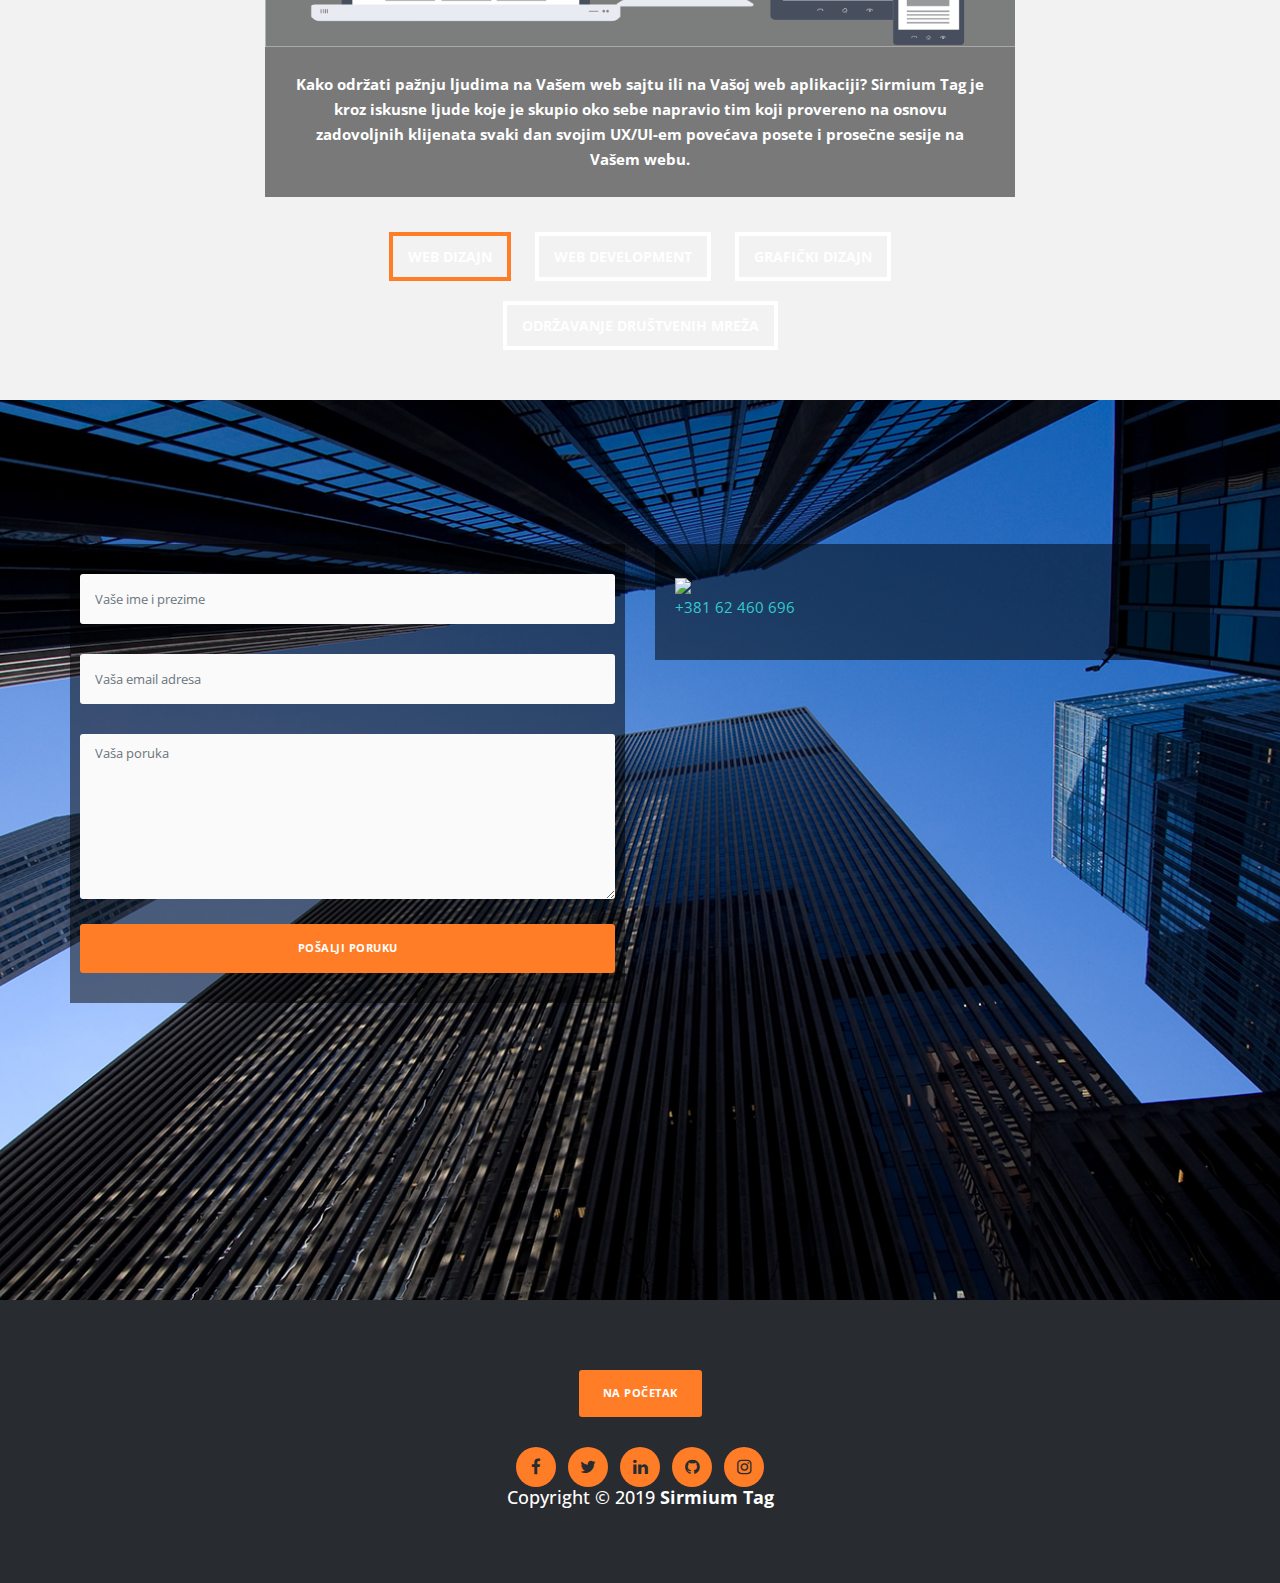
==== commit a6832bad: "Add files via upload" ====
--- a/SirmiumTag/st/index.html
+++ b/SirmiumTag/st/index.html
@@ -23,7 +23,7 @@
             window.dataLayer = window.dataLayer || [];
             function gtag(){dataLayer.push(arguments);}
             gtag('js', new Date());
-          
+
             gtag('config', 'UA-145258638-2');
           </script>
           <meta name="description" content="Jeftina izrada web sajtova, web aplikacija, grafički dizajn, održavanje društvenih mreža. Sirmium Tag">
@@ -165,7 +165,7 @@
                     <div class="left-text">
                         <h4 style="font-weight: bold !important;">Više o Sirmium Tagu</h4>
                         <div class="line-dec"></div>
-                        <p style="font-weight: bold;">Sirmium Tag je full-service firma koja se bavi izradom web sajtova, web aplikacija, grafičkim dizajnom i održavanjem društvenih mreža, osnovana 1. Aprila 2019. godine. 
+                        <p style="font-weight: bold;">Sirmium Tag je full-service firma koja se bavi izradom web sajtova, web aplikacija, grafičkim dizajnom i održavanjem društvenih mreža, osnovana 1. Aprila 2019. godine.
                         </p>
                         <ul>
                             <li ><h4 style="font-weight: bold;" class="usluge">-  Moderan dizajn</h4></li>
@@ -209,12 +209,12 @@
                             </div>
                         </div>
                     </div>
-                </div>                
-            </div>
-        </div>
-    </div>
-
-    
+                </div>
+            </div>
+        </div>
+    </div>
+
+
     <div class="parallax-content projects-content" id="portfolio">
         <div class="container">
             <div class="row">
@@ -222,73 +222,73 @@
                     <div id="owl-testimonials" class="owl-carousel owl-theme">
                         <div class="item">
                             <div class="testimonials-item">
-                                <a href="img/1st-big-item.jpg" data-lightbox="image-1"><img src="./klijenti,slike/newW.png" alt=""></a>
+                                <a href="./klijenti,slike/newW.png" data-lightbox="image-1"><img src="./klijenti,slike/newW.png" alt=""></a>
                                 <div class="text-content">
                                     <h4>Okc fansized</h4>
-                                    
-                                </div>
-                            </div>
-                        </div>
-                        <div class="item">
-                            <div class="testimonials-item">
-                                <a href="img/2nd-big-item.jpg" data-lightbox="image-1"><img src="./klijenti,slike/SMSISTEM U BOJI.png" alt=""></a>
+
+                                </div>
+                            </div>
+                        </div>
+                        <div class="item">
+                            <div class="testimonials-item">
+                                <a href="./klijenti,slike/SMSISTEM U BOJI.png" data-lightbox="image-1"><img src="./klijenti,slike/SMSISTEM U BOJI.png" alt=""></a>
                                 <div class="text-content">
                                     <h4>SM sistem metalni nameštaj</h4>
-                                    
-                                </div>
-                            </div>
-                        </div>
-                        <div class="item">
-                            <div class="testimonials-item">
-                                <a href="img/3rd-big-item.jpg" data-lightbox="image-1"><img src="./klijenti,slike/nujak.png" alt=""></a>
+
+                                </div>
+                            </div>
+                        </div>
+                        <div class="item">
+                            <div class="testimonials-item">
+                                <a href="./klijenti,slike/nujak.png" data-lightbox="image-1"><img src="./klijenti,slike/nujak.png" alt=""></a>
                                 <div class="text-content">
                                     <h4>Nujak NFL</h4>
-                                    
-                                </div>
-                            </div>
-                        </div>
-                        <div class="item">
-                            <div class="testimonials-item">
-                                <a href="img/4th-big-item.jpg" data-lightbox="image-1"><img src="./klijenti,slike/sport.png" alt=""></a>
+
+                                </div>
+                            </div>
+                        </div>
+                        <div class="item">
+                            <div class="testimonials-item">
+                                <a href="./klijenti,slike/sport.png" data-lightbox="image-1"><img src="./klijenti,slike/sport.png" alt=""></a>
                                 <div class="text-content">
                                     <h4>Team Native college</h4>
-                                    
-                                </div>
-                            </div>
-                        </div>
-                        <div class="item">
-                            <div class="testimonials-item">
-                                <a href="img/5th-big-item.jpg" data-lightbox="image-1"><img src="./klijenti,slike/california.png" alt=""></a>
+
+                                </div>
+                            </div>
+                        </div>
+                        <div class="item">
+                            <div class="testimonials-item">
+                                <a href="./klijenti,slike/california.png" data-lightbox="image-1"><img src="./klijenti,slike/california.png" alt=""></a>
                                 <div class="text-content">
                                     <h4>Caffe bar Sunset & California</h4>
-                                    
-                                </div>
-                            </div>
-                        </div>
-                        <div class="item">
-                            <div class="testimonials-item">
-                                <a href="img/6th-big-item.jpg" data-lightbox="image-1"><img src="./klijenti,slike/warrior.png" alt=""></a>
+
+                                </div>
+                            </div>
+                        </div>
+                        <div class="item">
+                            <div class="testimonials-item">
+                                <a href="./klijenti,slike/warrior.png" data-lightbox="image-1"><img src="./klijenti,slike/warrior.png" alt=""></a>
                                 <div class="text-content">
                                     <h4>Warrior energy drink</h4>
-                                 
-                                </div>
-                            </div>
-                        </div>
-                        <div class="item">
-                            <div class="testimonials-item">
-                                <a href="img/2nd-big-item.jpg" data-lightbox="image-1"><img src="./klijenti,slike/logoo.png" alt=""></a>
+
+                                </div>
+                            </div>
+                        </div>
+                        <div class="item">
+                            <div class="testimonials-item">
+                                <a href="./klijenti,slike/logoo.png" data-lightbox="image-1"><img src="./klijenti,slike/logoo.png" alt=""></a>
                                 <div class="text-content">
                                     <h4>Avengers college league</h4>
-                                    
-                                </div>
-                            </div>
-                        </div>
-                        <div class="item">
-                            <div class="testimonials-item">
-                                <a href="img/1st-big-item.jpg" data-lightbox="image-1"><img src="./klijenti,slike/burger.png" alt=""></a>
+
+                                </div>
+                            </div>
+                        </div>
+                        <div class="item">
+                            <div class="testimonials-item">
+                                <a href="./klijenti,slike/burger.png" data-lightbox="image-1"><img src="./klijenti,slike/burger.png" alt=""></a>
                                 <div class="text-content">
                                     <h4>Fast burger</h4>
-                                    
+
                                 </div>
                             </div>
                         </div>
@@ -376,8 +376,12 @@
                            3. Click "Share" and choose "Embed map" tab
                            4. Copy only URL and paste it within the src="" field below
                     -->
-
-                    <iframe src="https://www.google.com/maps/embed?pb=!1m18!1m12!1m3!1d2822.591806623323!2d19.60740531514276!3d44.97228767909821!2m3!1f0!2f0!3f0!3m2!1i1024!2i768!4f13.1!3m3!1m2!1s0x475ba4d893271021%3A0x7f07dd81edffd441!2sKralja%20Petra%20I%2C%20Sremska%20Mitrovica!5e0!3m2!1sen!2srs!4v1581380445921!5m2!1sen!2srs" width="100%" height="390" frameborder="0" style="border:0;" allowfullscreen=""></iframe>                    </div>
+                    <a href="tel:+38162460696">
+                      <img src="./img/phone.png">
+                      <br>
+                      <p>+381 62 460 696</p>
+                    </a>
+                    </div>
                 </div>
             </div>
         </div>
@@ -397,8 +401,8 @@
                         <li><a href="https://github.com/SirmiumTag"><i class="fa fa-github"></i></a></li>
                         <li><a href="https://www.instagram.com/sirmiumtag/"><i class="fa fa-instagram"></i></a></li>
                     </ul>
-                    <h4 style="color: white !important;">Copyright &copy; 2019 <strong> Sirmium Tag</strong> 
-            
+                    <h4 style="color: white !important;">Copyright &copy; 2019 <strong> Sirmium Tag</strong>
+
             		</h4>
                 </div>
             </div>
@@ -417,9 +421,9 @@
             var i;
             var x = document.getElementsByClassName("city");
             for (i = 0; i < x.length; i++) {
-               x[i].style.display = "none";  
+               x[i].style.display = "none";
             }
-            document.getElementById(cityName).style.display = "block";  
+            document.getElementById(cityName).style.display = "block";
         }
     </script>
 
@@ -441,7 +445,7 @@
               $('html, body').animate({
                 scrollTop: $(hash).offset().top
               }, 800, function(){
-           
+
                 // Add hash (#) to URL when done scrolling (default click behavior)
                 window.location.hash = hash;
               });
@@ -451,4 +455,4 @@
     </script>
 
 </body>
-</html>+</html>
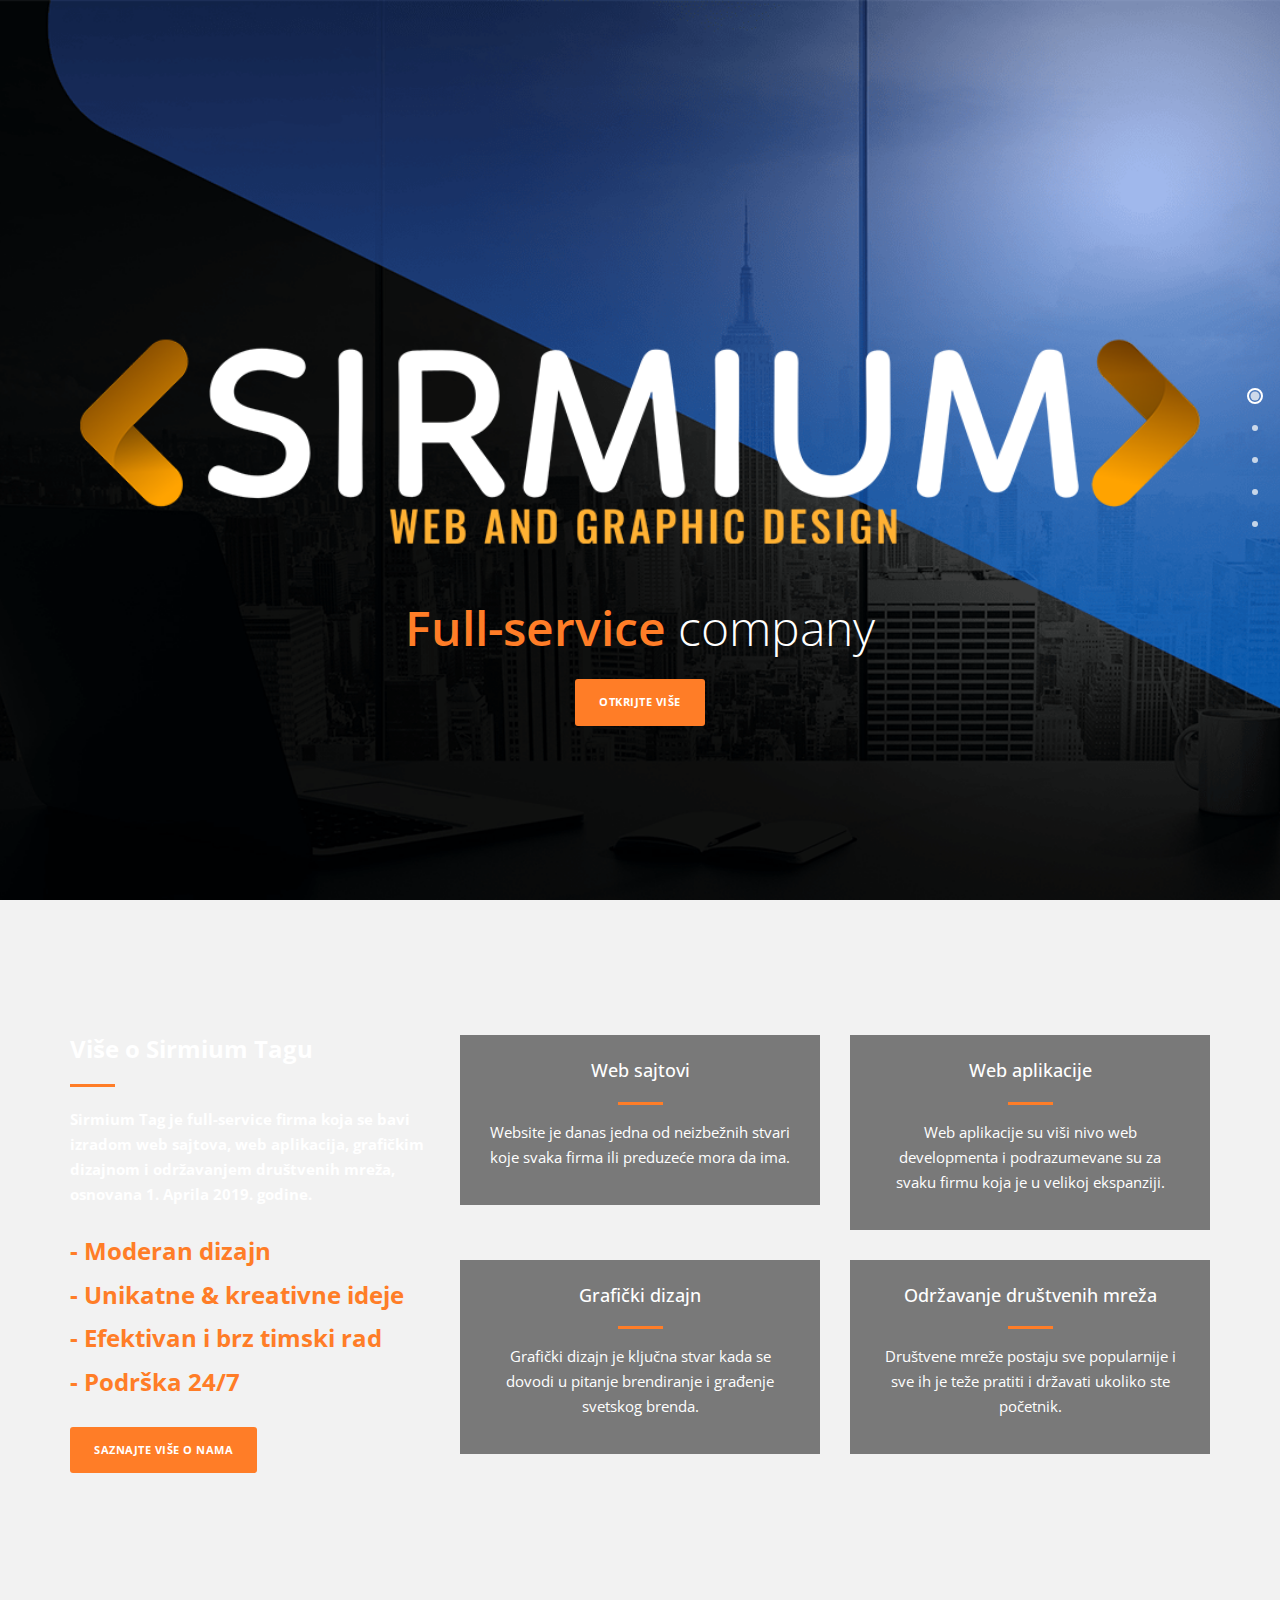
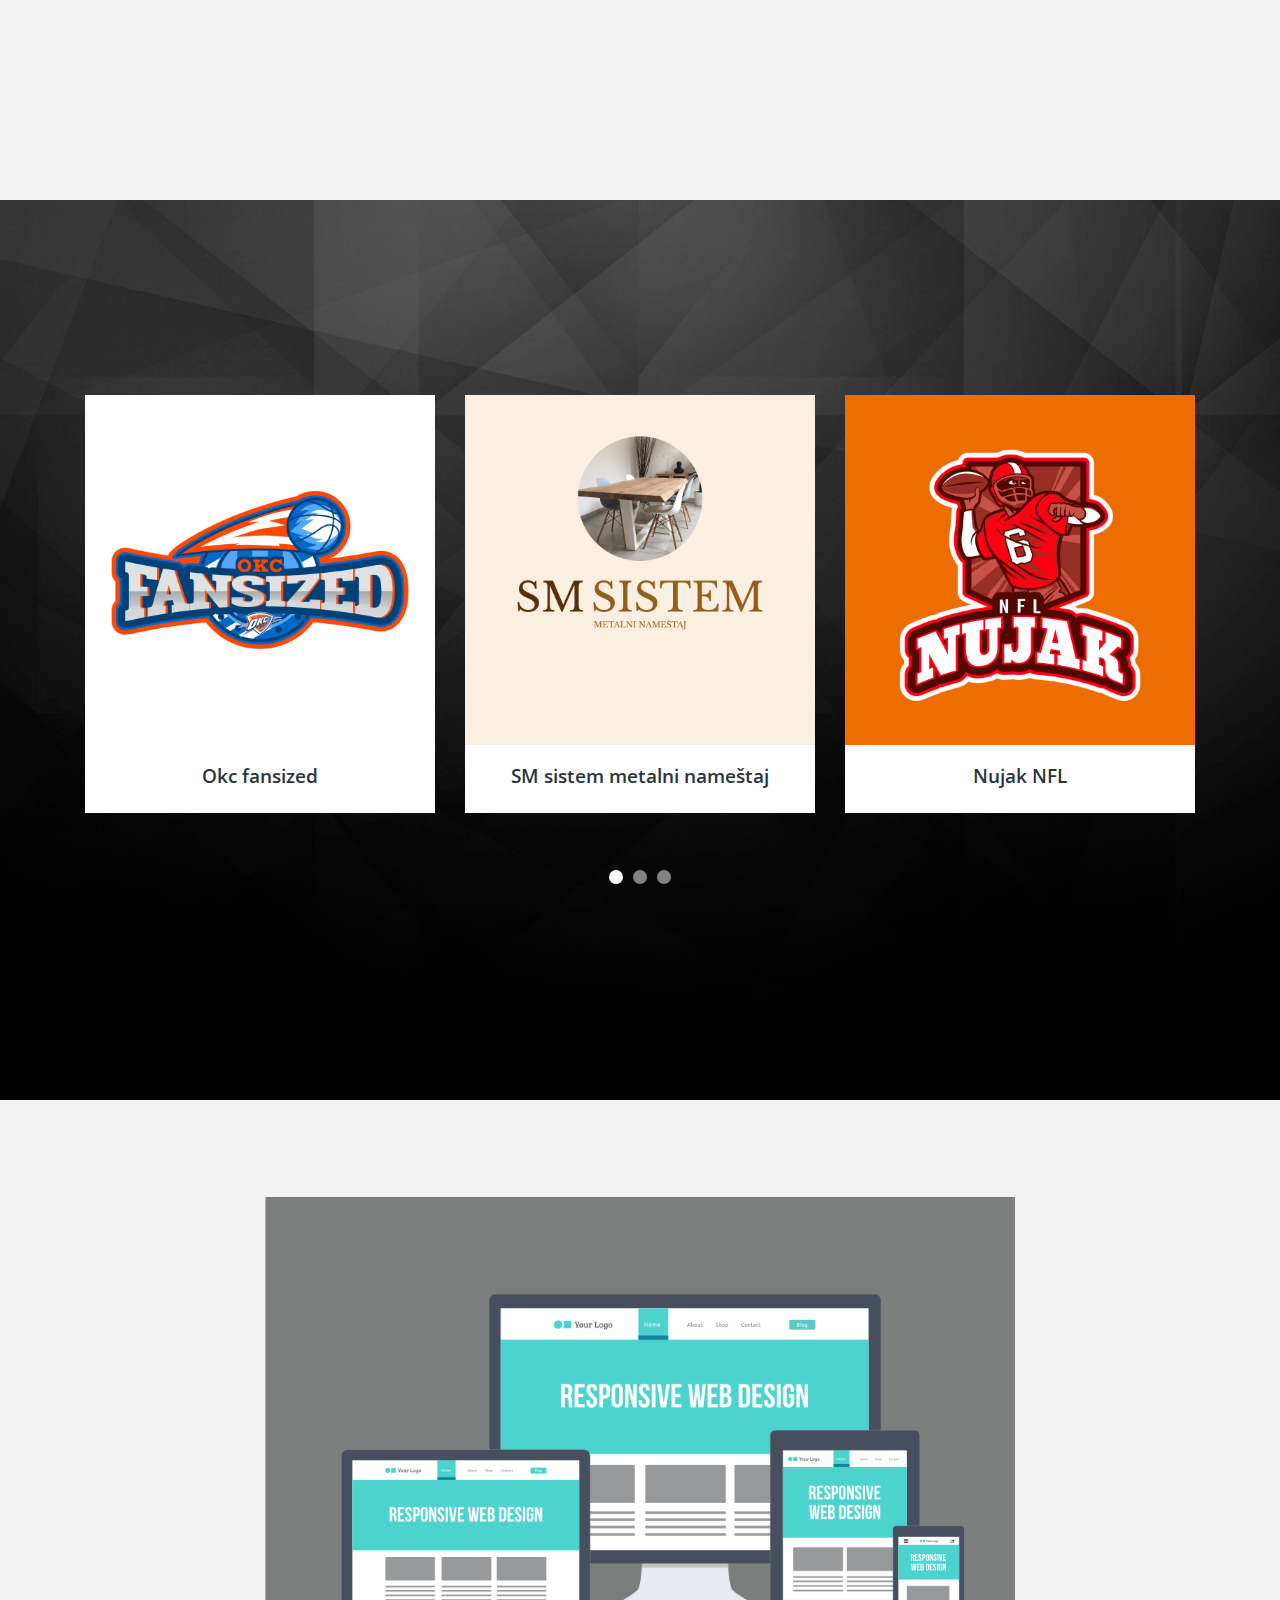
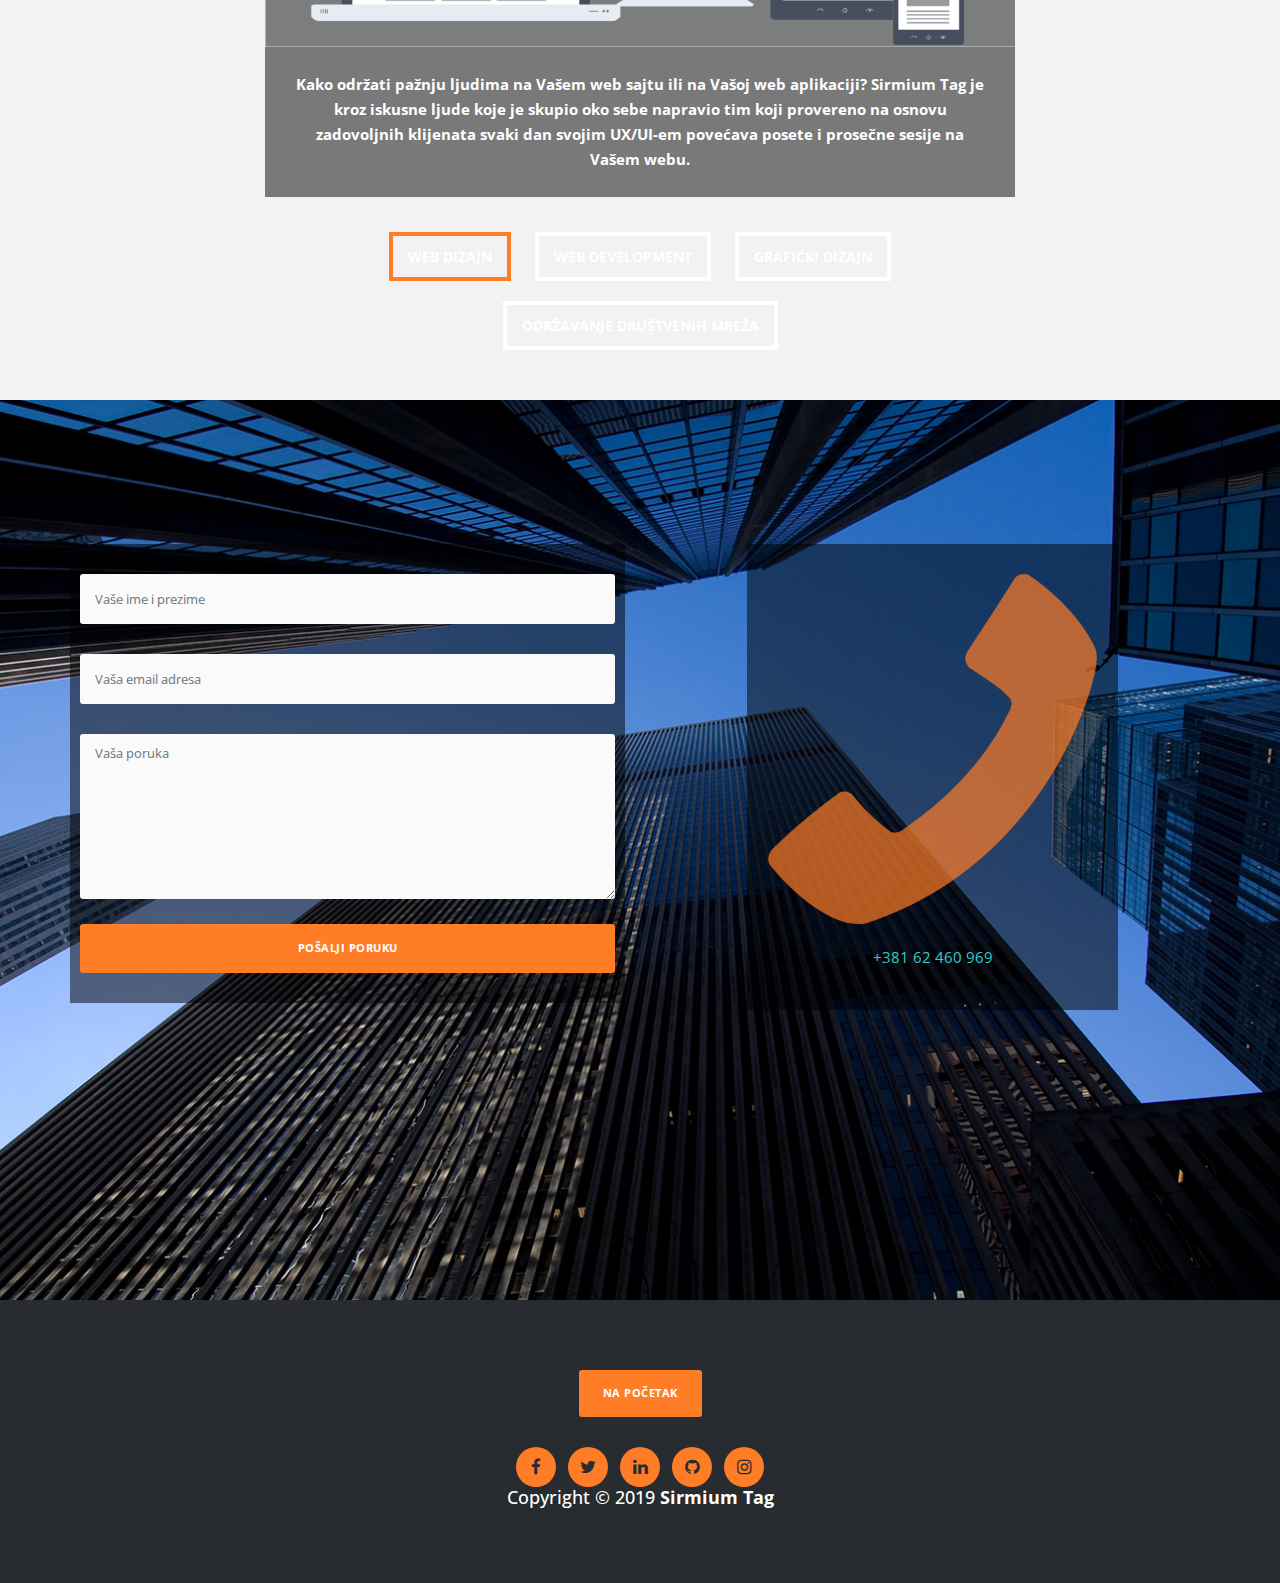
==== commit ed613441: "Add files via upload" ====
--- a/SirmiumTag/st/index.html
+++ b/SirmiumTag/st/index.html
@@ -376,10 +376,10 @@
                            3. Click "Share" and choose "Embed map" tab
                            4. Copy only URL and paste it within the src="" field below
                     -->
-                    <a href="tel:+38162460696">
+                    <a href="tel:+38162460969">
                       <img src="./img/phone.png">
                       <br>
-                      <p>+381 62 460 696</p>
+                      <p>+381 62 460 969</p>
                     </a>
                     </div>
                 </div>
--- a/SirmiumTag/st/css/templatemo-main.css
+++ b/SirmiumTag/st/css/templatemo-main.css
@@ -16,8 +16,8 @@
   background: #fff;
 }
 
-body { 
-  position: relative; /* we need this for the scrollspy */ 
+body {
+  position: relative; /* we need this for the scrollspy */
   font-size: 14px;
 }
 
@@ -490,7 +490,7 @@
 }
 
 @media (max-width: 767px){
-  
+
   .baner-content {
     padding-top: 30vh;
   }
@@ -757,3 +757,49 @@
   filter: progid:DXImageTransform.Microsoft.Alpha(Opacity=100);
   opacity: 1;
 }
+.map{
+  max-width: 29vw;
+  margin: 0 auto;
+}
+.map img{
+  max-height: 52vh;
+  display: flex;
+  margin: 0 auto;
+  opacity: 0.7;
+  transition: opacity 0.3s;
+}
+.map img:hover{
+  opacity: 1;
+}
+.map p{
+  text-align: center;
+}
+@media only screen and (max-width: 767px){
+  .map{
+    max-width: 90vw;
+  }
+}
+@media only screen and (min-width: 1600px){
+  .map{
+    max-width: 20vw;
+  }
+  .map img{
+    max-height: 40vh;
+  }
+}
+@media only screen and (min-width: 1900px){
+  .map{
+    max-width: 17vw;
+  }
+  .map img{
+    max-height: 30vh;
+  }
+}
+@media only screen and (min-width: 2400px){
+  .map{
+    max-width: 10vw;
+  }
+  .map img{
+    max-height: 20vh;
+  }
+}
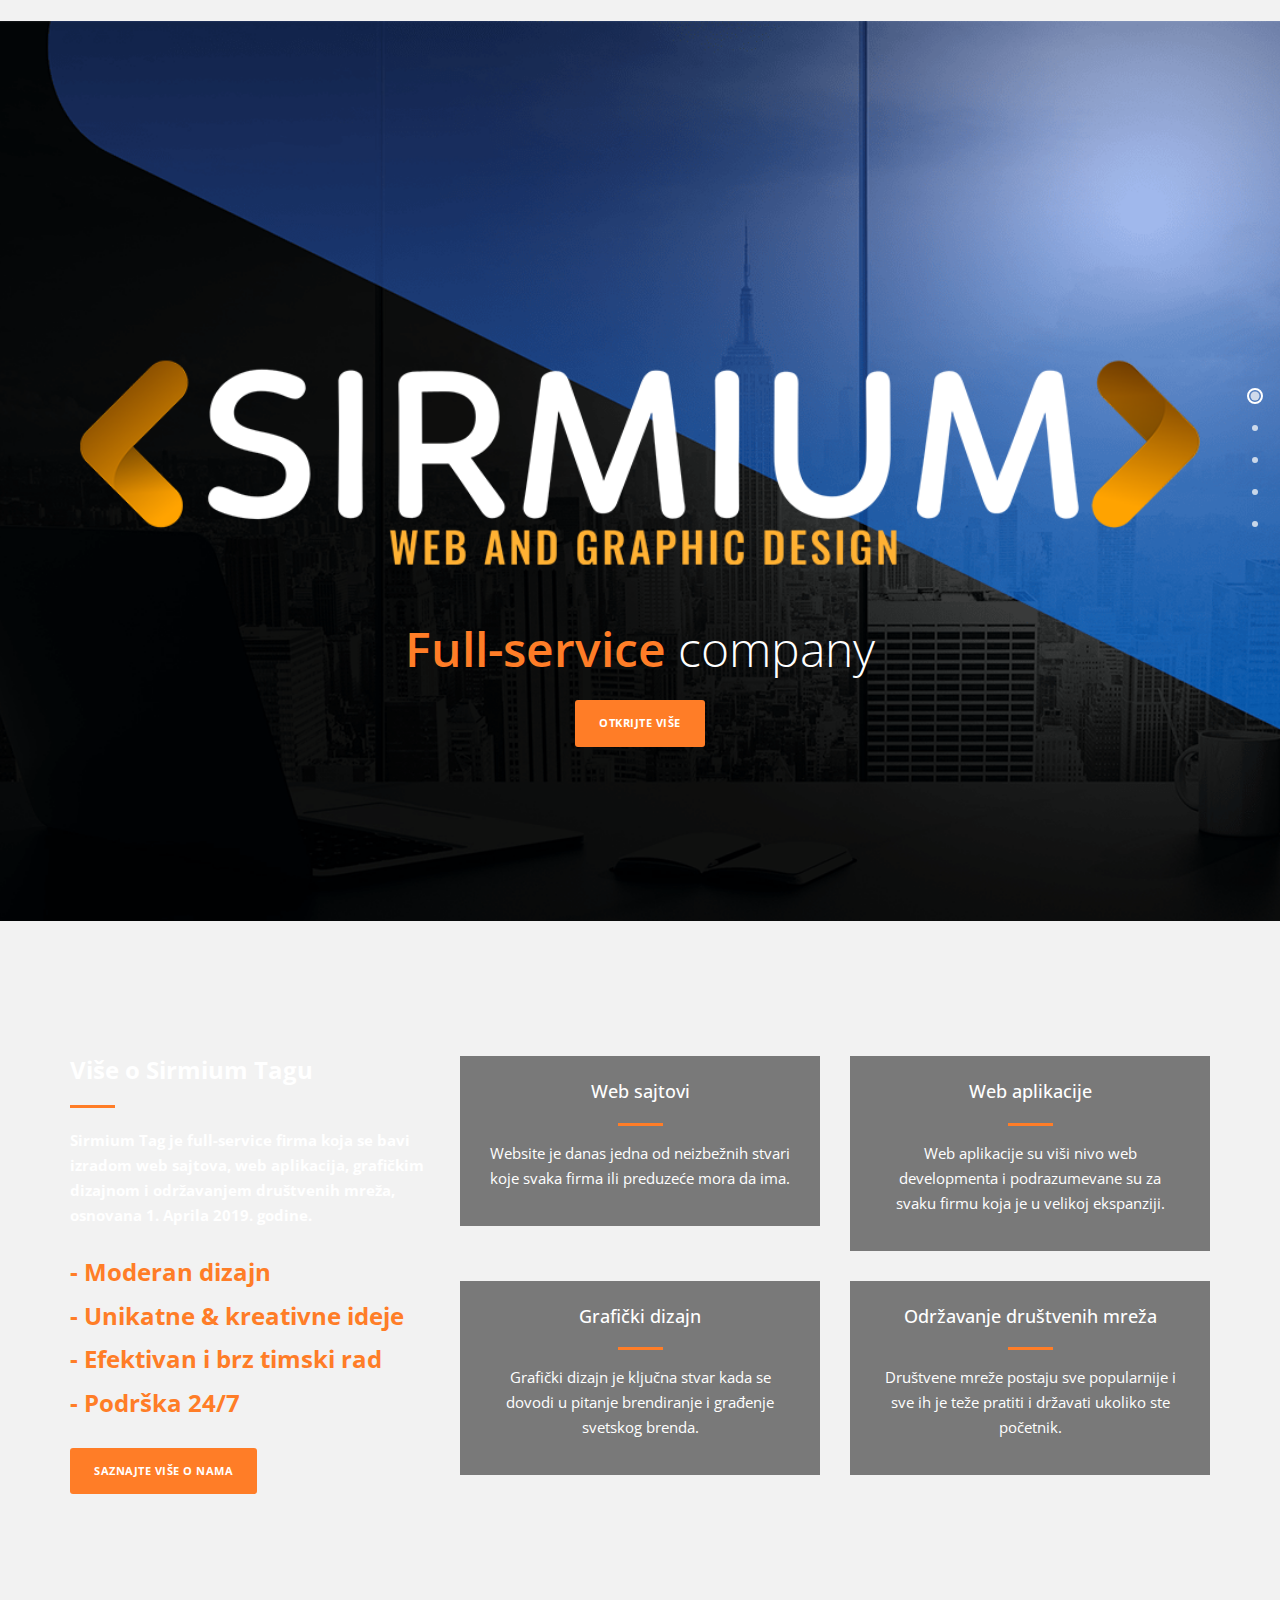
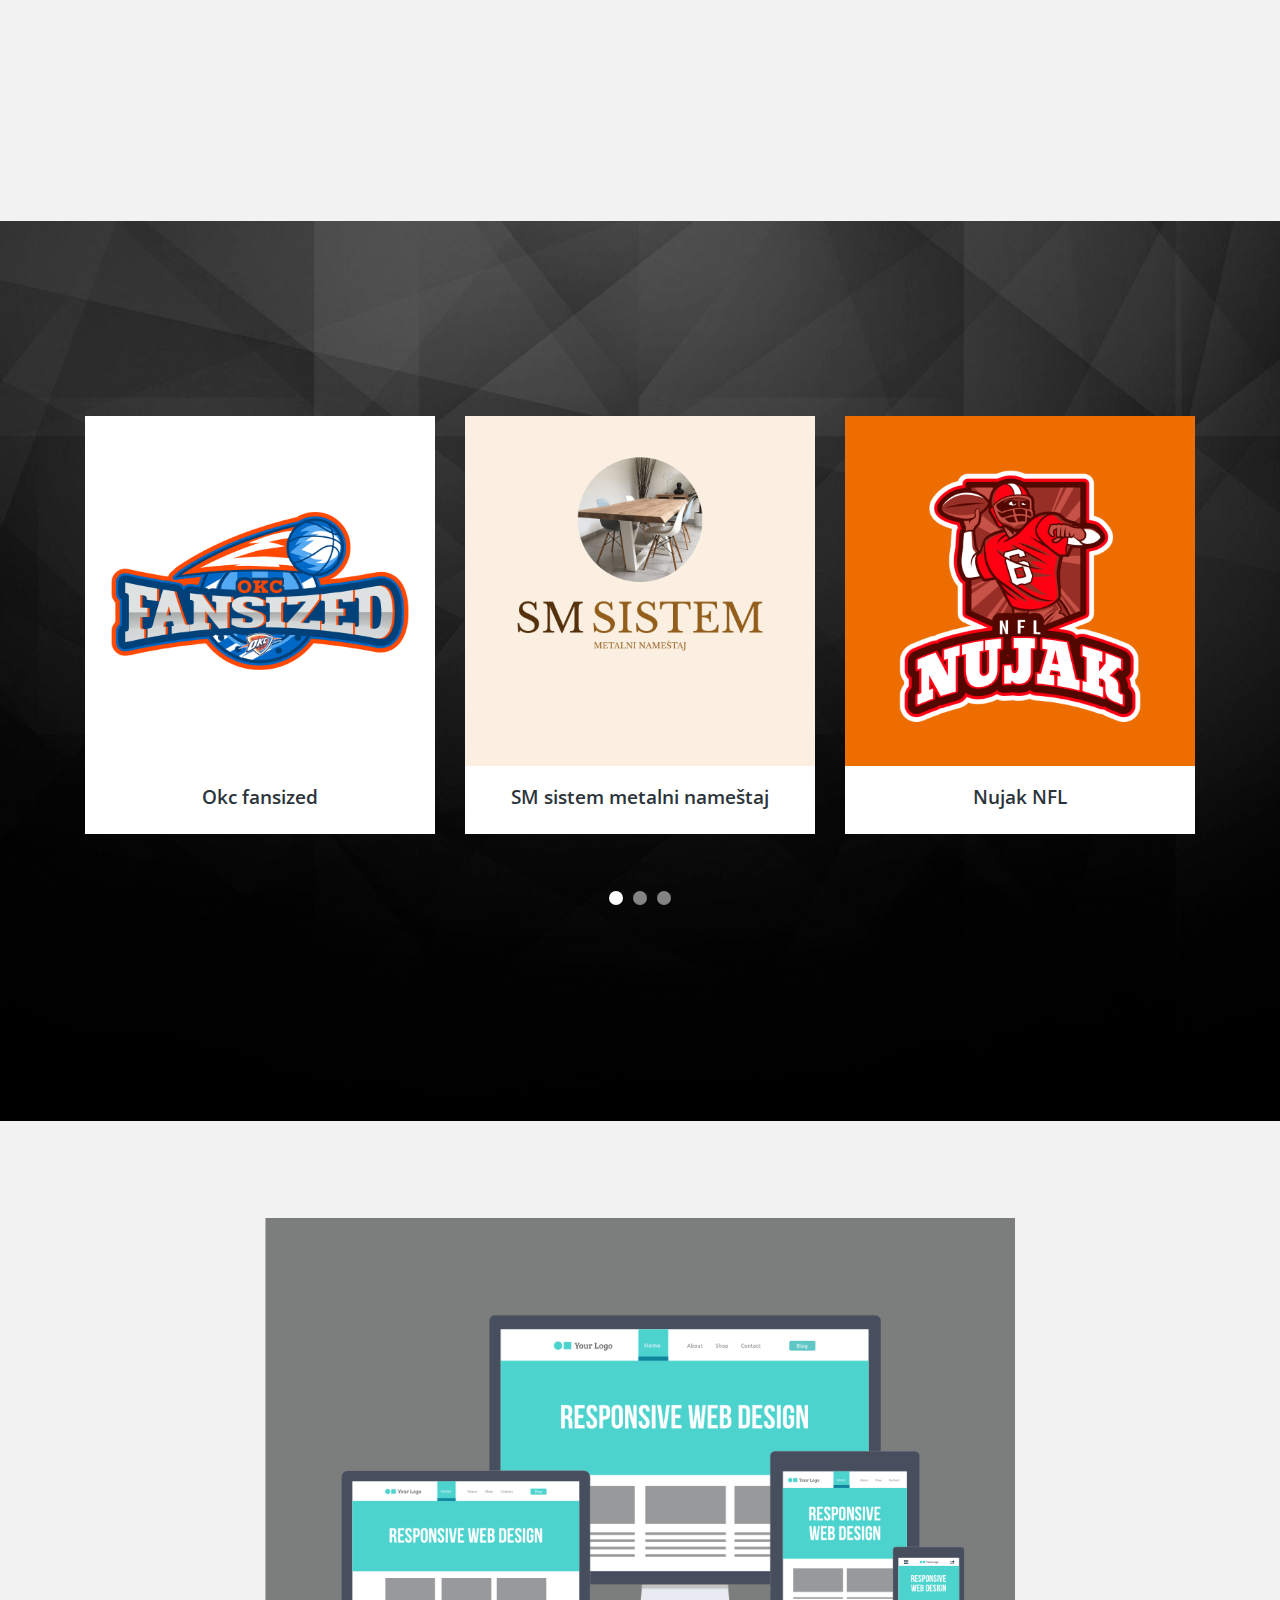
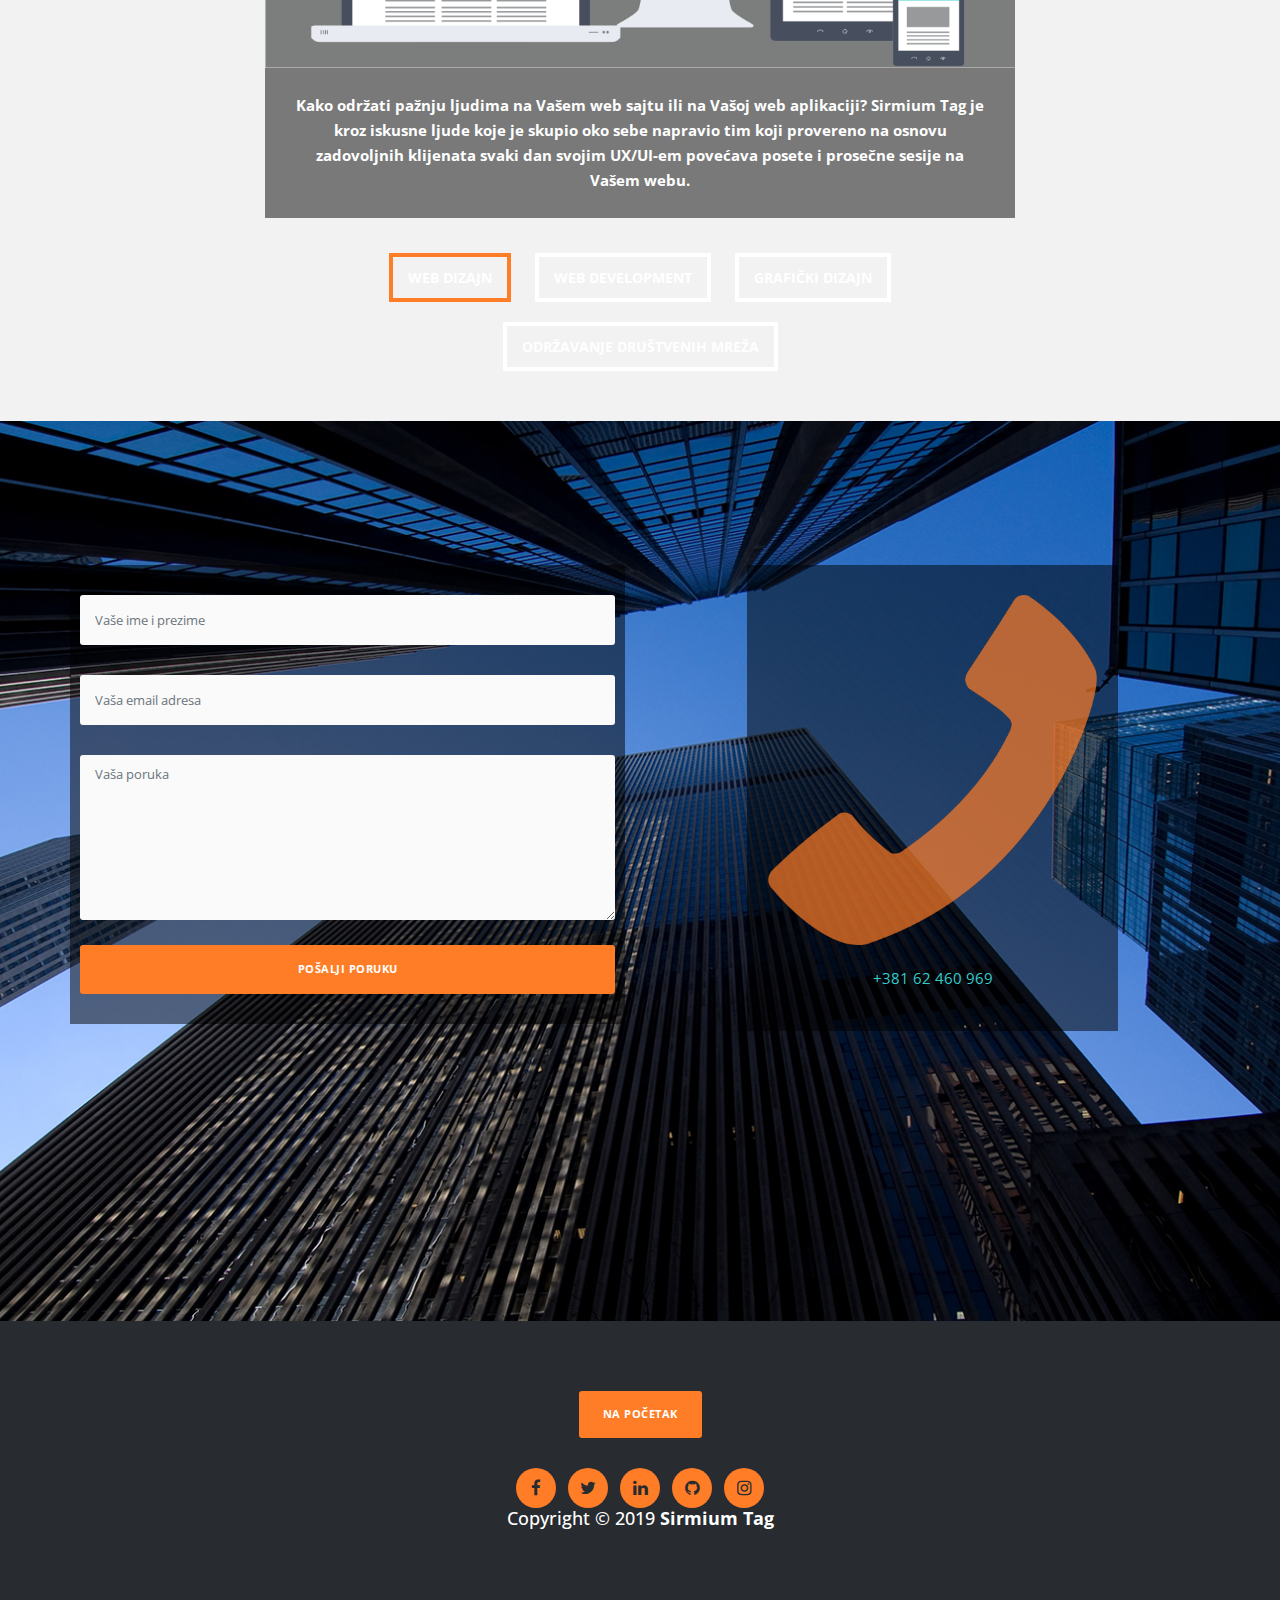
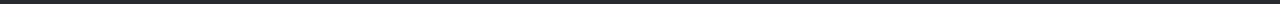
==== commit 5f08023d: "Add files via upload" ====
--- a/SirmiumTag/st/index.html
+++ b/SirmiumTag/st/index.html
@@ -15,8 +15,9 @@
         <link rel="stylesheet" href="css/templatemo-main.css">
         <link rel="stylesheet" href="css/owl-carousel.css">
 
+
         <link href="https://fonts.googleapis.com/css?family=Open+Sans:300,400,600,700,800" rel="stylesheet">
-
+        <script src="preload.js"></script>
         <script src="js/vendor/modernizr-2.8.3-respond-1.4.2.min.js"></script>
         <script async src="https://www.googletagmanager.com/gtag/js?id=UA-145258638-2"></script>
         <script>
@@ -26,6 +27,7 @@
 
             gtag('config', 'UA-145258638-2');
           </script>
+
           <meta name="description" content="Jeftina izrada web sajtova, web aplikacija, grafički dizajn, održavanje društvenih mreža. Sirmium Tag">
           <meta name="keywords" content="Sirmium Tag, Najjeftiniji sajtovi, jeftini sajtovi, jeftini sajtovi za firme, jeftina izrada sajtova za firme,
           najjeftinija izrada sajtova za firme, gde mogu naruciti sajt, gde mogu da narucim veb sajt, gde mogu da narucim jeftin web sajt,
@@ -133,7 +135,11 @@
 Vanilla Template
 https://templatemo.com/tm-526-vanilla
 -->
-<body>
+<body onload="preLoadF()">
+
+    <div class="container-fluid pre_loader" id="prel">
+      <img src="./img/loader.gif" alt="">
+    </div>
 
     <div class="fixed-side-navbar">
         <ul class="nav flex-column">
@@ -409,8 +415,6 @@
         </div>
     </footer>
 
-
-
     <script src="https://ajax.googleapis.com/ajax/libs/jquery/1.11.2/jquery.min.js"></script>
     <script>window.jQuery || document.write('<script src="js/vendor/jquery-1.11.2.min.js"><\/script>')</script>
     <script src="js/vendor/bootstrap.min.js"></script>
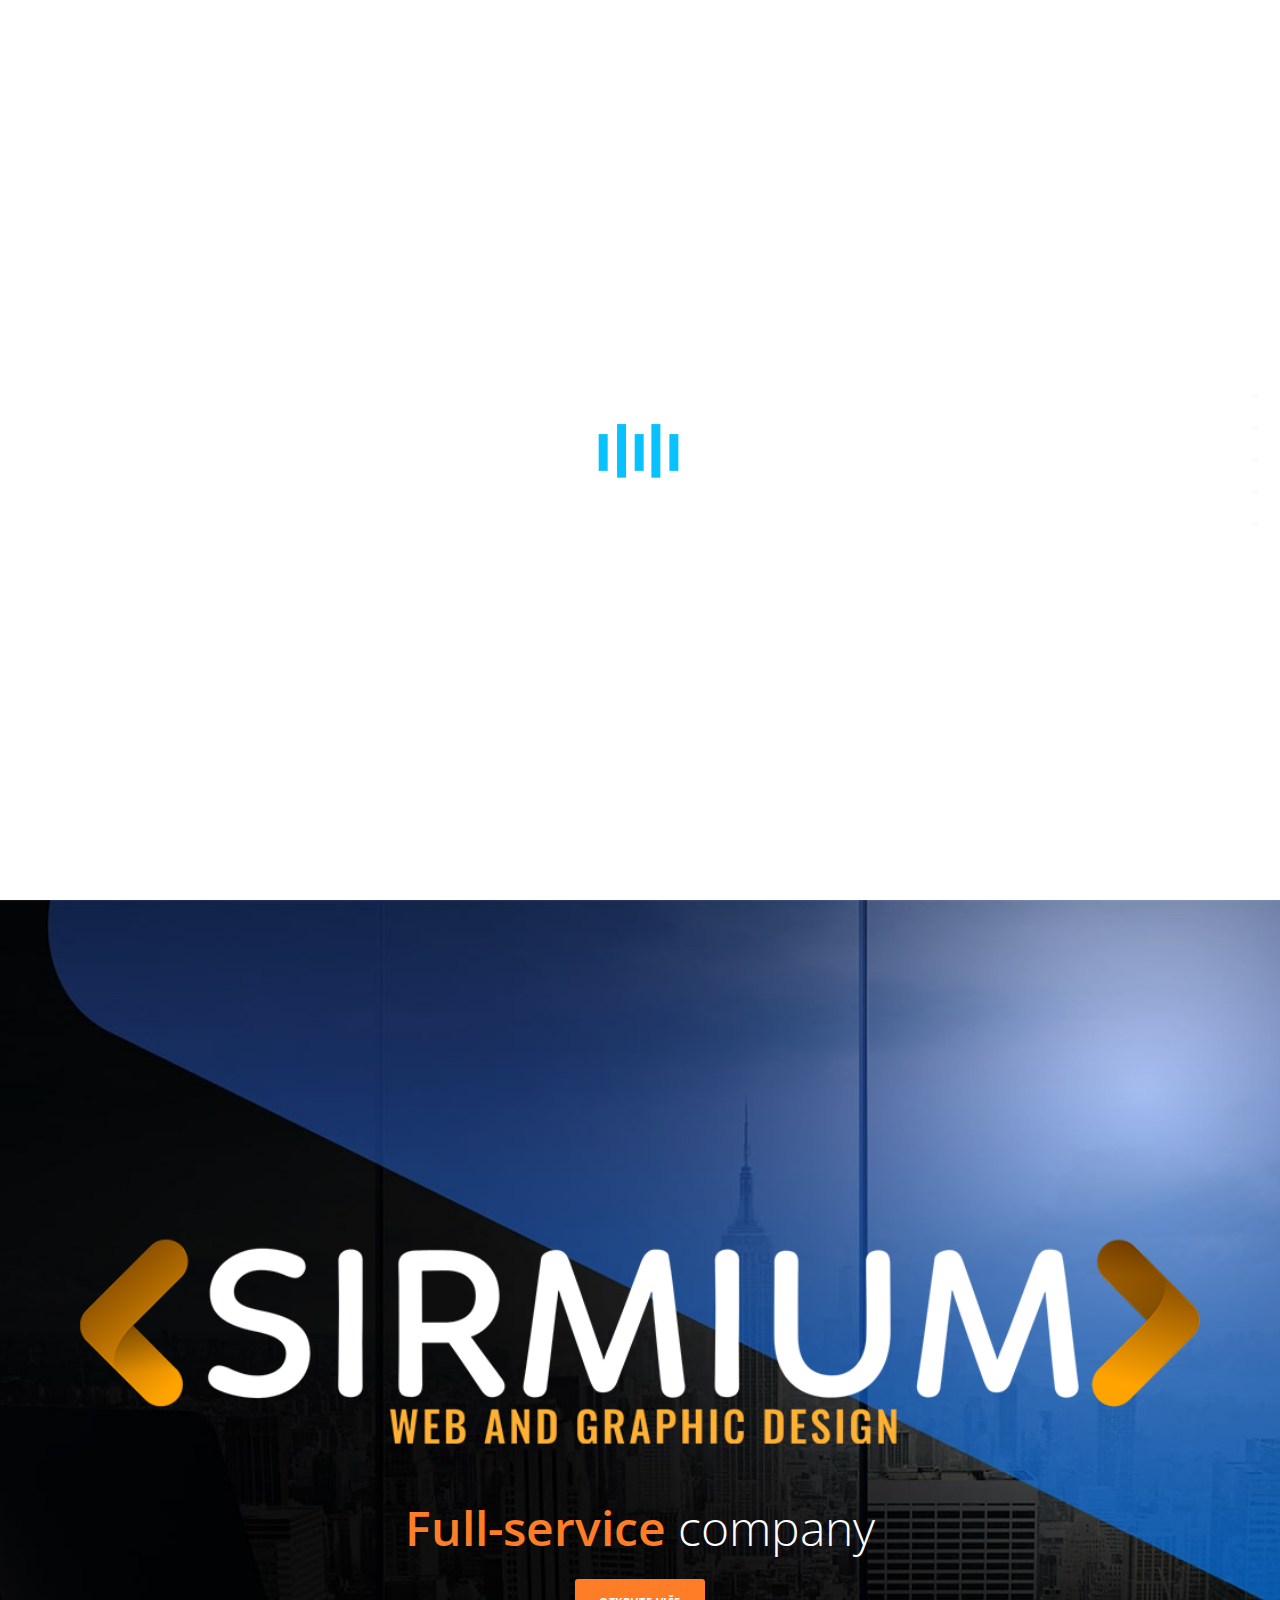
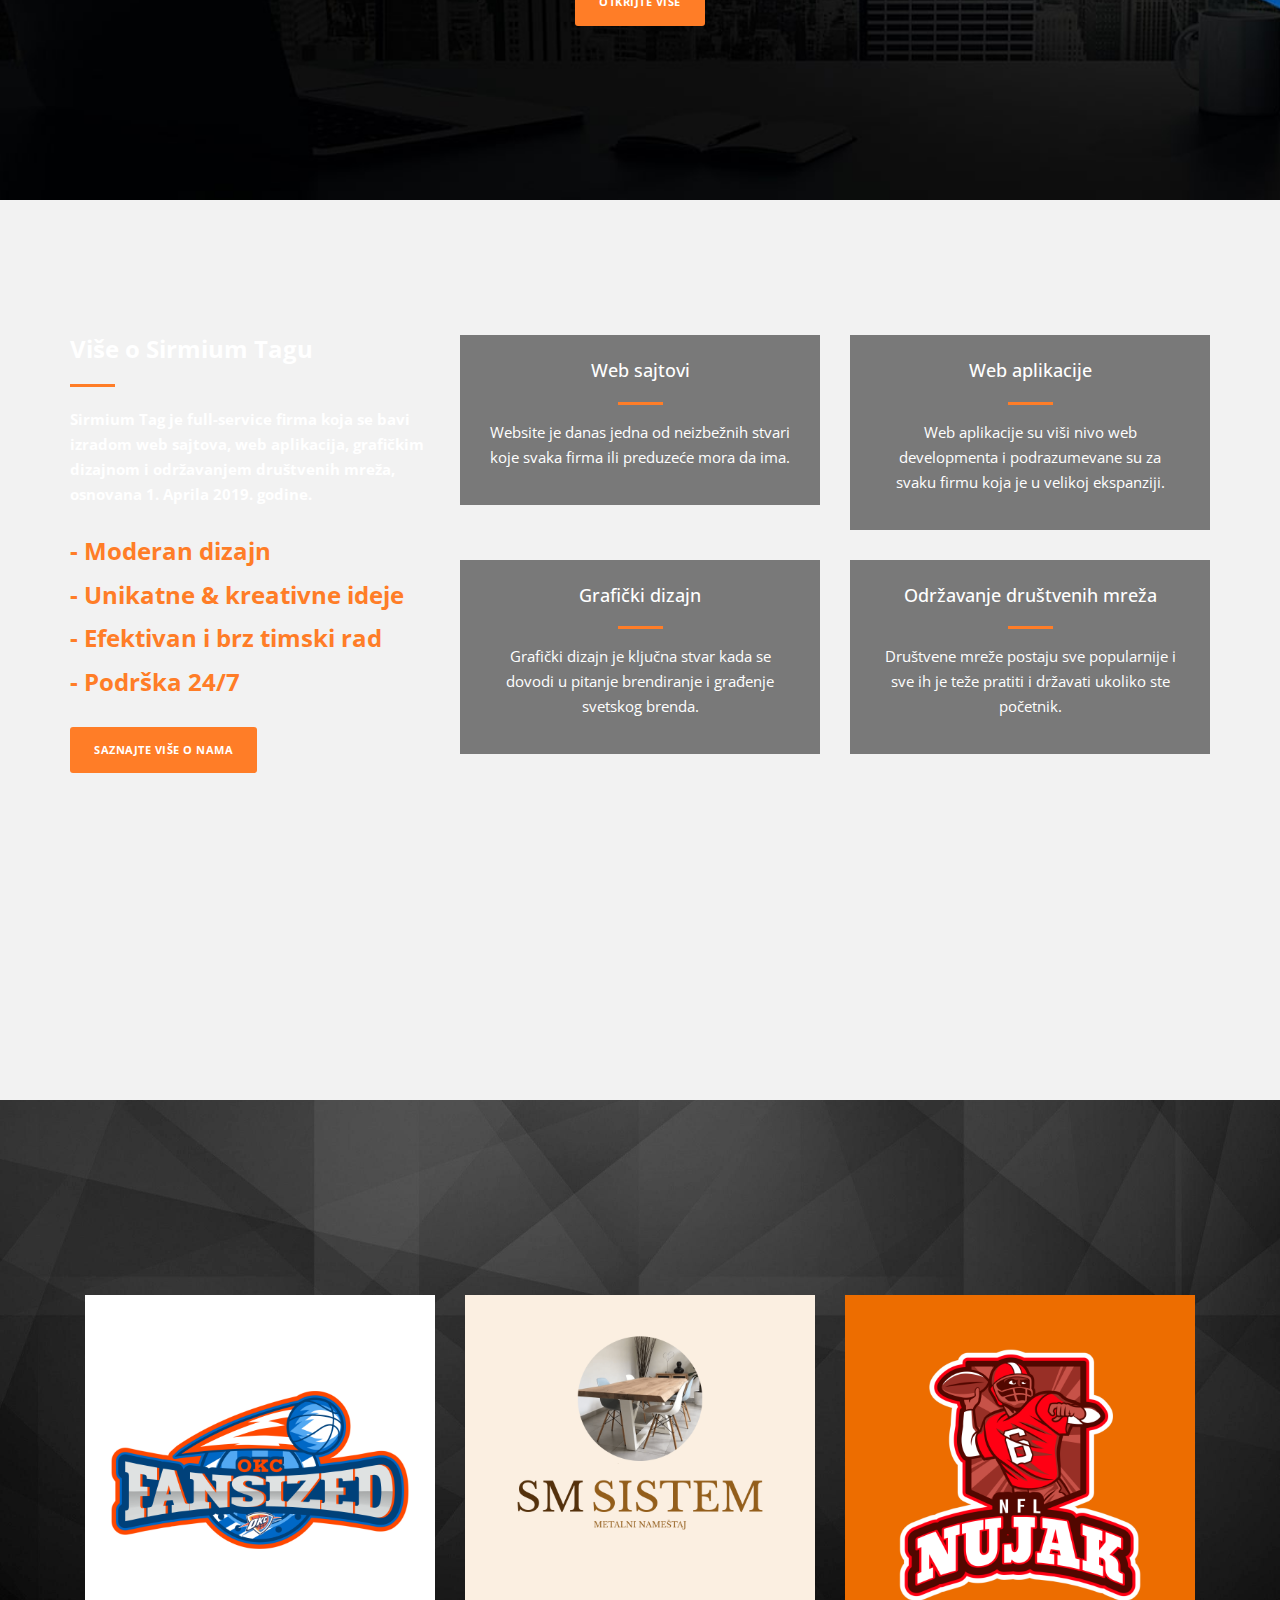
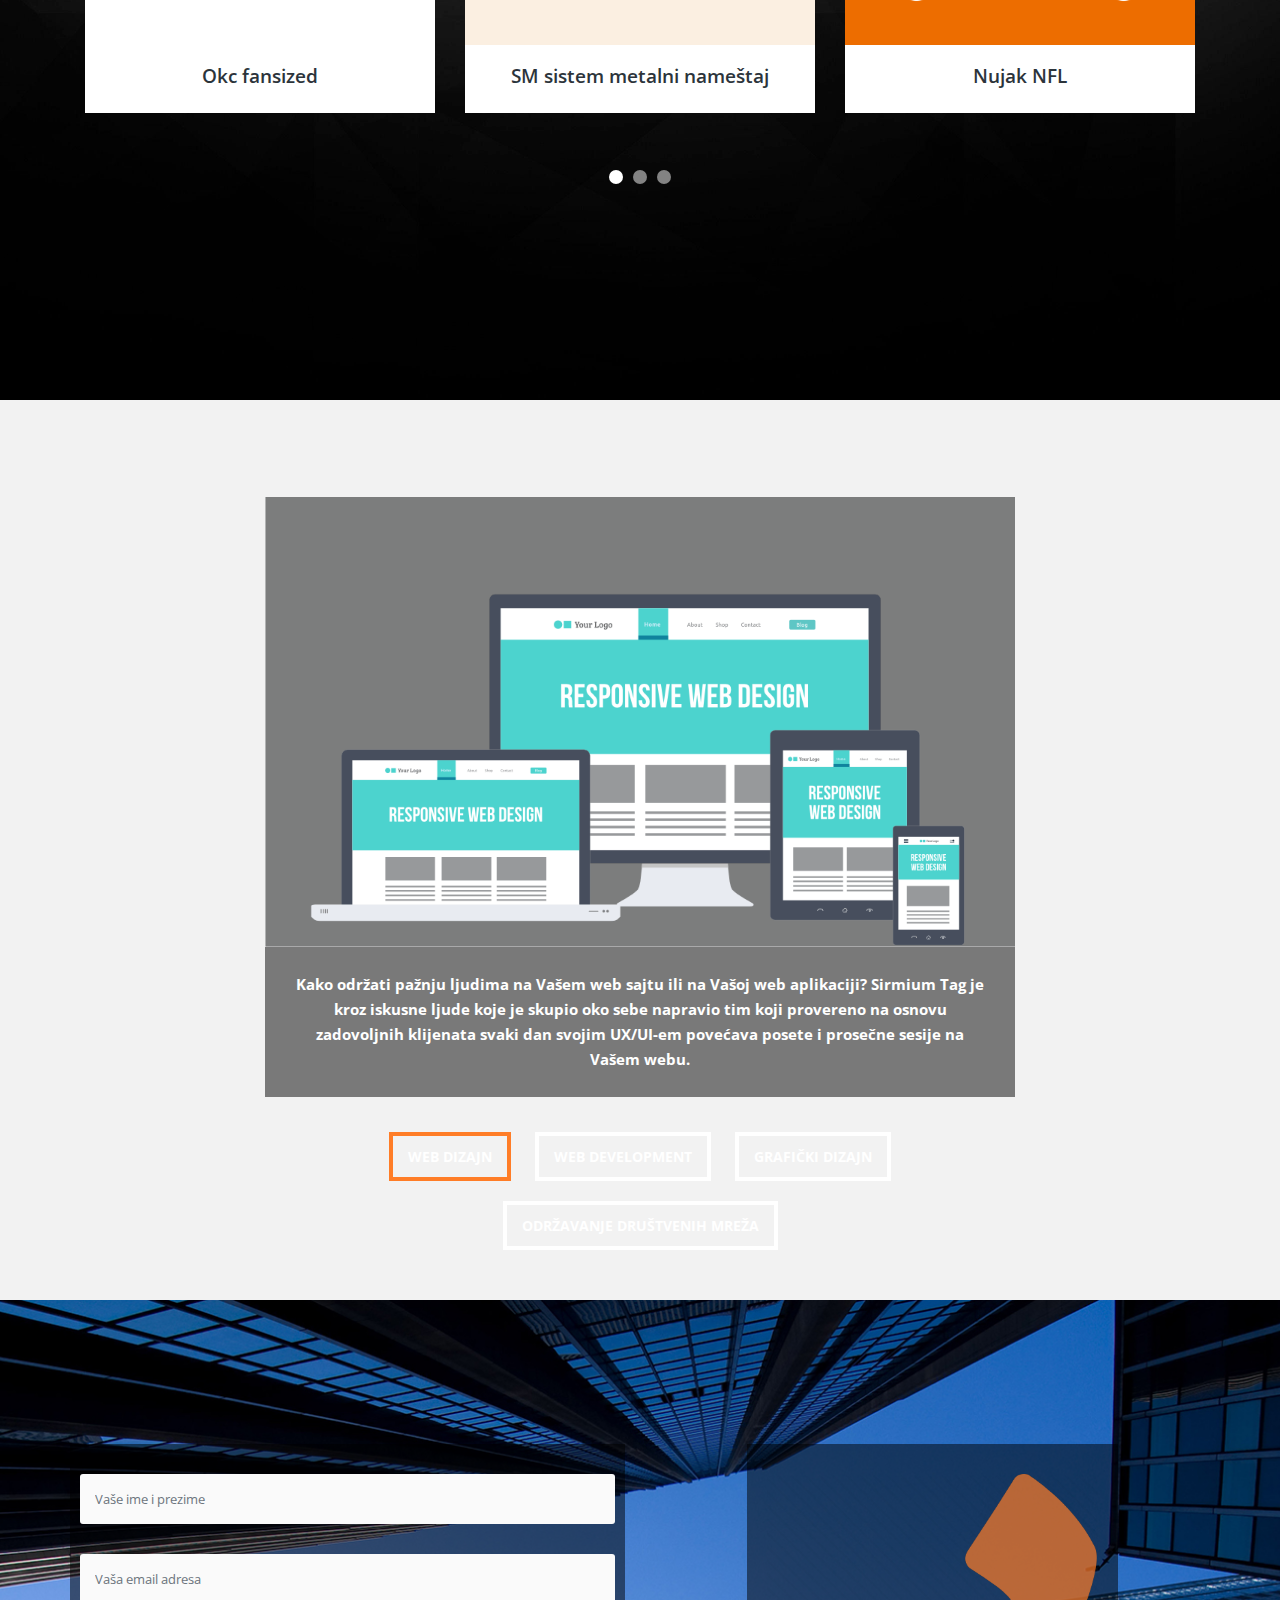
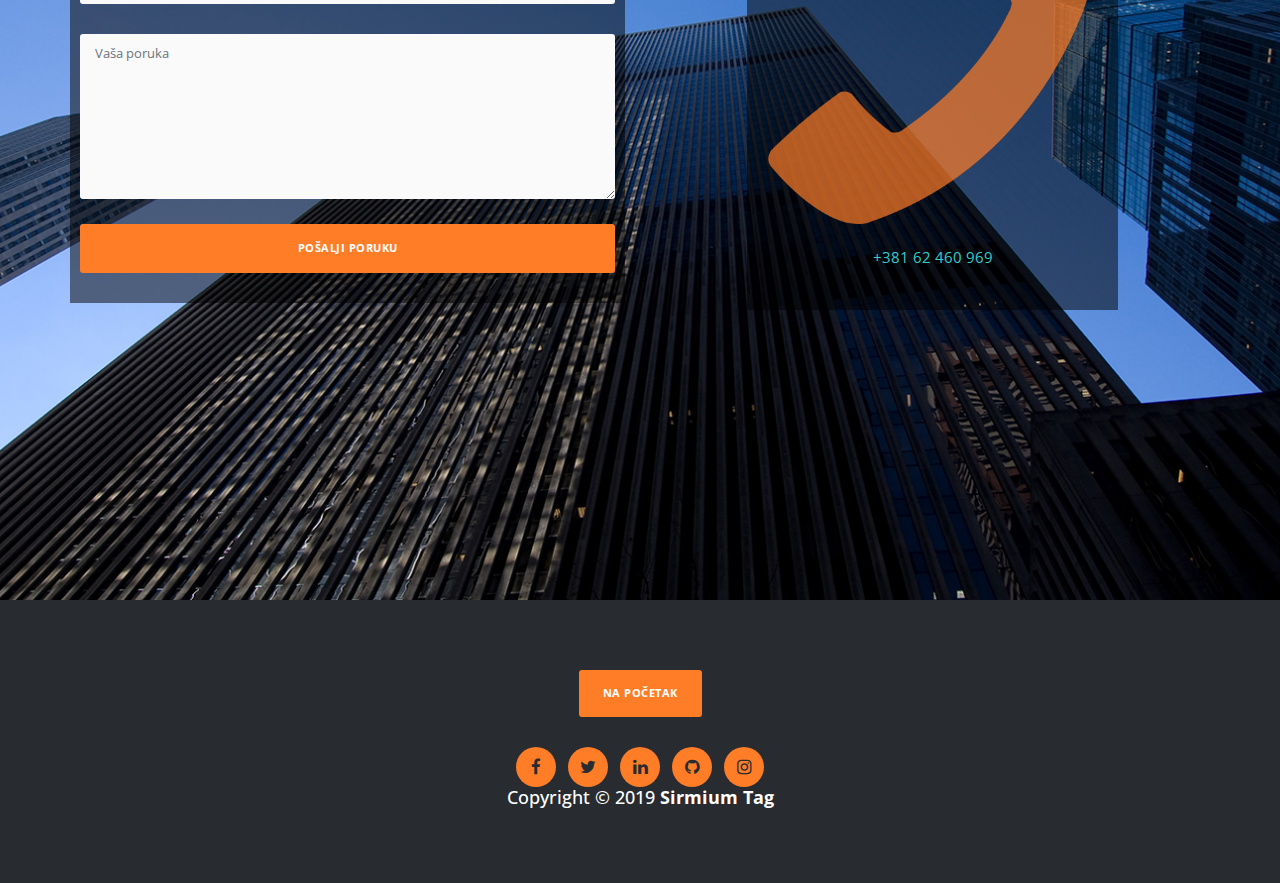
==== commit be08d1f5: "Add files via upload" ====
--- a/SirmiumTag/st/index.html
+++ b/SirmiumTag/st/index.html
@@ -14,7 +14,6 @@
         <link rel="stylesheet" href="css/hero-slider.css">
         <link rel="stylesheet" href="css/templatemo-main.css">
         <link rel="stylesheet" href="css/owl-carousel.css">
-
 
         <link href="https://fonts.googleapis.com/css?family=Open+Sans:300,400,600,700,800" rel="stylesheet">
         <script src="preload.js"></script>
--- a/SirmiumTag/st/css/templatemo-main.css
+++ b/SirmiumTag/st/css/templatemo-main.css
@@ -19,12 +19,46 @@
 body {
   position: relative; /* we need this for the scrollspy */
   font-size: 14px;
+  overflow-x: hidden;
 }
 
 a { color: #3CC; }
 
 a:hover { color: #FF0; }
 
+/*Preloader: */
+@keyframes fadeOut {
+  from {
+    opacity: 1;
+  }
+
+  to {
+    opacity: 0;
+  }
+}
+.pre_loader{
+  width: 100vw;
+  height: 100vh;
+  background-color: white;
+  z-index: 10001;
+  display: flex;
+  animation-name: fadeOut;
+  animation-duration: 1.5s;
+  animation-delay: 1.5s;
+  overflow-y: hidden;
+}
+.pre_loader img{
+  height: 40vh;
+  display: flex;
+  margin: 0 auto;
+  margin-top: 30vh;
+}
+@media only screen and (max-width:767px){
+  .pre_loader img{
+    height: 100vh;
+    margin-top: 0;
+  }
+}
 /*----------
   NAV
 ----------*/
@@ -146,7 +180,7 @@
 .baner-content {
   padding-top: 30vh;
   text-align: center;
-  background-image: url(../img/1sttt.png);
+  background-image: url(../img/1sttt.jpg);
 }
 
 .baner-content h1 {
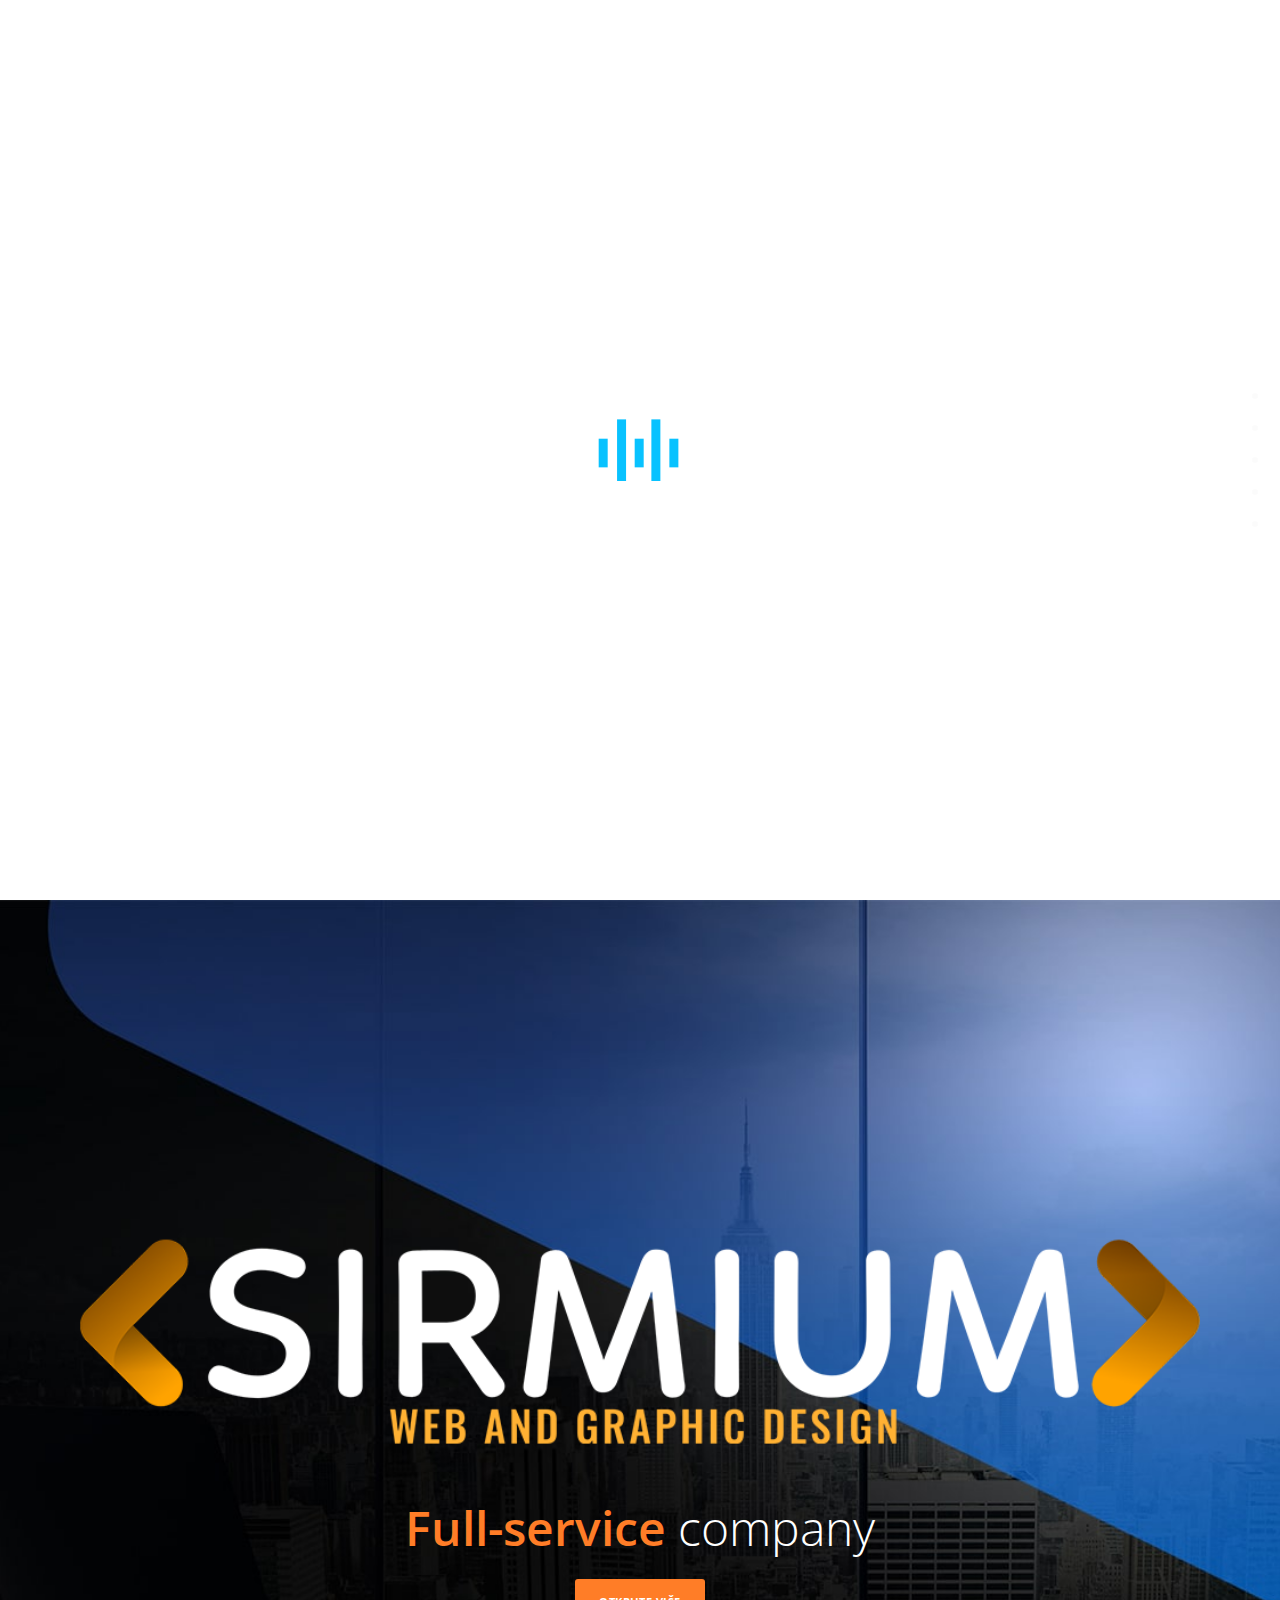
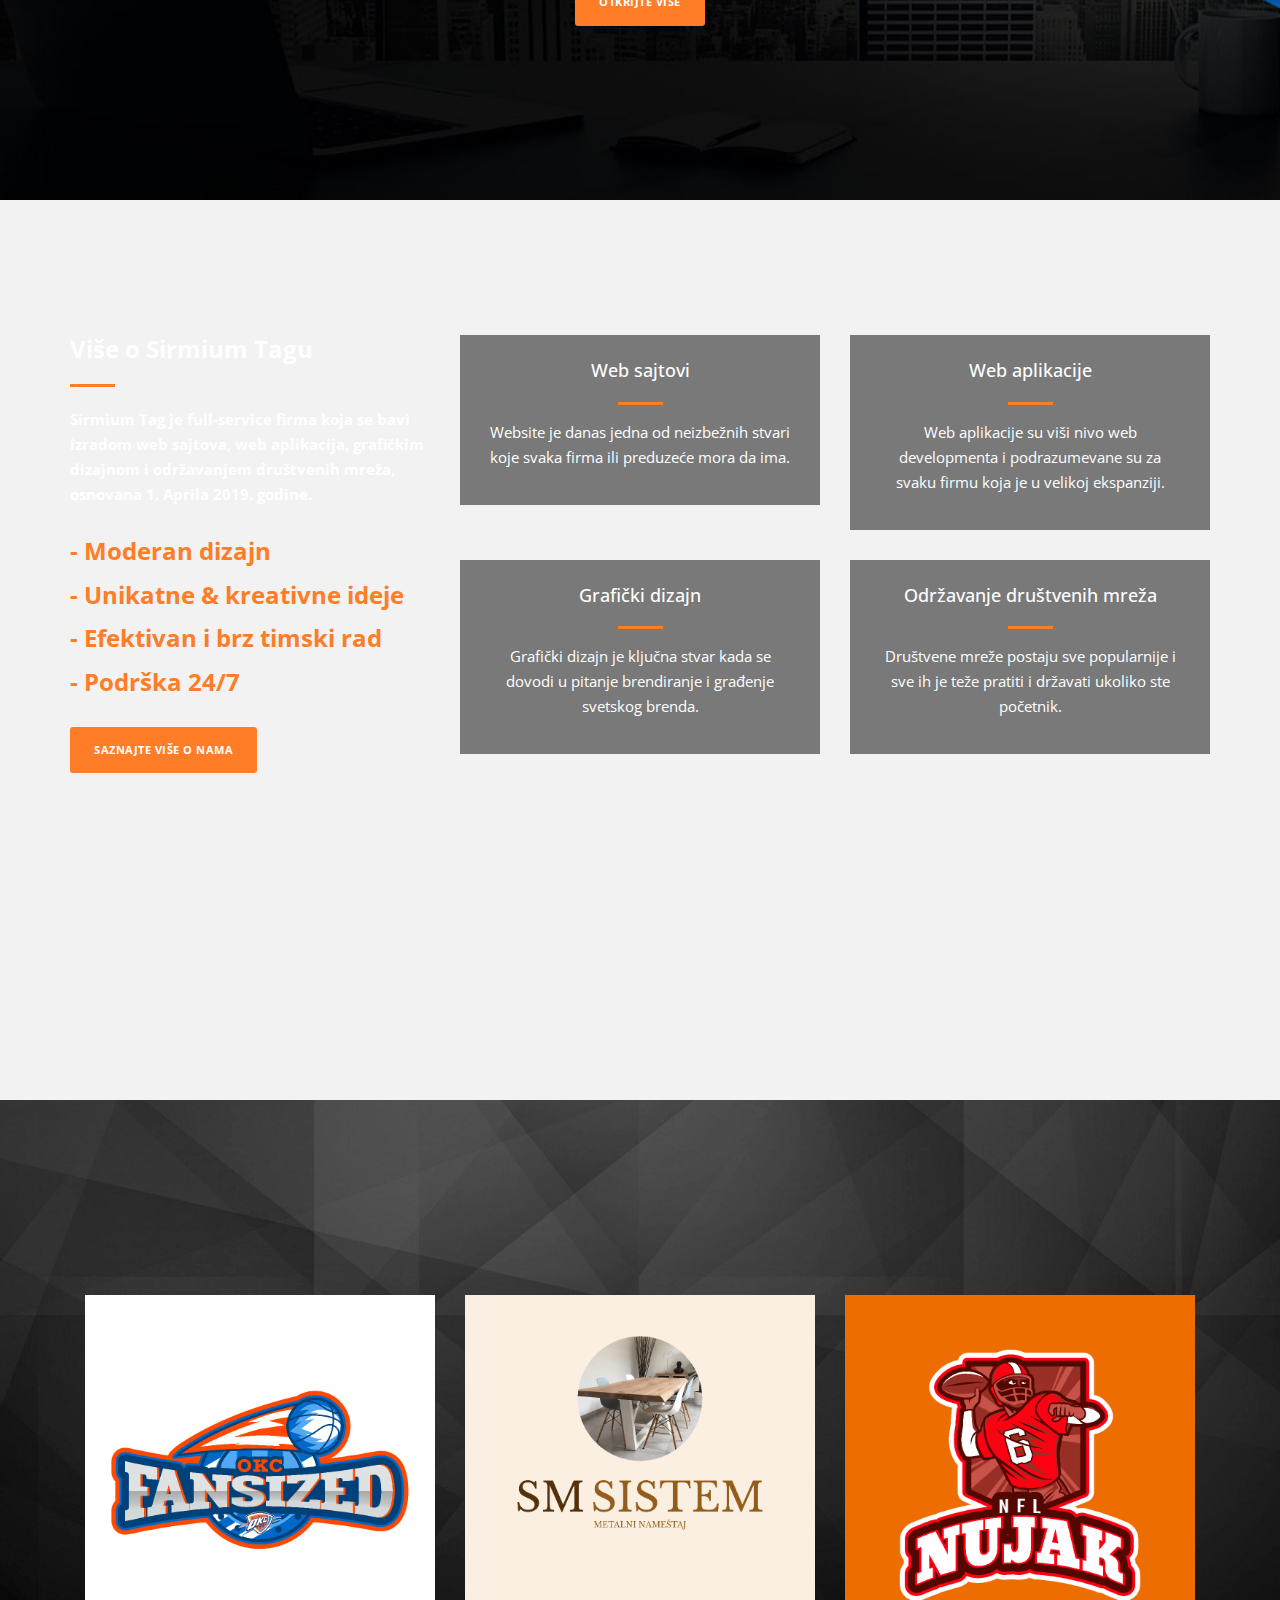
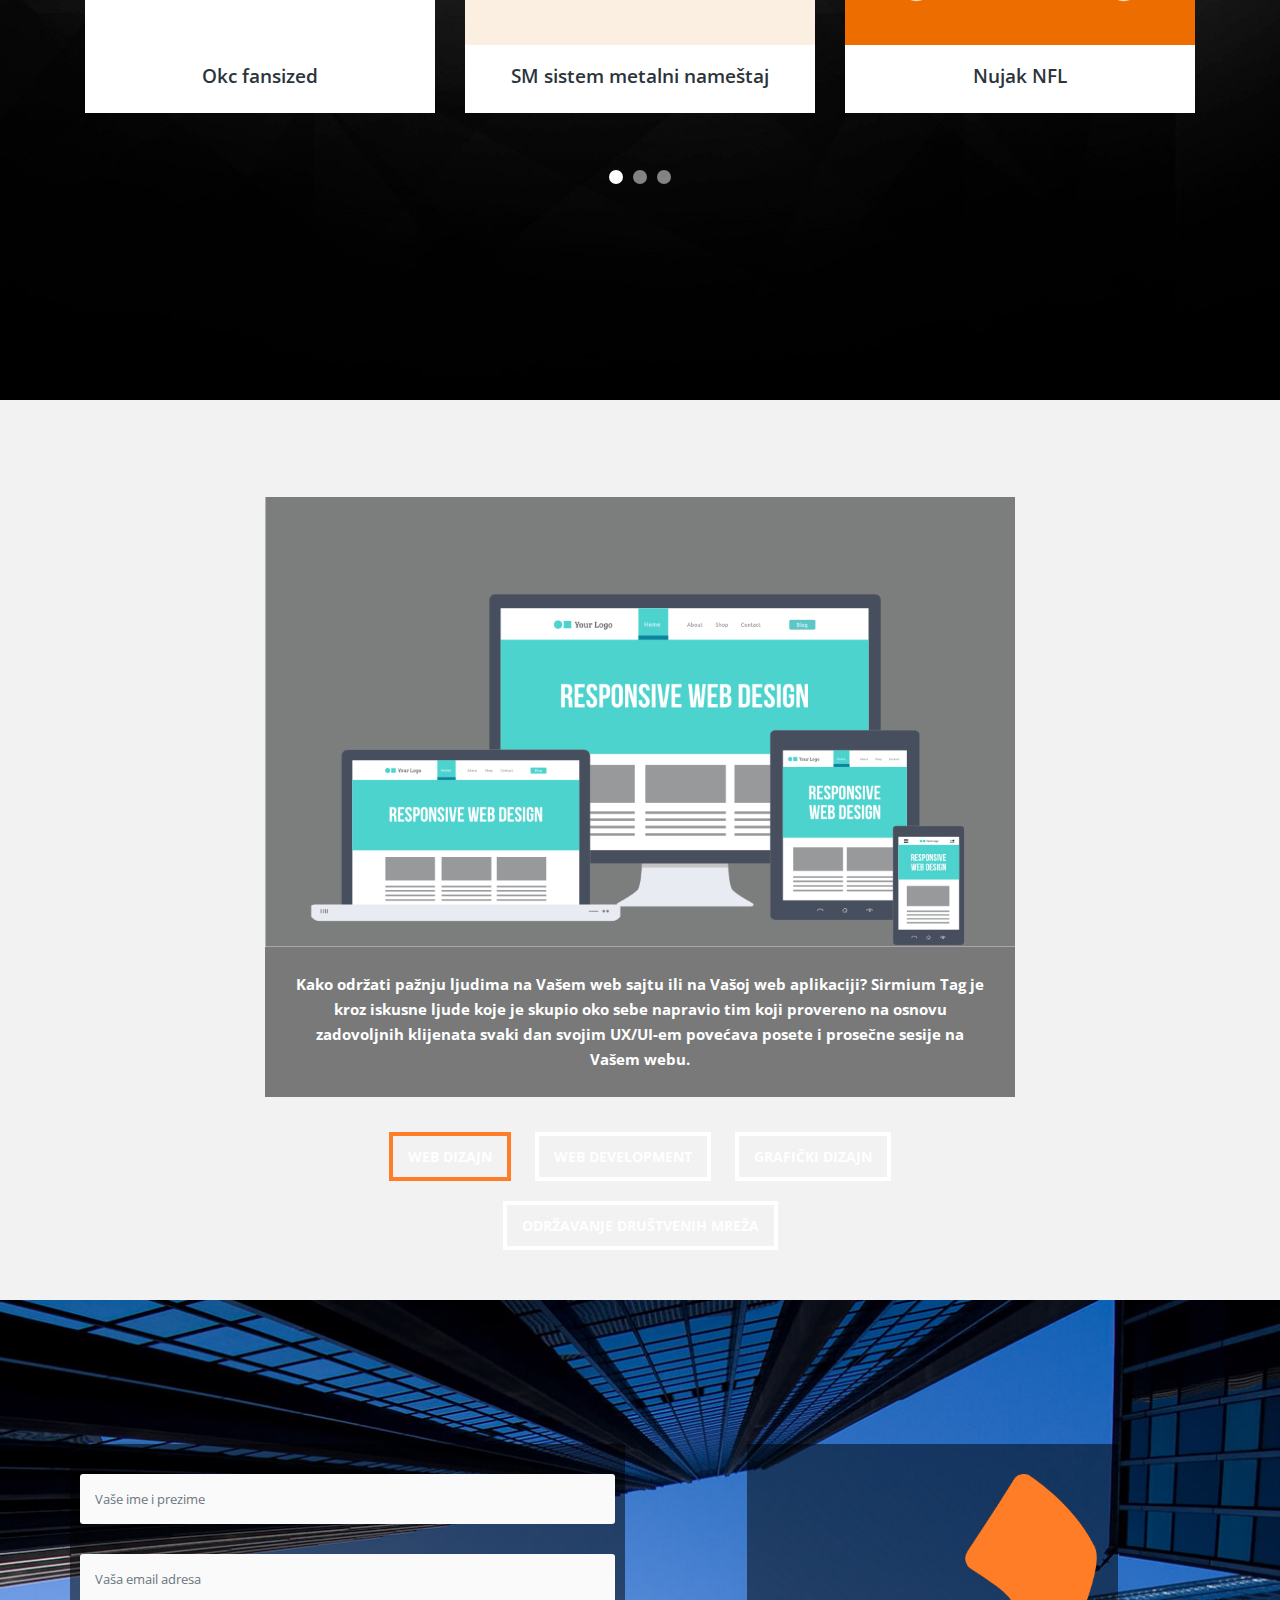
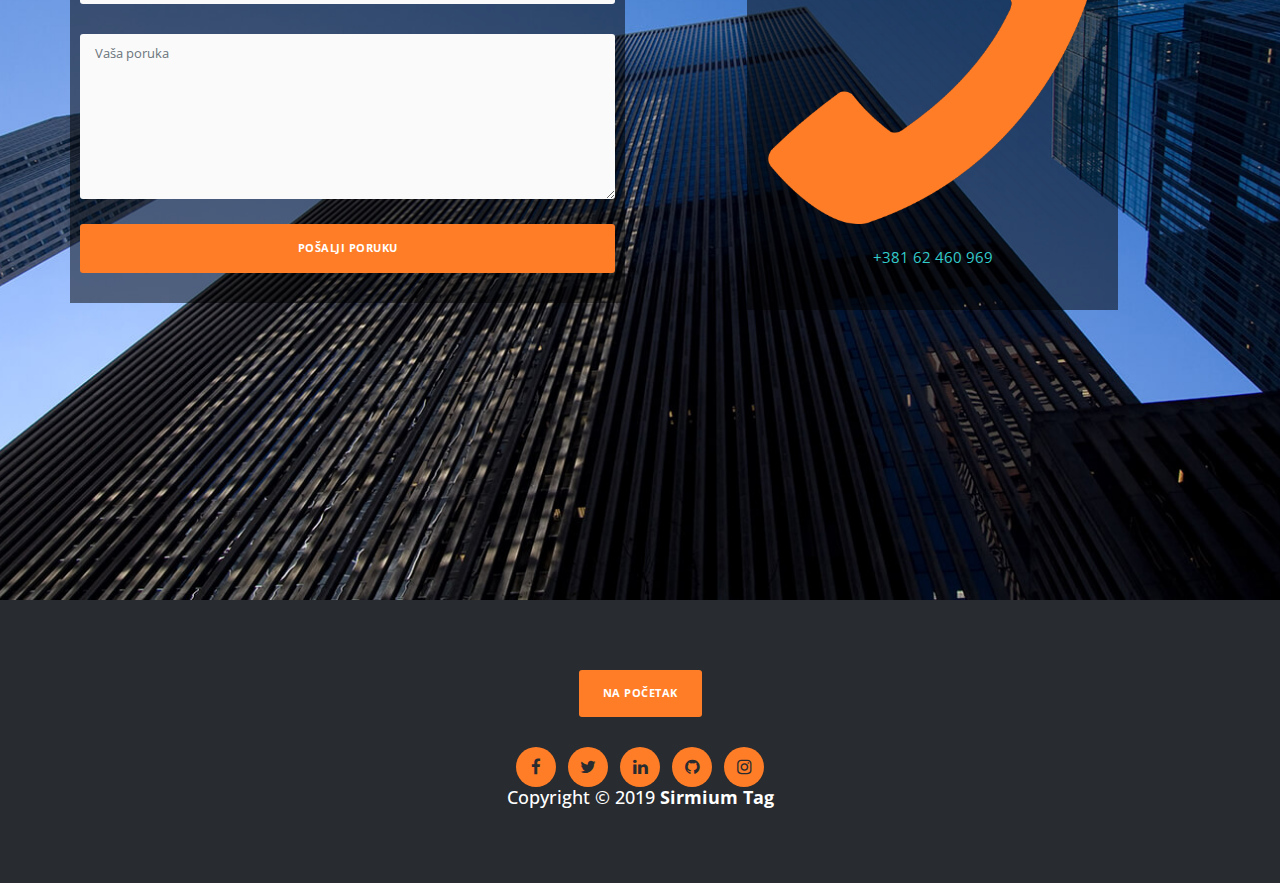
==== commit 8541b79e: "Add files via upload" ====
--- a/SirmiumTag/st/index.html
+++ b/SirmiumTag/st/index.html
@@ -227,7 +227,7 @@
                     <div id="owl-testimonials" class="owl-carousel owl-theme">
                         <div class="item">
                             <div class="testimonials-item">
-                                <a href="./klijenti,slike/newW.png" data-lightbox="image-1"><img src="./klijenti,slike/newW.png" alt=""></a>
+                                <a href="./klijenti,slike/newW.png" data-lightbox="image-1"><img src="./klijenti,slike/newW-min.png" alt=""></a>
                                 <div class="text-content">
                                     <h4>Okc fansized</h4>
 
@@ -236,7 +236,7 @@
                         </div>
                         <div class="item">
                             <div class="testimonials-item">
-                                <a href="./klijenti,slike/SMSISTEM U BOJI.png" data-lightbox="image-1"><img src="./klijenti,slike/SMSISTEM U BOJI.png" alt=""></a>
+                                <a href="./klijenti,slike/SMSISTEM U BOJI.png" data-lightbox="image-1"><img src="./klijenti,slike/SMSISTEM U BOJI-min.png" alt=""></a>
                                 <div class="text-content">
                                     <h4>SM sistem metalni nameštaj</h4>
 
@@ -245,7 +245,7 @@
                         </div>
                         <div class="item">
                             <div class="testimonials-item">
-                                <a href="./klijenti,slike/nujak.png" data-lightbox="image-1"><img src="./klijenti,slike/nujak.png" alt=""></a>
+                                <a href="./klijenti,slike/nujak.png" data-lightbox="image-1"><img src="./klijenti,slike/nujak-min.png" alt=""></a>
                                 <div class="text-content">
                                     <h4>Nujak NFL</h4>
 
@@ -254,7 +254,7 @@
                         </div>
                         <div class="item">
                             <div class="testimonials-item">
-                                <a href="./klijenti,slike/sport.png" data-lightbox="image-1"><img src="./klijenti,slike/sport.png" alt=""></a>
+                                <a href="./klijenti,slike/sport.png" data-lightbox="image-1"><img src="./klijenti,slike/sport-min.png" alt=""></a>
                                 <div class="text-content">
                                     <h4>Team Native college</h4>
 
@@ -263,7 +263,7 @@
                         </div>
                         <div class="item">
                             <div class="testimonials-item">
-                                <a href="./klijenti,slike/california.png" data-lightbox="image-1"><img src="./klijenti,slike/california.png" alt=""></a>
+                                <a href="./klijenti,slike/california.png" data-lightbox="image-1"><img src="./klijenti,slike/california-min.png" alt=""></a>
                                 <div class="text-content">
                                     <h4>Caffe bar Sunset & California</h4>
 
@@ -272,7 +272,7 @@
                         </div>
                         <div class="item">
                             <div class="testimonials-item">
-                                <a href="./klijenti,slike/warrior.png" data-lightbox="image-1"><img src="./klijenti,slike/warrior.png" alt=""></a>
+                                <a href="./klijenti,slike/warrior.png" data-lightbox="image-1"><img src="./klijenti,slike/warrior-min.png" alt=""></a>
                                 <div class="text-content">
                                     <h4>Warrior energy drink</h4>
 
@@ -281,7 +281,7 @@
                         </div>
                         <div class="item">
                             <div class="testimonials-item">
-                                <a href="./klijenti,slike/logoo.png" data-lightbox="image-1"><img src="./klijenti,slike/logoo.png" alt=""></a>
+                                <a href="./klijenti,slike/logoo.png" data-lightbox="image-1"><img src="./klijenti,slike/logoo-min.png" alt=""></a>
                                 <div class="text-content">
                                     <h4>Avengers college league</h4>
 
@@ -290,7 +290,7 @@
                         </div>
                         <div class="item">
                             <div class="testimonials-item">
-                                <a href="./klijenti,slike/burger.png" data-lightbox="image-1"><img src="./klijenti,slike/burger.png" alt=""></a>
+                                <a href="./klijenti,slike/burger.png" data-lightbox="image-1"><img src="./klijenti,slike/burger-min.png" alt=""></a>
                                 <div class="text-content">
                                     <h4>Fast burger</h4>
 
--- a/SirmiumTag/st/css/templatemo-main.css
+++ b/SirmiumTag/st/css/templatemo-main.css
@@ -799,11 +799,11 @@
   max-height: 52vh;
   display: flex;
   margin: 0 auto;
+  opacity: 1;
+  transition: opacity 0.3s;
+}
+.map img:hover{
   opacity: 0.7;
-  transition: opacity 0.3s;
-}
-.map img:hover{
-  opacity: 1;
 }
 .map p{
   text-align: center;
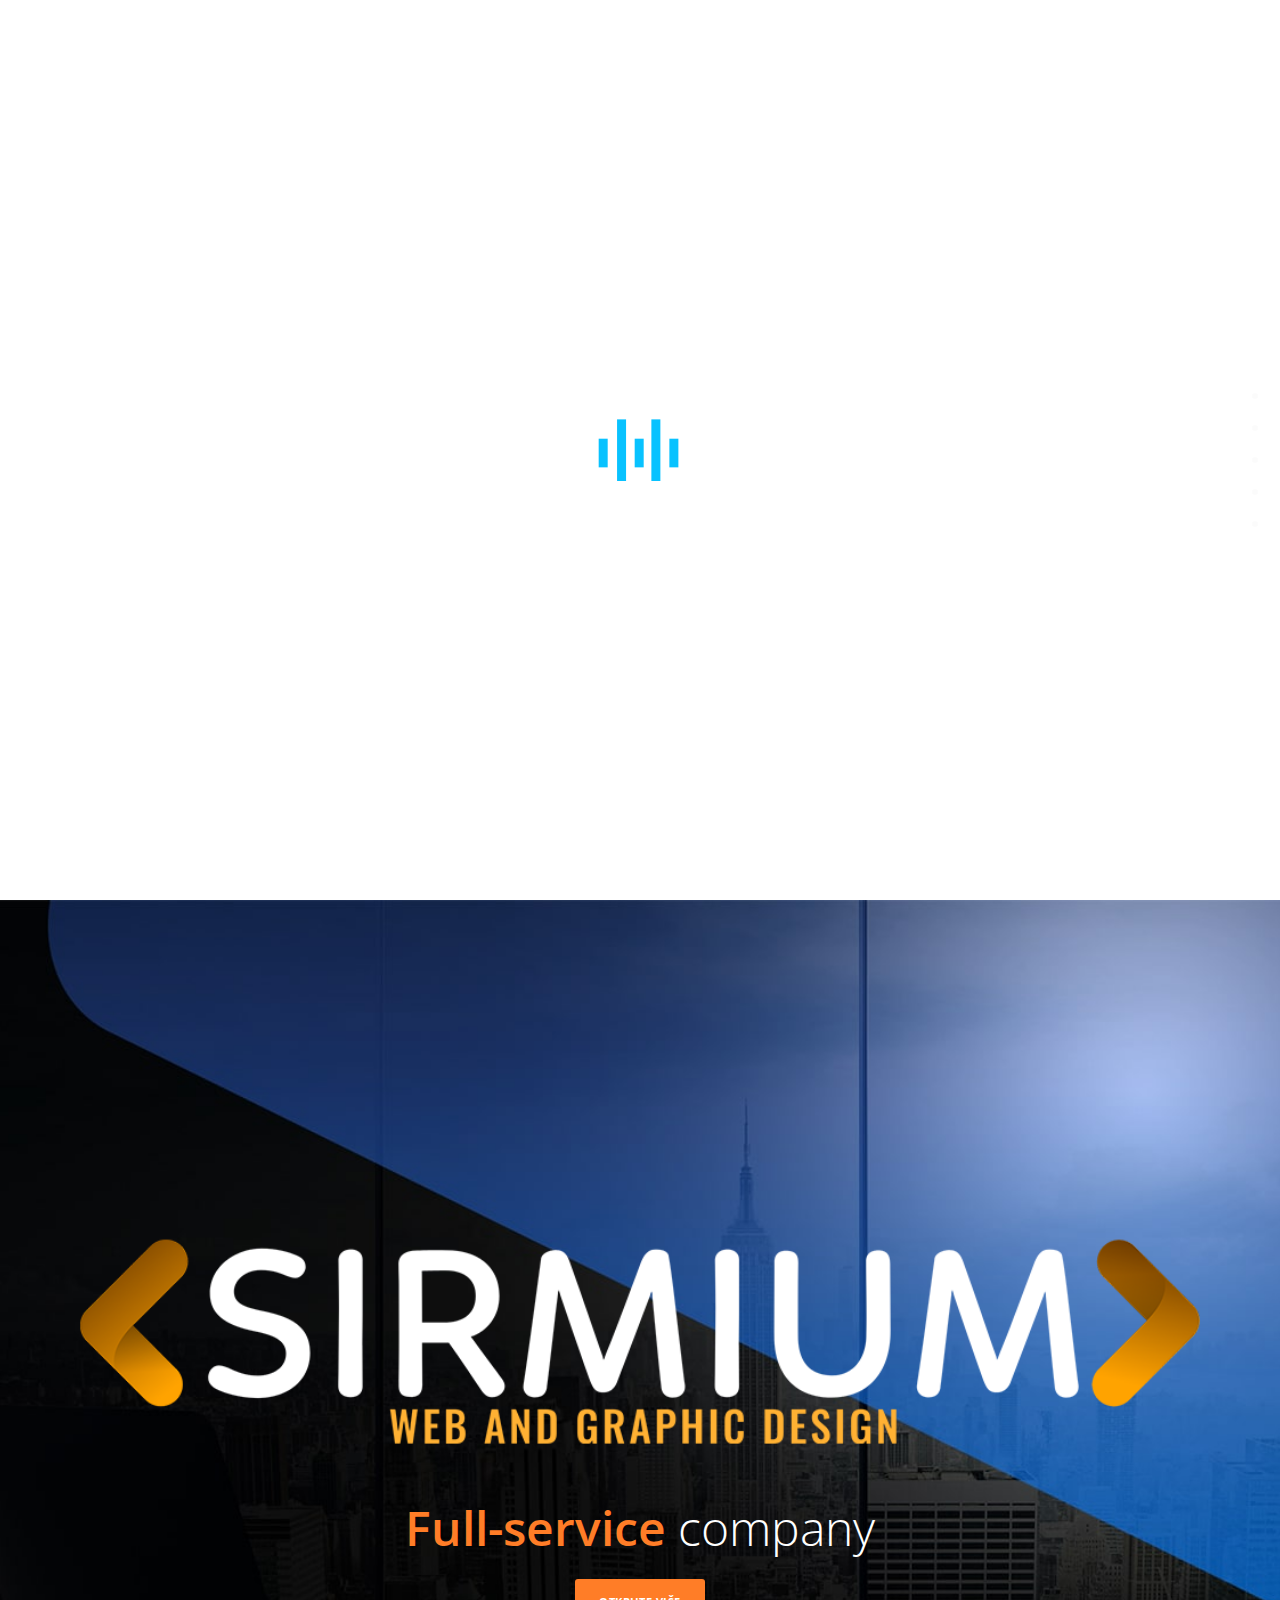
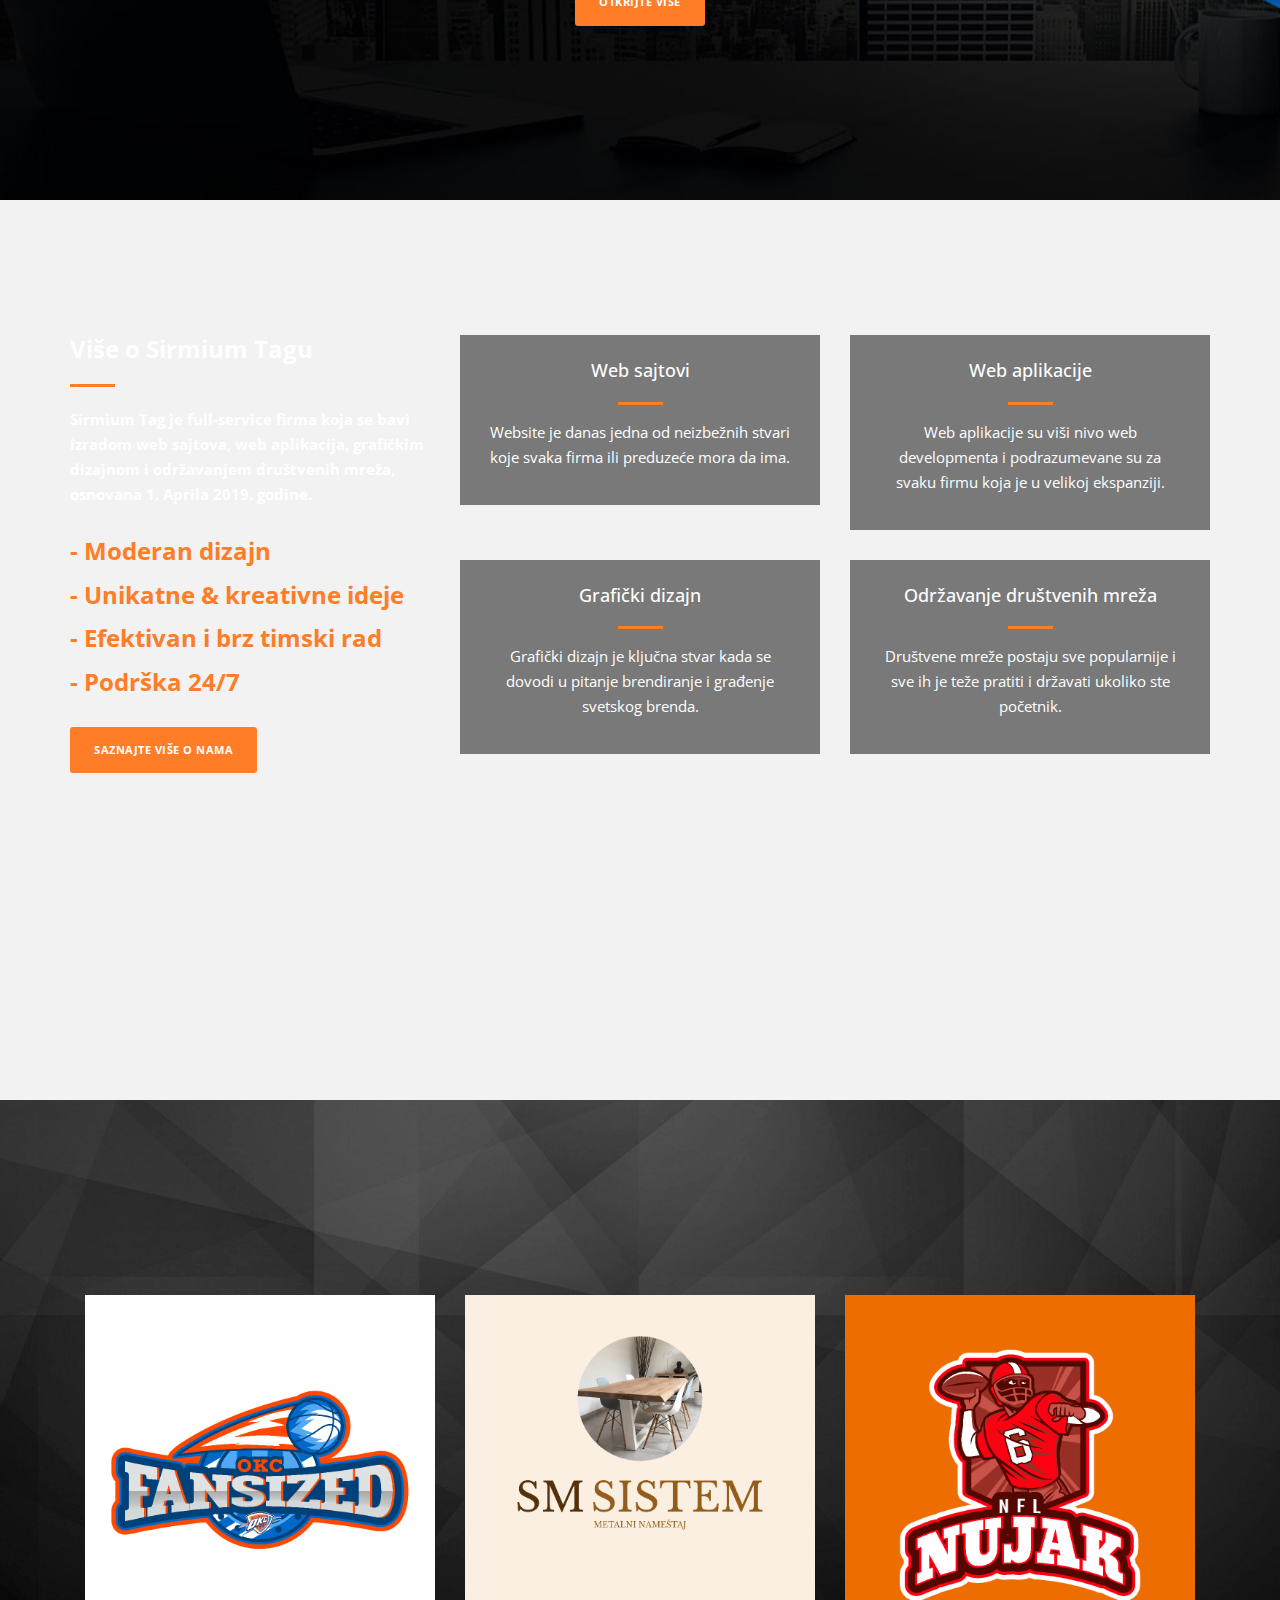
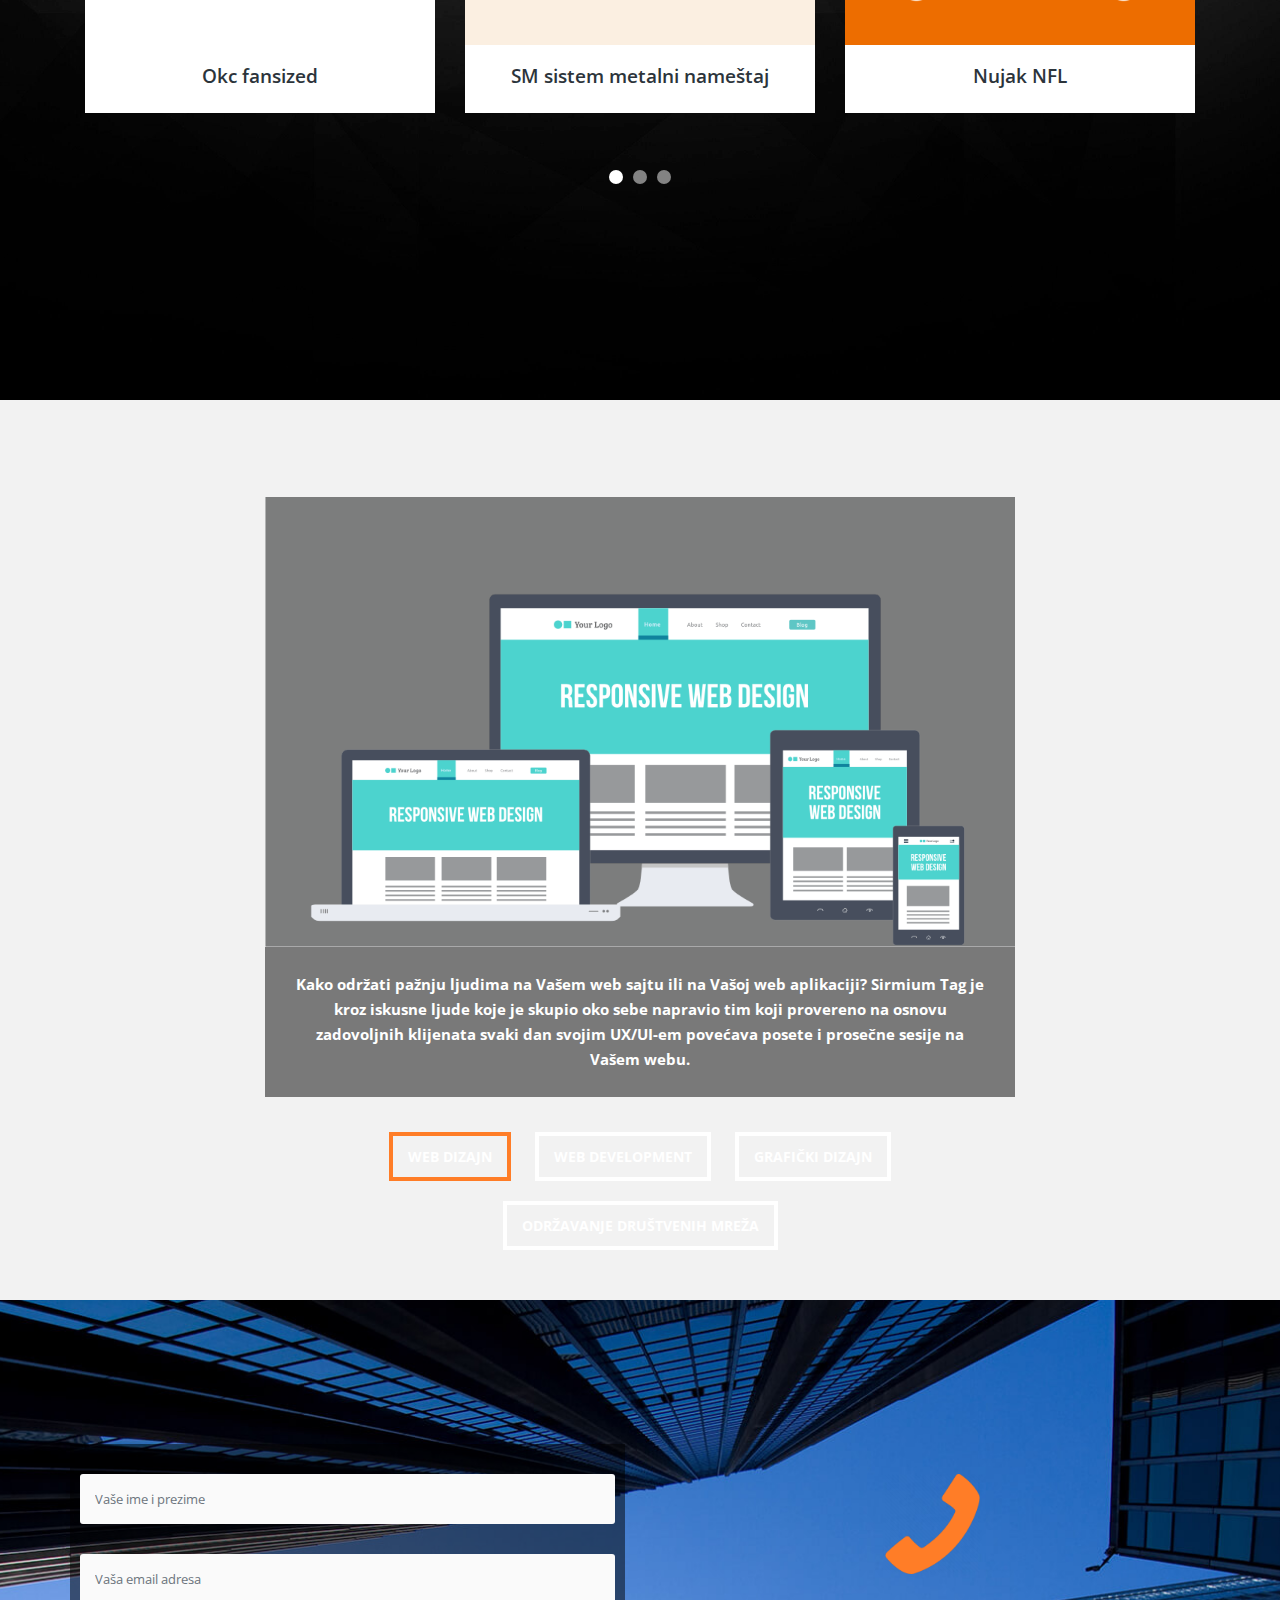
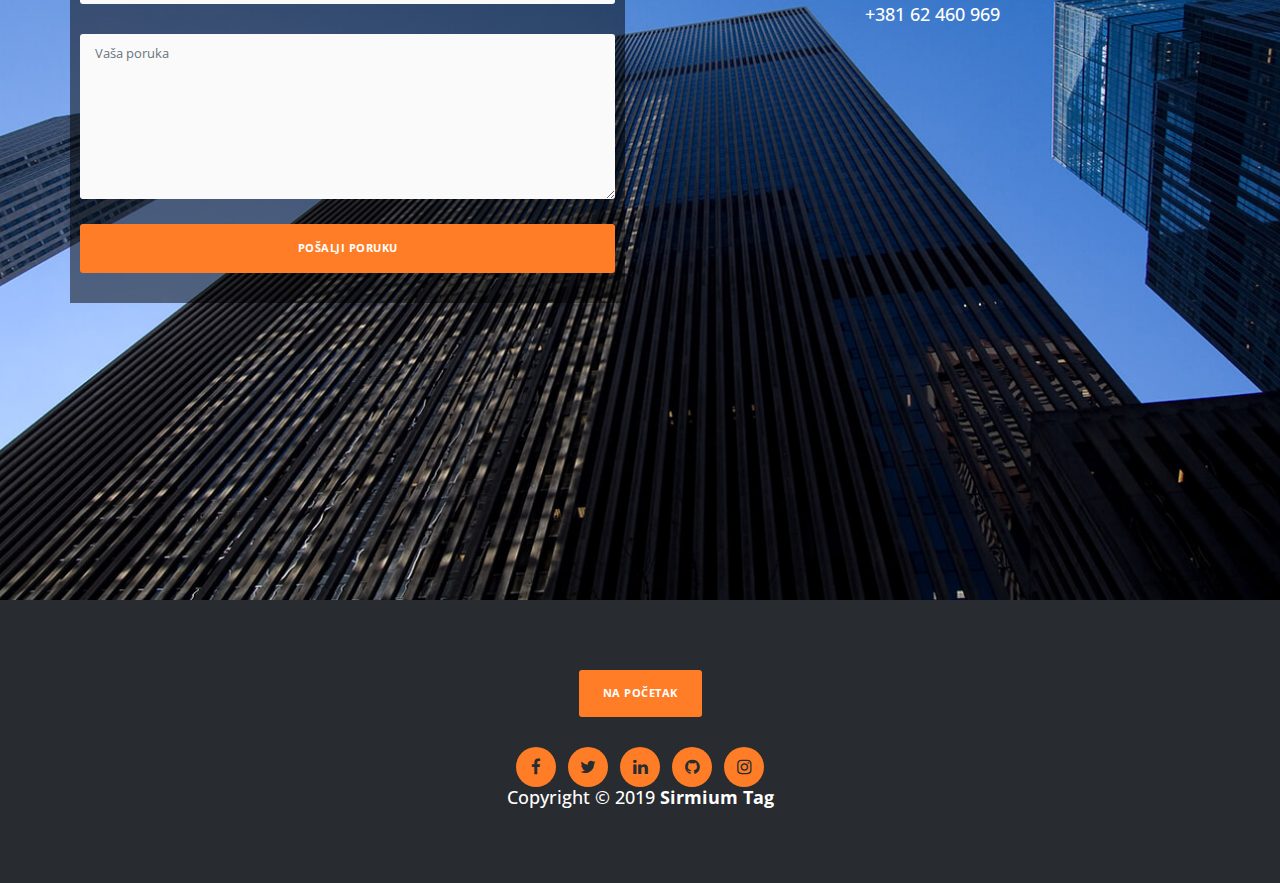
==== commit c8237962: "izmene" ====
--- a/SirmiumTag/st/index.html
+++ b/SirmiumTag/st/index.html
@@ -5,8 +5,6 @@
         <meta http-equiv="X-UA-Compatible" content="IE=edge,chrome=1">
         <link rel="shortcut icon" href="./img/index.png"/>
         <title>Sirmium Tag</title>
-        <meta name="description" content="">
-        <meta name="viewport" content="width=device-width, initial-scale=1">
         <link rel="apple-touch-icon" href="apple-touch-icon.png">
 
         <link rel="stylesheet" href="css/bootstrap.min.css">
@@ -27,7 +25,7 @@
             gtag('config', 'UA-145258638-2');
           </script>
 
-          <meta name="description" content="Jeftina izrada web sajtova, web aplikacija, grafički dizajn, održavanje društvenih mreža. Sirmium Tag">
+          <meta name="description" content=" Sirmium Tag - jeftina izrada web sajtova, web aplikacija, grafički dizajn, održavanje društvenih mreža.">
           <meta name="keywords" content="Sirmium Tag, Najjeftiniji sajtovi, jeftini sajtovi, jeftini sajtovi za firme, jeftina izrada sajtova za firme,
           najjeftinija izrada sajtova za firme, gde mogu naruciti sajt, gde mogu da narucim veb sajt, gde mogu da narucim jeftin web sajt,
           najbolji web sajtovi, najbolja izrada web sajtova,
@@ -373,21 +371,24 @@
                         </div>
                     </div>
                 </div>
-                <div class="col-md-6">
-                    <div class="map">
+
+                <div  class="col-md-6 text-center">
+                    <div style="background-color: rgba(255, 228, 196, 0);" class="map">
                     <!-- How to change your own map point
                            1. Go to Google Maps
                            2. Click on your location point
                            3. Click "Share" and choose "Embed map" tab
                            4. Copy only URL and paste it within the src="" field below
                     -->
-                    <a href="tel:+38162460969">
+                    <a style="color: white; font-size: 20px; text-decoration: none;" href="tel:+38162460969">
                       <img src="./img/phone.png">
                       <br>
-                      <p>+381 62 460 969</p>
+                      <h3>+381 62 460 969</h3>
                     </a>
                     </div>
                 </div>
+                
+</div>
             </div>
         </div>
     </div>
@@ -456,6 +457,16 @@
           });
         });
     </script>
-
+<!-- Smartsupp Live Chat script -->
+<script type="text/javascript">
+    var _smartsupp = _smartsupp || {};
+    _smartsupp.key = '5dcd11fbb9b60d72317d5de7d05f17f5c0dad497';
+    window.smartsupp||(function(d) {
+      var s,c,o=smartsupp=function(){ o._.push(arguments)};o._=[];
+      s=d.getElementsByTagName('script')[0];c=d.createElement('script');
+      c.type='text/javascript';c.charset='utf-8';c.async=true;
+      c.src='https://www.smartsuppchat.com/loader.js?';s.parentNode.insertBefore(c,s);
+    })(document);
+    </script>
 </body>
 </html>
--- a/SirmiumTag/st/css/templatemo-main.css
+++ b/SirmiumTag/st/css/templatemo-main.css
@@ -43,8 +43,8 @@
   z-index: 10001;
   display: flex;
   animation-name: fadeOut;
-  animation-duration: 1.5s;
-  animation-delay: 1.5s;
+  animation-duration: 1s;
+  animation-delay: 1s;
   overflow-y: hidden;
 }
 .pre_loader img{
@@ -59,6 +59,44 @@
     margin-top: 0;
   }
 }
+
+/*Fade-in animations:*/
+@keyframes fadeInDown {
+  from {
+    opacity: 0;
+    -webkit-transform: translate3d(0, -100%, 0);
+    transform: translate3d(0, -100%, 0);
+  }
+
+  to {
+    opacity: 1;
+    -webkit-transform: translate3d(0, 0, 0);
+    transform: translate3d(0, 0, 0);
+  }
+}
+@keyframes fadeInUp {
+  from {
+    opacity: 0;
+    -webkit-transform: translate3d(0, 100%, 0);
+    transform: translate3d(0, 100%, 0);
+  }
+
+  to {
+    opacity: 1;
+    -webkit-transform: translate3d(0, 0, 0);
+    transform: translate3d(0, 0, 0);
+  }
+}
+@keyframes fadeIn {
+  from {
+    opacity: 0;
+  }
+
+  to {
+    opacity: 1;
+  }
+}
+
 /*----------
   NAV
 ----------*/
@@ -169,13 +207,27 @@
   letter-spacing: 0.5px;
 }
 
-
 .parallax-content {
   width: 100%;
   min-height: 100vh;
   background-size: cover;
 }
 
+#brand{
+  animation-name: fadeInDown;
+  animation-duration: 1s;
+  animation-delay: 1.6s;
+}
+.first-content span{
+  animation-name: fadeIn;
+  animation-duration: 2.5s;
+  animation-delay: 1.6s;
+}
+.first-content .primary-button a{
+  animation-name: fadeInUp;
+  animation-duration: 1s;
+  animation-delay: 1.6s;
+}
 
 .baner-content {
   padding-top: 30vh;
@@ -796,7 +848,7 @@
   margin: 0 auto;
 }
 .map img{
-  max-height: 52vh;
+  max-height: 100px;
   display: flex;
   margin: 0 auto;
   opacity: 1;
